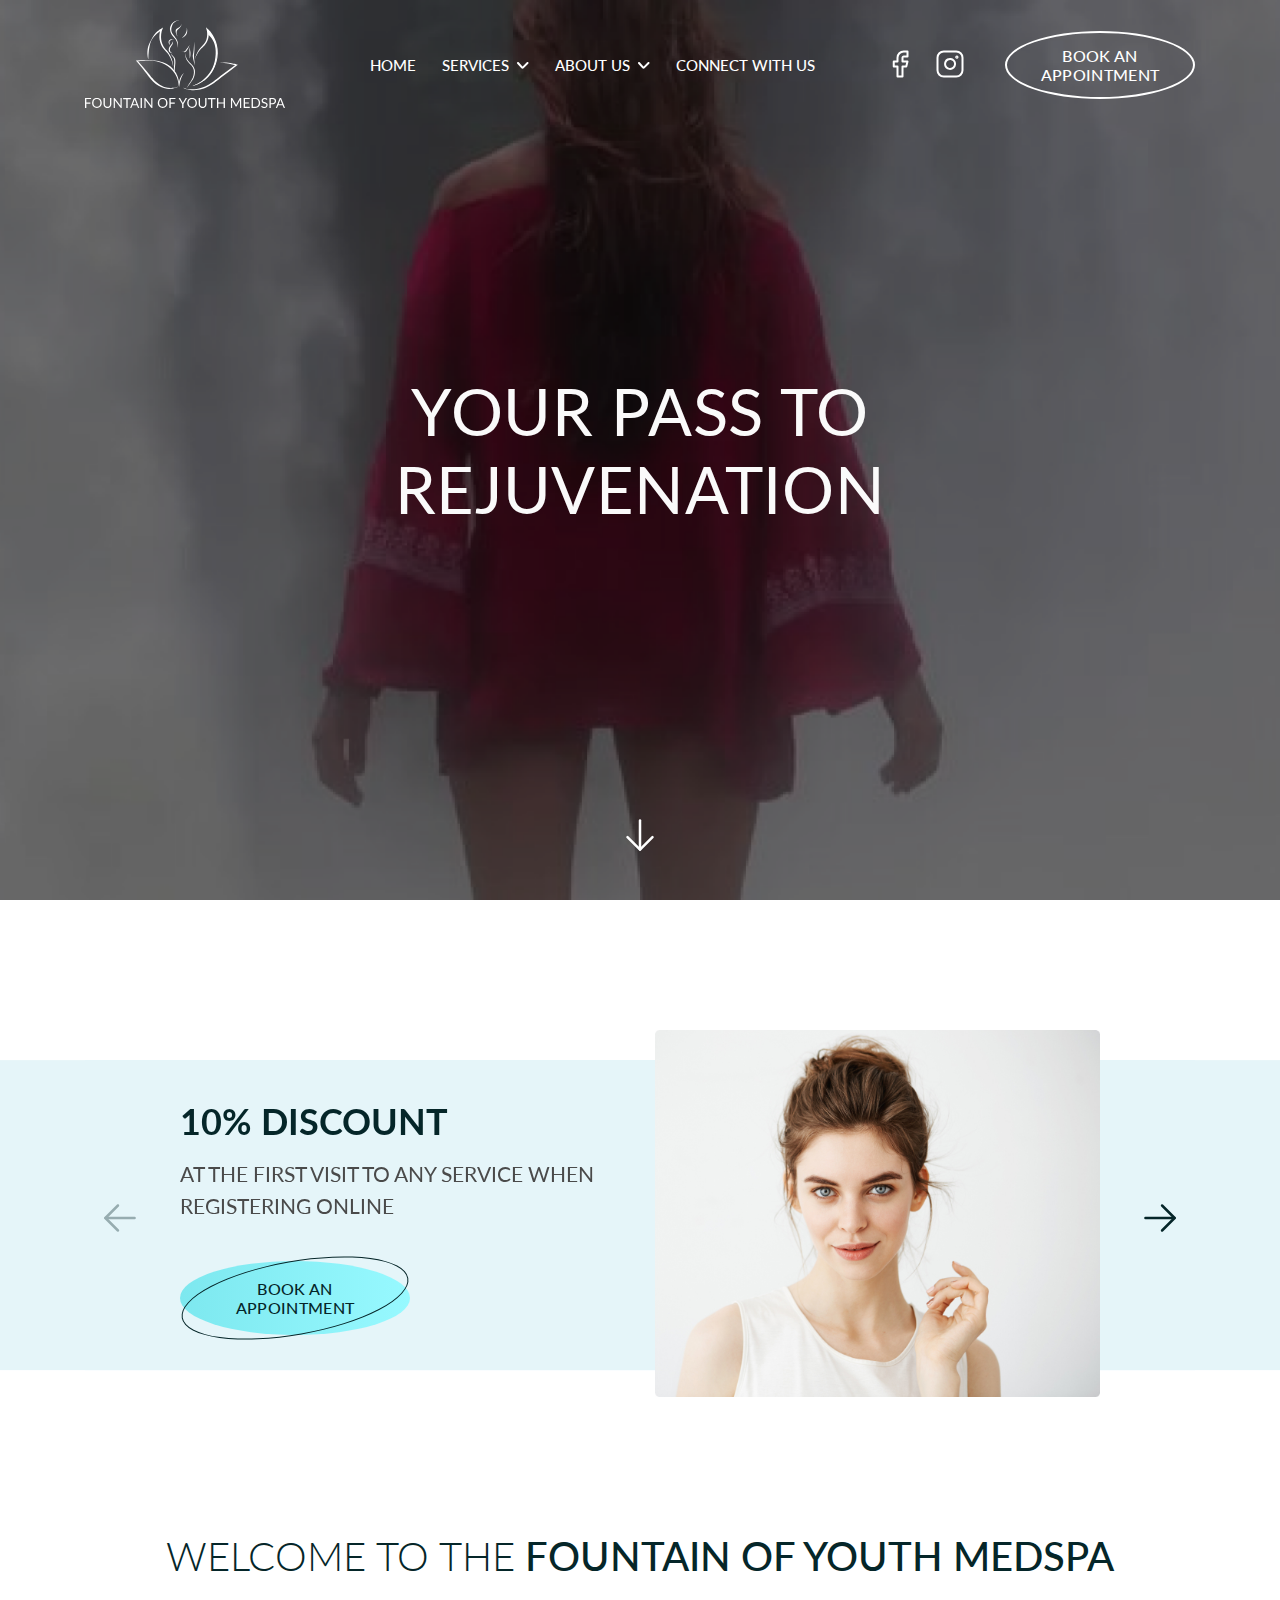
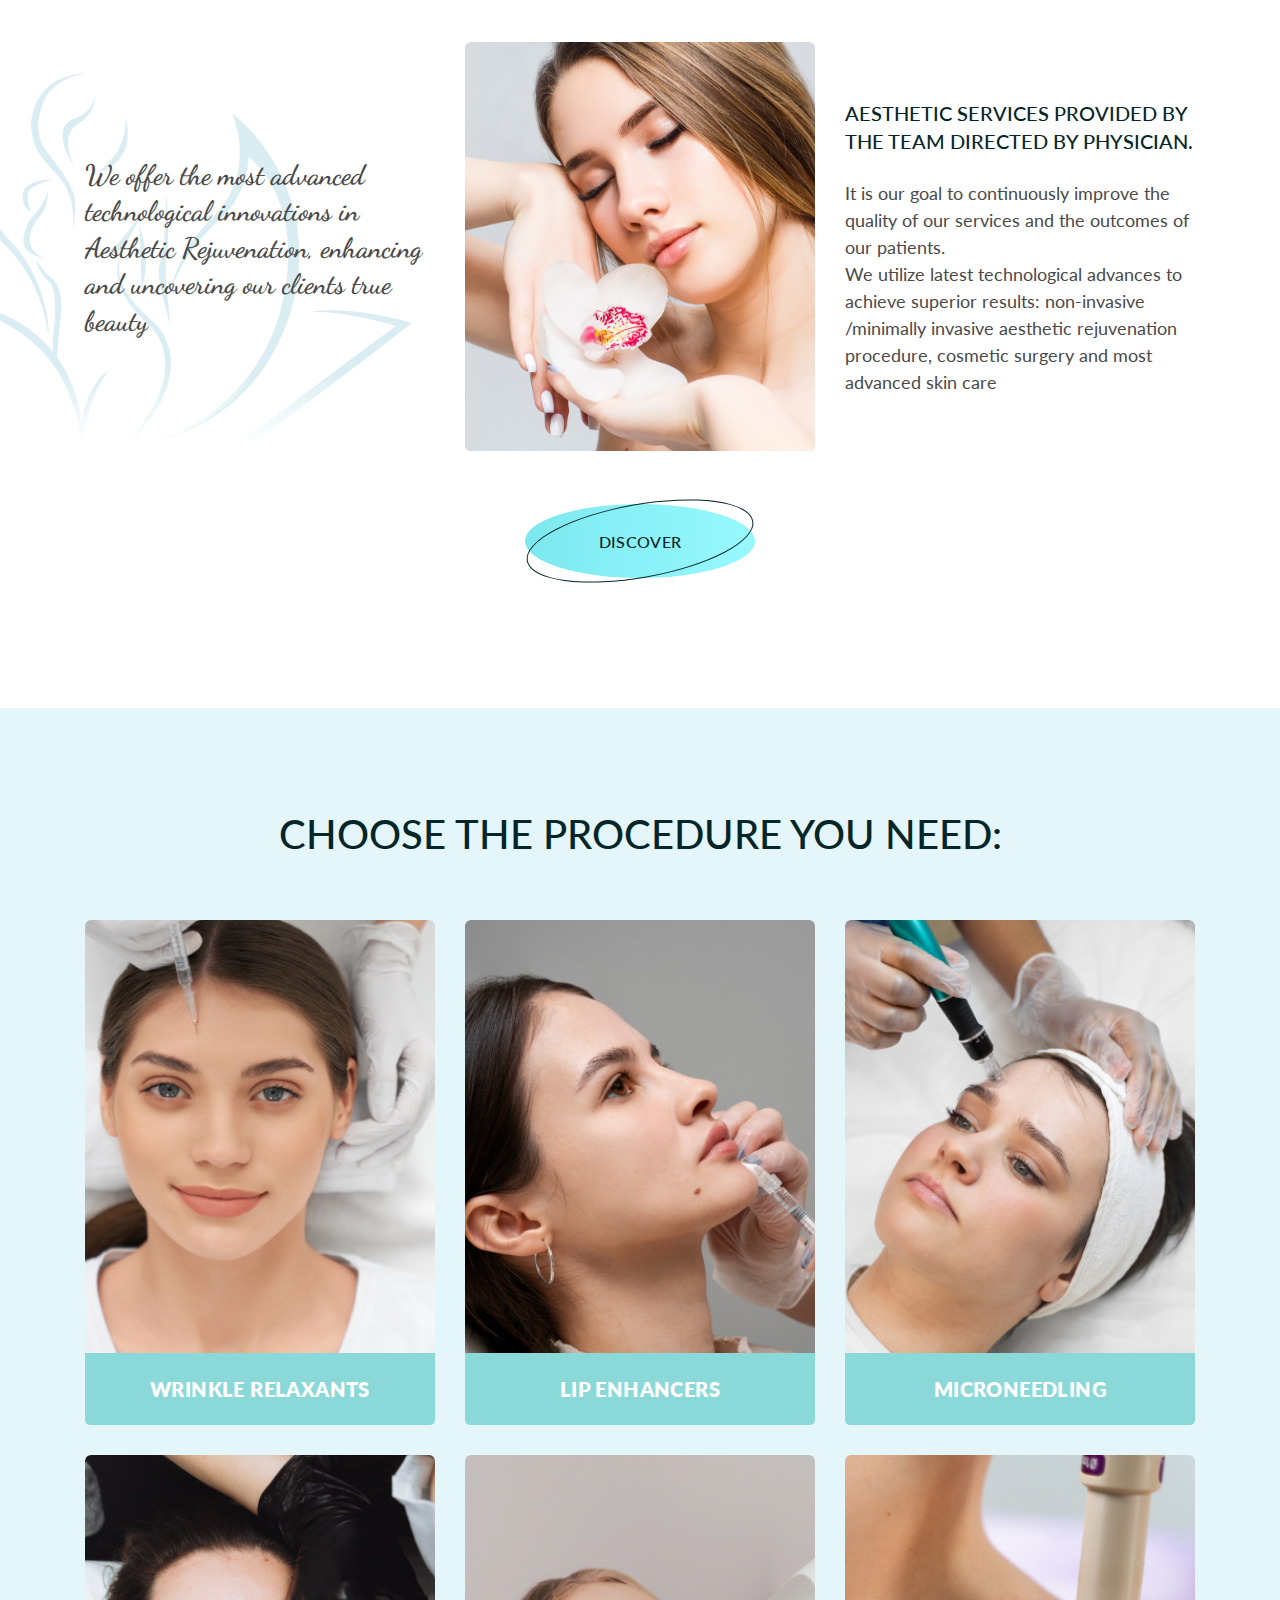
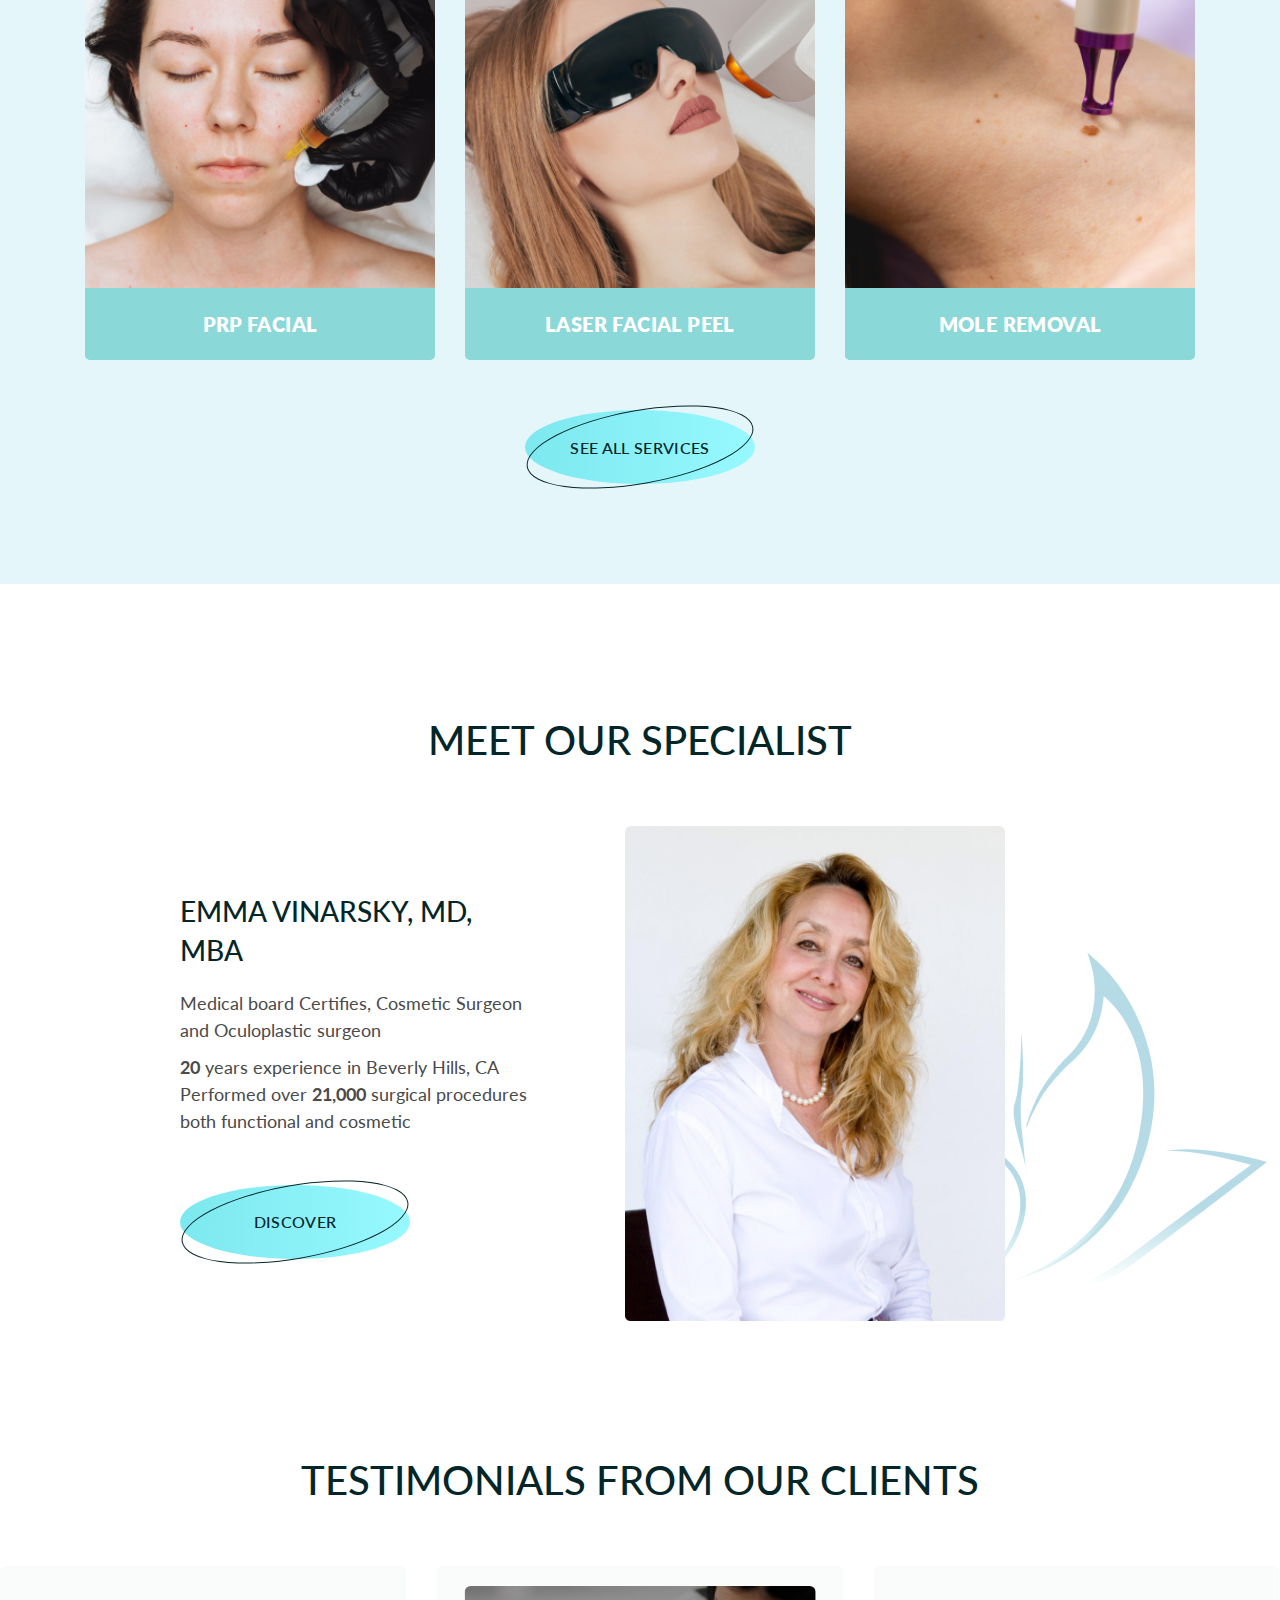
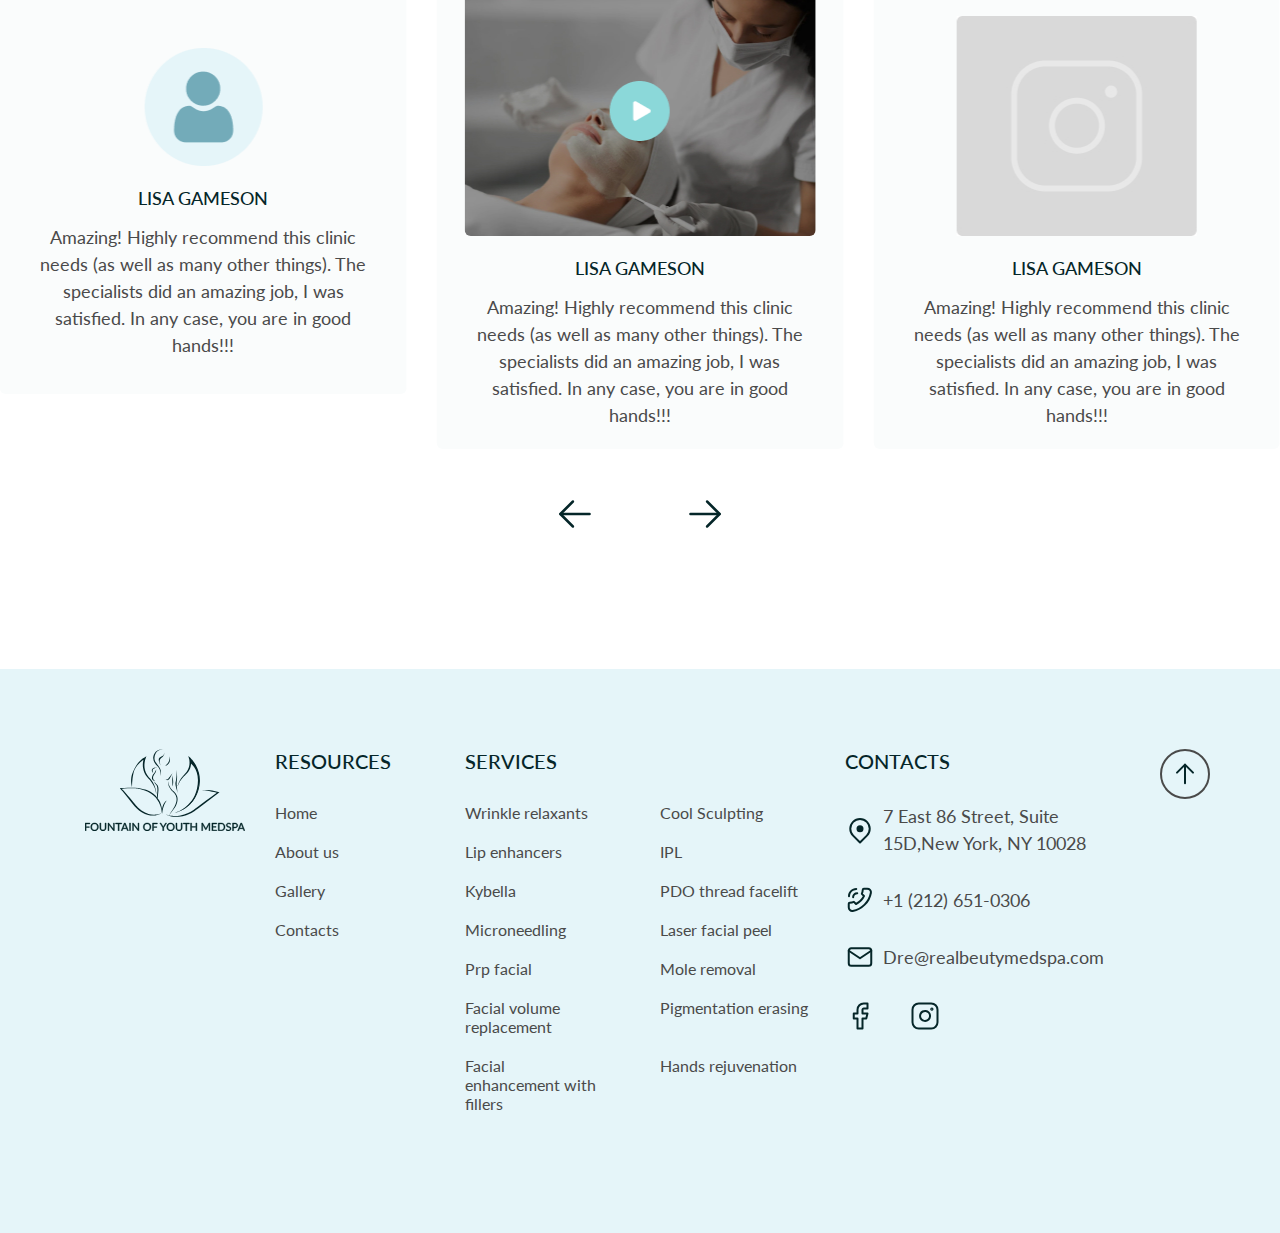
==== index.html @ 1c4e8d3d "Add files via upload" ====
<!DOCTYPE html>
<html lang="en">

<head>
    <meta charset="UTF-8">
    <meta http-equiv="X-UA-Compatible" content="IE=edge">
    <meta name="viewport" content="width=device-width, initial-scale=1.0">
    <title>Main</title>
    <link rel="stylesheet" href="css/lib/bootstrap-grid.css">
    <link rel="stylesheet" href="https://cdn.jsdelivr.net/npm/swiper@8/swiper-bundle.min.css" />
    <link rel="stylesheet" href="css/style.css">
</head>

<body>

    <header class="header" id="header">
        <div class="container">
            <div class="row align-items-center">
                <div class="col-xl-3 col-lg-2 col-sm-4 col-5">
                    <div class="header__logo">
                        <a href="index.html"><img src="img/logo.svg" alt="logo"></a>
                    </div>
                </div>
                <div class="col-xl-5 col-lg-6 mobmenu">
                    <div class="mobmenuheader">
                        <div class="mobmenuheader__wrap">
                            <img class="moblogo" src="img/logo.svg" alt="logo">
                            <bitton class="closemenu">
                                <img src="img/close.svg" alt="close menu">
                            </bitton>
                        </div>
                    </div>
                    <nav>
                        <ul>
                            <li><a href="#">Home</a></li>
                            <li class="dropdown">
                                <span>Services</span>
                                <div class="submenu twocol">
                                    <ul>
                                        <li><a href="#">Wrinkle relaxants </a></li>
                                        <li><a href="#">IPL</a></li>
                                        <li><a href="#">Lip enhancers</a></li>
                                        <li><a href="#">Cool Sculpting</a></li>
                                        <li><a href="#">Facial enhancement
                                                with fillers </a></li>
                                        <li><a href="#">PDO thread facelift</a></li>
                                        <li><a href="#">Facial volume
                                                replacement </a></li>
                                        <li><a href="#">Laser facial peel</a></li>
                                        <li><a href="#">Kybella</a></li>
                                        <li><a href="#">Mole removal</a></li>
                                        <li><a href="#">Microneedling</a></li>
                                        <li><a href="#">Pigmentation erasing</a></li>
                                        <li><a href="#">Prp facial</a></li>
                                        <li><a href="#">Hands rejuvenation</a></li>
                                    </ul>
                                </div>
                            </li>
                            <li class="dropdown">
                                <span>about us</span>
                                <div class="submenu">
                                    <ul>
                                        <li><a href="#">Office policies</a></li>
                                        <li><a href="#">Frequently asked questions</a></li>
                                        <li><a href="#">Meet providers</a></li>
                                    </ul>
                                </div>
                            </li>
                            <li><a href="#">Connect with us</a></li>
                        </ul>
                    </nav>
                    <div class="mobcontbox">
                        <ul>
                            <li><a href="#" target="_blank"><img src="img/fbblack.svg" alt="facebook"></a></li>
                            <li><a href="#" target="_blank"><img src="img/instblack.svg" alt="instagram"></a></li>
                        </ul>
                        <a href="#" class="circlink">
                            book an appointment
                        </a>
                    </div>
                </div>
                <div class="col-xl-4 col-lg-4 col-md-4 col-sm-8 col-7">
                    <div class="header__contacts">
                        <ul>
                            <li>
                                <a href="#" target="_blank">
                                    <svg width="30" height="30" viewBox="0 0 30 30" fill="none"
                                        xmlns="http://www.w3.org/2000/svg">
                                        <path
                                            d="M22.5 2.5H18.75C17.0924 2.5 15.5027 3.15848 14.3306 4.33058C13.1585 5.50269 12.5 7.0924 12.5 8.75V12.5H8.75V17.5H12.5V27.5H17.5V17.5H21.25L22.5 12.5H17.5V8.75C17.5 8.41848 17.6317 8.10054 17.8661 7.86612C18.1005 7.6317 18.4185 7.5 18.75 7.5H22.5V2.5Z"
                                            stroke="white" stroke-width="2" stroke-linecap="round"
                                            stroke-linejoin="round" />
                                    </svg>
                                </a>
                            </li>
                            <li>
                                <a href="#" target="_blank">
                                    <svg width="30" height="30" viewBox="0 0 30 30" fill="none"
                                        xmlns="http://www.w3.org/2000/svg">
                                        <path
                                            d="M21.25 2.5H8.75C5.29822 2.5 2.5 5.29822 2.5 8.75V21.25C2.5 24.7018 5.29822 27.5 8.75 27.5H21.25C24.7018 27.5 27.5 24.7018 27.5 21.25V8.75C27.5 5.29822 24.7018 2.5 21.25 2.5Z"
                                            stroke="white" stroke-width="2" stroke-linecap="round"
                                            stroke-linejoin="round" />
                                        <path
                                            d="M20 14.2125C20.1543 15.2528 19.9766 16.3153 19.4922 17.2488C19.0078 18.1823 18.2414 18.9393 17.302 19.4121C16.3626 19.8849 15.2981 20.0495 14.2597 19.8824C13.2214 19.7153 12.2622 19.2251 11.5185 18.4815C10.7749 17.7378 10.2847 16.7786 10.1176 15.7403C9.9505 14.702 10.1151 13.6374 10.5879 12.698C11.0607 11.7586 11.8177 10.9922 12.7512 10.5078C13.6847 10.0234 14.7472 9.84575 15.7875 10C16.8487 10.1574 17.8311 10.6518 18.5896 11.4104C19.3482 12.1689 19.8426 13.1514 20 14.2125Z"
                                            stroke="white" stroke-width="2" stroke-linecap="round"
                                            stroke-linejoin="round" />
                                        <path
                                            d="M22.4932 8.03332C22.5125 8.16336 22.4903 8.29617 22.4298 8.41286C22.3692 8.52954 22.2734 8.62417 22.156 8.68327C22.0386 8.74237 21.9055 8.76295 21.7757 8.74206C21.6459 8.72118 21.526 8.6599 21.4331 8.56694C21.3401 8.47398 21.2788 8.35408 21.2579 8.22429C21.2371 8.0945 21.2576 7.96143 21.3167 7.84401C21.3758 7.72658 21.4705 7.63078 21.5871 7.57024C21.7038 7.50969 21.8366 7.48748 21.9667 7.50676C22.0993 7.52643 22.2221 7.58824 22.3169 7.68306C22.4118 7.77788 22.4736 7.90068 22.4932 8.03332Z"
                                            stroke="white" stroke-width="2" stroke-linecap="round"
                                            stroke-linejoin="round" />
                                    </svg>
                                </a>
                            </li>
                        </ul>
                        <a href="#" class="circlebtn">
                            book an<br> appointment
                        </a>
                    </div>
                </div>
            </div>
            <div class="headerburger">
                <img src="img/burger.svg" alt="menu">
            </div>
        </div>


    </header>

    <main class="main">
        <section class="mainsection">
            <img class="mainsection__img" src="img/mainpic.png" alt="img">
            <div class="container">
                <h1>
                    YOUR PASS TO<br> REJUVENATION
                </h1>
            </div>
            <div class="scrollarrow">
                <a href="#discount"><img src="img/arrow-scroll.svg" alt="next section"></a>
            </div>
        </section>

        <div class="discountslidersect" id="discount">
            <div class="discountslider">
                <div class="container">
                    <div class="swiper discountslider">
                        <div class="swiper-wrapper">
                            <div class="swiper-slide">
                                <div class="row justify-content-center align-items-center">
                                    <div class="col-lg-5">
                                        <div class="textwrap">
                                            <p class="title">10% discount</p>
                                            <div class="descr">
                                                <p>
                                                    at the first visit to any service when registering online
                                                </p>
                                            </div>
                                            <a href="#" class="circbtn">
                                                book an<br>
                                                appointment
                                            </a>
                                        </div>
                                    </div>
                                    <div class="col-lg-5">
                                        <div class="imgwrap">
                                            <img src="img/img1.jpg" alt="slide img">
                                        </div>
                                    </div>
                                </div>
                            </div>
                            <div class="swiper-slide">
                                <div class="row justify-content-center align-items-center">
                                    <div class="col-lg-5">
                                        <div class="textwrap">
                                            <p class="title">10% discount</p>
                                            <div class="descr">
                                                <p>
                                                    at the first visit to any service when registering online
                                                </p>
                                            </div>
                                            <a href="#" class="circbtn">
                                                book an<br>
                                                appointment
                                            </a>
                                        </div>
                                    </div>
                                    <div class="col-lg-5">
                                        <div class="imgwrap">
                                            <img src="img/img1.jpg" alt="slide img">
                                        </div>
                                    </div>
                                </div>
                            </div>
                        </div>
                        <div class="swiper-button-next"></div>
                        <div class="swiper-button-prev"></div>
                    </div>
                </div>
            </div>
        </div>

        <section class="infosect">
            <div class="container">
                <h2 class="sectiontitle"><span>welcome to the</span> Fountain of Youth Medspa</h2>
                <div class="row align-items-center">
                    <div class="col-lg-4 left">
                        <div class="descr">
                            <p>
                                We offer the most advanced technological innovations in Aesthetic Rejuvenation,
                                enhancing and uncovering our clients true beauty
                            </p>
                        </div>
                    </div>
                    <div class="col-lg-4 center">
                        <div class="imgwrap">
                            <img src="img/img2.jpg" alt="img">
                        </div>
                    </div>
                    <div class="col-lg-4 right">
                        <div class="descr">
                            <p class="title">Aesthetic services provided by the team directed by physician.</p>
                            <p>
                                It is our goal to continuously improve the quality of our services and the outcomes of
                                our patients.
                            </p>
                            <p>
                                We utilize latest technological advances to achieve superior results: non-invasive
                                /minimally invasive aesthetic rejuvenation procedure, cosmetic surgery and most advanced
                                skin care
                            </p>
                        </div>
                    </div>
                </div>
                <div class="centerel">
                    <a href="#" class="circbtn blue">
                        discover
                    </a>
                </div>
            </div>
        </section>

        <section class="chooseprocedure">
            <div class="container">
                <h3 class="sectiontitle">choose the procedure you need:</h3>
                <div class="row">
                    <div class="col-lg-4 col-md-6">
                        <a href="#">
                            <div class="procedurebox">
                                <div class="procedurebox__img">
                                    <img src="img/procedure1.jpg" alt="Wrinkle  relaxants ">
                                </div>
                                <div class="procedurebox__title">
                                    <p>Wrinkle relaxants </p>
                                </div>
                            </div>
                        </a>
                    </div>
                    <div class="col-lg-4 col-md-6">
                        <a href="#">
                            <div class="procedurebox">
                                <div class="procedurebox__img">
                                    <img src="img/procedure2.jpg" alt="Wrinkle  relaxants ">
                                </div>
                                <div class="procedurebox__title">
                                    <p>Lip enhancers</p>
                                </div>
                            </div>
                        </a>
                    </div>
                    <div class="col-lg-4 col-md-6">
                        <a href="#">
                            <div class="procedurebox">
                                <div class="procedurebox__img">
                                    <img src="img/procedure3.jpg" alt="Wrinkle  relaxants ">
                                </div>
                                <div class="procedurebox__title">
                                    <p>Microneedling</p>
                                </div>
                            </div>
                        </a>
                    </div>
                    <div class="col-lg-4 col-md-6">
                        <a href="#">
                            <div class="procedurebox">
                                <div class="procedurebox__img">
                                    <img src="img/procedure4.jpg" alt="Wrinkle  relaxants ">
                                </div>
                                <div class="procedurebox__title">
                                    <p>PRP facial</p>
                                </div>
                            </div>
                        </a>
                    </div>
                    <div class="col-lg-4 col-md-6">
                        <a href="#">
                            <div class="procedurebox">
                                <div class="procedurebox__img">
                                    <img src="img/procedure5.jpg" alt="Wrinkle  relaxants ">
                                </div>
                                <div class="procedurebox__title">
                                    <p>Laser facial peel</p>
                                </div>
                            </div>
                        </a>
                    </div>
                    <div class="col-lg-4 col-md-6">
                        <a href="#">
                            <div class="procedurebox">
                                <div class="procedurebox__img">
                                    <img src="img/procedure6.jpg" alt="Wrinkle  relaxants ">
                                </div>
                                <div class="procedurebox__title">
                                    <p>Mole removal</p>
                                </div>
                            </div>
                        </a>
                    </div>
                </div>
                <div class="centerel">
                    <a href="#" class="circbtn blue">
                        see all services
                    </a>
                </div>
            </div>
        </section>

        <section class="infosect2">
            <div class="container">
                <h3 class="sectiontitle">Meet our specialist</h3>
                <div class="row align-items-center">
                    <div class="col-lg-4 offset-lg-1">
                        <div class="descr">
                            <p class="title">
                                Emma Vinarsky, MD, MBA
                            </p>
                            <p>
                                Medical board Certifies, Cosmetic Surgeon and Oculoplastic surgeon
                            </p>
                            <p>
                                <b>20</b> years experience in Beverly Hills, CA Performed over <b>21,000</b> surgical
                                procedures both
                                functional and cosmetic
                            </p>
                        </div>
                        <a href="#" class="circbtn blue">
                            discover
                        </a>
                    </div>
                    <div class="col-lg-5">
                        <div class="imgwrap">
                            <img src="img/img3.jpg" alt="img">
                        </div>
                    </div>
                </div>
            </div>
        </section>

        <section class="testimonials">
            <h3 class="sectiontitle">testimonials from our clients</h3>

            <div class="swiper testimonials-slider">
                <div class="swiper-wrapper">
                    <div class="swiper-slide">
                        <div class="slidebox">
                            <div class="videoposter">
                                <img class="vpimg" src="img/img4.jpg" alt="img">
                                <img class="playbtn" src="img/playbtn.png" alt="play">
                            </div>
                            <div class="textbox">
                                <p class="title">Lisa Gameson</p>
                                <p>
                                    Amazing! Highly recommend this clinic needs (as well as many other things). The
                                    specialists did an amazing job, I was satisfied. In any case, you are in good
                                    hands!!!
                                </p>
                            </div>
                        </div>
                    </div>
                    <div class="swiper-slide">
                        <div class="slidebox no-pic">
                            <div class="pictureslide">
                                <img class="vpimg" src="img/nopic.jpg" alt="img">
                            </div>
                            <div class="textbox">
                                <p class="title">Lisa Gameson</p>
                                <p>
                                    Amazing! Highly recommend this clinic needs (as well as many other things). The
                                    specialists did an amazing job, I was satisfied. In any case, you are in good
                                    hands!!!
                                </p>
                            </div>
                        </div>
                    </div>
                    <div class="swiper-slide">
                        <div class="slidebox">
                            <div class="pictureslide">
                                <img class="vpimg" src="img/img5.jpg" alt="img">
                            </div>
                            <div class="textbox">
                                <p class="title">Lisa Gameson</p>
                                <p>
                                    Amazing! Highly recommend this clinic needs (as well as many other things). The
                                    specialists did an amazing job, I was satisfied. In any case, you are in good
                                    hands!!!
                                </p>
                            </div>
                        </div>
                    </div>
                    <div class="swiper-slide">
                        <div class="slidebox avatar">
                            <div class="pictureslide">
                                <img class="vpimg" src="img/avatar.png" alt="img">
                            </div>
                            <div class="textbox">
                                <p class="title">Lisa Gameson</p>
                                <p>
                                    Amazing! Highly recommend this clinic needs (as well as many other things). The
                                    specialists did an amazing job, I was satisfied. In any case, you are in good
                                    hands!!!
                                </p>
                            </div>
                        </div>
                    </div>
                </div>
                <div class="swiper-button-next"></div>
                <div class="swiper-button-prev"></div>
            </div>
        </section>

    </main>

    <footer class="footer">
        <div class="container">
            <div class="row">
                <div class="col-lg-2 col-sm-6">
                    <div class="footer__logo">
                        <a href="index.html"><img src="img/footer-logo.svg" alt="logo"></a>
                    </div>
                </div>
                <div class="col-lg-2 col-sm-6">
                    <p class="footer__title">resources</p>
                    <ul class="footerlist">
                        <li><a href="#">Home</a></li>
                        <li><a href="#">About us</a></li>
                        <li><a href="#">Gallery</a></li>
                        <li><a href="#">Contacts</a></li>
                    </ul>
                </div>
                <div class="col-lg-4">
                    <p class="footer__title">Services</p>
                    <ul class="footerlist twocol">
                        <li><a href="#">Wrinkle relaxants </a></li>
                        <li><a href="#">Cool Sculpting</a></li>
                        <li><a href="#">Lip enhancers</a></li>
                        <li><a href="#">IPL</a></li>
                        <li><a href="#">Kybella</a></li>
                        <li><a href="#">PDO thread facelift</a></li>
                        <li><a href="#">Microneedling</a></li>
                        <li><a href="#">Laser facial peel</a></li>
                        <li><a href="#">Prp facial</a></li>
                        <li><a href="#">Mole removal</a></li>
                        <li><a href="#">Facial volume replacement </a></li>
                        <li><a href="#">Pigmentation erasing</a></li>
                        <li><a href="#">Facial enhancement
                                with fillers </a></li>
                        <li><a href="#">Hands rejuvenation</a></li>
                    </ul>
                </div>
                <div class="col-lg-3">
                    <p class="footer__title">Contacts</p>
                    <div class="footer__contacts">
                        <p class="loc">
                            7 East 86 Street, Suite 15D,New York, NY 10028
                        </p>
                        <p class="tel"><a href="tel:+12126510306">+1 (212) 651-0306</a></p>
                        <p class="email"><a href="mailto:Dre@realbeutymedspa.com">Dre@realbeutymedspa.com</a></p>
                        <ul>
                            <li><a href="#" target="_blank"><img src="img/footer-fb.svg" alt="facebook"></a></li>
                            <li><a href="#" target="_blank"><img src="img/footer-inst.svg" alt="instagram"></a></li>
                        </ul>
                    </div>
                </div>
            </div>

            <a href="#" class="totop">
                <img src="img/totop.svg" alt="to top">
            </a>
        </div>
    </footer>

    <div class="modalsect hide">
        <div class="modalwrapper">
            <div class="modalwindow">
                <button class="closemodal" role="button"><img src="img/close.svg" alt="close modal"></button>
                <div class="iframewrap">
                    <iframe class="videoyt" width="560" height="315" src="https://www.youtube.com/embed/2VS9kqpm0D0"
                        title="YouTube video player" frameborder="0"
                        allow="accelerometer; autoplay; clipboard-write; encrypted-media; gyroscope; picture-in-picture; web-share"
                        allowfullscreen></iframe>
                </div>
            </div>
        </div>
    </div>

    <script src="js/lib/jquery.js"></script>
    <script src="https://cdn.jsdelivr.net/npm/swiper@8/swiper-bundle.min.js"></script>
    <script src="js/common.js"></script>
</body>

</html>
---- css/style.css ----
@import url("https://fonts.googleapis.com/css2?family=Dancing+Script:wght@400;500;600;700&family=Lato:wght@100;300;400;700;900&display=swap");body{font-family:"Lato",sans-serif;margin:0}body *{-webkit-box-sizing:border-box;box-sizing:border-box}h1,h2,h3,h4,h5,h6,p{margin:0}.circlebtn{width:229px;height:74px;display:-webkit-box;display:-ms-flexbox;display:flex;-webkit-box-align:center;-ms-flex-align:center;align-items:center;-webkit-box-pack:center;-ms-flex-pack:center;justify-content:center;border:2px solid #FFFFFF;text-decoration:none;color:#fff;letter-spacing:0.02em;text-transform:uppercase;text-align:center;font-weight:500;font-size:16px;line-height:19px;border-radius:50%;-webkit-transition:0.3s;transition:0.3s}.circlebtn:hover{border:2px solid rgba(255,255,255,0.6)}.sectiontitle{text-align:center;color:#052629;text-transform:uppercase;font-weight:500;font-size:40px;line-height:130%;margin-bottom:60px}.sectiontitle span{font-weight:300}.circbtn.blue{display:-webkit-inline-box;display:-ms-inline-flexbox;display:inline-flex;-webkit-box-align:center;-ms-flex-align:center;align-items:center;-webkit-box-pack:center;-ms-flex-pack:center;justify-content:center;text-align:center;width:230px;height:74px;padding:10px;color:#052629;letter-spacing:0.02em;text-transform:uppercase;font-weight:500;font-size:16px;line-height:19px;background:linear-gradient(90.93deg,#7DE8EF 0.72%,#97F9FF 99.32%);border-radius:50%;text-decoration:none;-webkit-transition:0.3s;transition:0.3s;position:relative}.circbtn.blue:hover{background:linear-gradient(90.93deg,#A1F9FF 0.72%,#DCFDFF 99.32%),#C9ADA7}.circbtn.blue:after{content:"";display:block;position:absolute;left:0;top:0;width:100%;height:100%;border-radius:50%;border:1px solid #052629;-webkit-transform:rotate(-10deg);transform:rotate(-10deg)}.centerel{text-align:center;display:-webkit-box;display:-ms-flexbox;display:flex;-webkit-box-align:center;-ms-flex-align:center;align-items:center;-webkit-box-pack:center;-ms-flex-pack:center;justify-content:center}.textcenter{text-align:center}@media (min-width:1501px){.container{max-width:1450px}}header.header{position:absolute;left:0;padding:20px 0 10px;width:100%;z-index:11;-webkit-transition:0.3s;transition:0.3s}header.header nav>ul{list-style-type:none;padding:0;margin:0;display:-webkit-box;display:-ms-flexbox;display:flex;-webkit-box-align:center;-ms-flex-align:center;align-items:center;-webkit-box-pack:justify;-ms-flex-pack:justify;justify-content:space-between}header.header nav>ul>li{color:#fff;text-transform:uppercase;font-weight:500;font-size:16px;line-height:19px}header.header nav>ul>li>a{text-decoration:none;color:#fff;-webkit-transition:0.3s;transition:0.3s}header.header nav>ul>li>a:hover{color:#7DE8EF}header.header nav>ul>li>span{cursor:pointer;-webkit-transition:0.3s;transition:0.3s}header.header nav>ul>li>span:hover{color:#7DE8EF}header.header nav>ul li.dropdown{position:relative}header.header nav>ul li.dropdown span{padding-right:20px;position:relative}header.header nav>ul li.dropdown span:after{content:"";height:8px;width:12px;position:absolute;right:0;top:6px;background:url("../img/arrow-menu.svg") no-repeat center/100%}header.header nav>ul .submenu{position:absolute;left:0;top:15px;padding-top:20px;opacity:0;z-index:-1;visibility:hidden;-webkit-transform:translateY(-15px);transform:translateY(-15px);-webkit-transition:0.3s;transition:0.3s;width:270px}header.header nav>ul .submenu:after{content:"";display:block;width:100%;height:calc(100% - 20px);position:absolute;left:0;bottom:0;background:rgba(255,255,255,0.85);-webkit-backdrop-filter:blur(5px);backdrop-filter:blur(5px);z-index:1;border-radius:2px}header.header nav>ul .submenu ul{padding:25px 34px 7px;border-radius:2px;overflow:hidden;position:relative;z-index:2;list-style-type:none;margin:0;display:-webkit-box;display:-ms-flexbox;display:flex;-ms-flex-wrap:wrap;flex-wrap:wrap;-webkit-box-pack:justify;-ms-flex-pack:justify;justify-content:space-between}header.header nav>ul .submenu ul li{margin-bottom:18px;width:100%;max-width:100%;-webkit-box-flex:0;-ms-flex:0 0 100%;flex:0 0 100%}header.header nav>ul .submenu ul li a{color:#4A4A4A;font-size:16px;line-height:130%;text-transform:capitalize;text-decoration:none;-webkit-transition:0.3s;transition:0.3s}header.header nav>ul .submenu ul li a:hover{color:#1a9ca5}header.header nav>ul .submenu.twocol{width:422px}header.header nav>ul .submenu.twocol li{width:100%;max-width:145px;-webkit-box-flex:0;-ms-flex:0 0 145px;flex:0 0 145px}header.header nav>ul .submenu:hover,header.header nav>ul>li:hover .submenu{opacity:1;z-index:3;visibility:visible;-webkit-transform:translateY(0);transform:translateY(0)}.header__logo img{max-width:100%;max-height:98px}.header__contacts{display:-webkit-box;display:-ms-flexbox;display:flex;-webkit-box-align:center;-ms-flex-align:center;align-items:center;-webkit-box-pack:justify;-ms-flex-pack:justify;justify-content:space-between;padding-left:40px}.header__contacts ul{list-style-type:none;padding:0;margin:0;display:-webkit-inline-box;display:-ms-inline-flexbox;display:inline-flex;-webkit-box-align:center;-ms-flex-align:center;align-items:center;-webkit-box-pack:justify;-ms-flex-pack:justify;justify-content:space-between;width:95px}.header__contacts ul img,.header__contacts ul svg{max-width:30px;max-height:30px}.header__contacts ul svg path{-webkit-transition:0.3s;transition:0.3s}.header__contacts ul svg:hover path{stroke:#7DE8EF}.headerburger,.mobcontbox,.mobmenuheader{display:none}header.header.sticky{position:fixed;top:0;width:100%;background:rgba(14,20,25,0.7);-webkit-transition:0.3s;transition:0.3s}@media (min-width:992px){header.header.sticky{padding:10px 0}header.header.sticky .header__logo img{width:150px}header.header.sticky nav>ul .submenu ul{-webkit-box-shadow:0 0 10px #979797;box-shadow:0 0 10px #979797}.header__logo img{-webkit-transition:0.3s;transition:0.3s;width:223px}}@media (max-width:1500.8px){.header__logo img{max-width:200px}header.header nav>ul>li{font-size:15px}.header__contacts ul{width:80px}}@media (max-width:1199.8px){.header__logo img{max-width:100%}.header__contacts{padding-left:0}header.header nav>ul>li{font-size:14px}}@media (max-width:991.8px){header.header{top:0;padding-top:15px;padding-bottom:15px;background:rgba(14,20,25,0.5);height:125px}header.header .container{position:relative}.header__contacts ul,header.header .mobmenu{display:none}.headerburger{display:inline-block;position:absolute;right:0;top:50%;-webkit-transform:translateY(-50%);transform:translateY(-50%)}.header__contacts>.circlebtn{border:none;border-radius:0;font-size:16px;line-height:160%}header.header .row{-webkit-box-pack:justify;-ms-flex-pack:justify;justify-content:space-between}.mobmenuheader{height:125px;position:relative}.closemenu{position:absolute;right:0;top:50%;-webkit-transform:translateY(-50%);transform:translateY(-50%)}header.header .mobmenu{display:block;position:fixed;left:0;bottom:0;height:100%;background:#fff;z-index:20;padding:0;overflow:auto;-webkit-transition:0.5s;transition:0.5s;-webkit-transform:translateX(100%);transform:translateX(100%)}header.header .mobmenu.show{-webkit-transform:translateX(0);transform:translateX(0)}header.header .mobmenu .mobmenuheader{height:125px;background:#0E1419;display:block;padding:15px 20px}header.header nav>ul{display:block}header.header nav>ul>li,header.header nav>ul>li a{font-size:20px;color:#052629}header.header nav>ul li.dropdown span:after{background:url("../img/arrow-menumob.svg") no-repeat center/100%}header.header nav{padding:40px 50px}header.header nav>ul{text-align:center}header.header nav>ul>li{margin-bottom:55px}header.header nav>ul li.dropdown span:after{top:8px}header.header nav>ul li.dropdown{padding-right:0}header.header nav>ul .submenu,header.header nav>ul .submenu:hover,header.header nav>ul>li .submenu,header.header nav>ul>li:hover .submenu{opacity:1;z-index:3;visibility:visible;-webkit-transform:translateY(0);transform:translateY(0)}header.header nav>ul .submenu{top:0;position:relative;width:100%!important;padding-top:0}header.header nav>ul .submenu ul{display:none;text-align:center}header.header nav>ul .dropdown.show .submenu ul{display:block}header.header nav>ul .dropdown.show span:after{-webkit-transform:rotate(180deg);transform:rotate(180deg)}header.header nav>ul .submenu.twocol li{max-width:100%}header.header nav>ul>li>span:hover{color:#052629}.mobcontbox{display:block}.mobcontbox ul{list-style-type:none;padding:0;margin:0;display:-webkit-box;display:-ms-flexbox;display:flex;width:120px;-webkit-box-align:center;-ms-flex-align:center;align-items:center;-webkit-box-pack:justify;-ms-flex-pack:justify;justify-content:space-between;margin:0 auto}.mobcontbox .circlink{color:#052629;letter-spacing:0.02em;text-transform:uppercase;font-weight:500;font-size:16px;line-height:19px;width:230px;height:74px;display:-webkit-box;display:-ms-flexbox;display:flex;-webkit-box-align:center;-ms-flex-align:center;align-items:center;-webkit-box-pack:center;-ms-flex-pack:center;justify-content:center;text-align:center;text-decoration:none;border:2px solid #052629;border-radius:50%;margin:55px auto 0;padding:10px 20px}.mobmenuheader__wrap{max-width:720px;margin:0 auto;position:relative}}@media (max-width:767.8px){.header__contacts{-webkit-box-pack:end;-ms-flex-pack:end;justify-content:flex-end;padding-right:30px}header.header{height:90px;padding:10px 0}header.header .mobmenu .mobmenuheader{height:90px;padding:10px 0}.moblogo{max-width:150px}.mobmenuheader__wrap{max-width:546px}}@media (max-width:575.8px){.header__contacts>.circlebtn{font-size:14px;line-height:17px}header.header{padding:15px 0}header.header .mobmenu .mobmenuheader{height:90px}.header__logo{max-width:131px}.moblogo{max-width:126px}.headerburger{right:12px}header.header .mobmenu .mobmenuheader{padding:15px 12px}header.header nav>ul>li,header.header nav>ul>li a{font-weight:500;font-size:16px;line-height:19px}header.header nav{padding-top:60px;padding-bottom:0}}.mainsection{position:relative;height:100vh;display:-webkit-box;display:-ms-flexbox;display:flex;-webkit-box-align:center;-ms-flex-align:center;align-items:center;-webkit-box-pack:center;-ms-flex-pack:center;justify-content:center;padding:100px 0;min-height:500px}.mainsection h1{letter-spacing:0.01em;text-transform:uppercase;color:#FAFAFA;font-weight:400;font-size:65px;line-height:120%;position:relative;z-index:2;text-align:center}.mainsection__img{position:absolute;z-index:1;left:0;top:0;width:100%;height:100%;-o-object-fit:cover;object-fit:cover;-o-object-position:50% 50%;object-position:50% 50%}.scrollarrow{margin:0 auto;width:50px;height:50px;position:absolute;left:0;right:0;bottom:80px;z-index:2}.discountslidersect{padding:130px 0 30px;position:relative}.discountslider .imgwrap{border-radius:6px}.discountslider .imgwrap img{width:100%}.discountslider .title{margin-bottom:25px;color:#052629;text-transform:uppercase;font-weight:700;font-size:50px;line-height:150%}.discountslider .descr{color:#4A4A4A;font-size:30px;line-height:150%;text-transform:uppercase;margin-bottom:40px}.discountslider .descr p{margin-bottom:15px}.discountslider .descr p:last-child{margin-bottom:0}.discountslider .circbtn{display:-webkit-inline-box;display:-ms-inline-flexbox;display:inline-flex;-webkit-box-align:center;-ms-flex-align:center;align-items:center;-webkit-box-pack:center;-ms-flex-pack:center;justify-content:center;text-align:center;width:230px;height:74px;padding:10px;color:#052629;letter-spacing:0.02em;text-transform:uppercase;font-weight:500;font-size:16px;line-height:19px;background:linear-gradient(90.93deg,#7DE8EF 0.72%,#97F9FF 99.32%);border-radius:50%;text-decoration:none;-webkit-transition:0.3s;transition:0.3s;position:relative}.discountslider .circbtn:hover{background:linear-gradient(90.93deg,#A1F9FF 0.72%,#DCFDFF 99.32%),#C9ADA7}.discountslider .circbtn:after{content:"";display:block;position:absolute;left:0;top:0;width:100%;height:100%;border-radius:50%;border:1px solid #052629;-webkit-transform:rotate(-10deg);transform:rotate(-10deg)}.discountslider .textwrap{padding:15px 0}.swiper-button-next,.swiper-button-prev{width:50px;height:50px;background:url("../img/slider-arr.svg") no-repeat center/100%}.swiper-button-next:after,.swiper-button-prev:after{display:none}.swiper-button-prev{-webkit-transform:rotate(180deg);transform:rotate(180deg)}.discountslider{position:relative}.discountslider:after{content:"";display:block;width:100%;height:calc(100% - 60px);position:absolute;left:0;top:50%;-webkit-transform:translateY(-50%);transform:translateY(-50%);background:#E5F5F9}.infosect{padding:100px 0 130px;background:url("../img/gbimg1.png") no-repeat left top 50%}.infosect .center .imgwrap{overflow:hidden;border-radius:6px}.infosect .center .imgwrap img{width:100%}.infosect .left{color:#4A4A4A;font-weight:600;font-size:28px;line-height:130%;font-family:"Dancing Script",cursive}.infosect .right .descr{max-width:368px}.infosect .right .descr p{color:#4A4A4A;font-size:18px;line-height:150%}.infosect .right .descr p.title{margin-bottom:25px;color:#052629;font-weight:500;font-size:20px;line-height:140%;text-transform:uppercase}.infosect .centerel{margin-top:50px}.chooseprocedure{background:rgba(125,208,235,0.2);padding:100px 0}.chooseprocedure .col-lg-4{margin-bottom:30px}.chooseprocedure .centerel{margin-top:20px}.procedurebox{position:relative;border-radius:5px;overflow:hidden}.procedurebox__img{height:505px;position:relative;border-radius:6px;overflow:hidden}.procedurebox__img img{width:100%;height:100%;-o-object-fit:cover;object-fit:cover;-o-object-fit:50% 50%;object-fit:50% 50%;position:absolute;left:0;top:0;-webkit-transition:0.5s;transition:0.5s;-webkit-transform:scale(1.05);transform:scale(1.05);-webkit-animation-timing-function:ease-in-out;animation-timing-function:ease-in-out}.procedurebox__img:hover img{-webkit-transform:scale(1.01);transform:scale(1.01)}.procedurebox__title{position:absolute;left:0;bottom:0;width:100%;min-height:72px;display:-webkit-box;display:-ms-flexbox;display:flex;-webkit-box-align:center;-ms-flex-align:center;align-items:center;-webkit-box-pack:center;-ms-flex-pack:center;justify-content:center;background:#8BD8D9}.procedurebox__title p{text-align:center;color:#FFFFFF;letter-spacing:0.02em;text-transform:uppercase;font-weight:800;font-size:20px;line-height:24px}.infosect2{padding:130px 0 30px;background:url("../img/gbimg2.png") no-repeat right 13px bottom 50px}.infosect2 .descr{margin-bottom:50px}.infosect2 .descr p{color:#4A4A4A;font-size:20px;line-height:150%;margin-bottom:10px}.infosect2 .descr p:last-child{margin-bottom:0}.infosect2 .descr p.title{margin-bottom:30px;text-transform:uppercase;color:#052629;font-weight:500;font-size:35px;line-height:42px}.infosect2 .imgwrap{max-width:432px;overflow:hidden;border-radius:6px;margin-left:65px}.infosect2 .imgwrap img{width:100%}.testimonials{padding:100px 0 130px}.testimonials .videoposter{position:relative;overflow:hidden;border-radius:6px;height:250px;cursor:pointer}.testimonials .videoposter .vpimg{width:100%;height:100%;position:absolute;left:0;top:0;-o-object-fit:cover;object-fit:cover;-o-object-position:50% 50%;object-position:50% 50%}.testimonials .videoposter .playbtn{width:60px;position:absolute;z-index:2;left:50%;top:50%;-webkit-transform:translate(-50%,-50%);transform:translate(-50%,-50%)}.testimonials .textbox{padding:20px 0 0 0;text-align:center}.testimonials .textbox p{color:#4A4A4A;font-size:18px;line-height:150%}.testimonials .textbox p.title{margin-bottom:12px;text-transform:uppercase;color:#052629;font-weight:500;line-height:140%}.testimonials .pictureslide{position:relative;overflow:hidden;border-radius:6px;height:250px}.testimonials .pictureslide img{width:100%;height:100%;position:absolute;left:0;top:0;-o-object-fit:cover;object-fit:cover;-o-object-position:50% 50%;object-position:50% 50%}.testimonials .slidebox{padding:20px 28px;background:#FAFCFC;border-radius:6px;min-height:428px}.testimonials .slidebox.no-pic .pictureslide{display:-webkit-box;display:-ms-flexbox;display:flex;-webkit-box-align:end;-ms-flex-align:end;align-items:flex-end;-webkit-box-pack:center;-ms-flex-pack:center;justify-content:center}.testimonials .slidebox.no-pic .pictureslide img{position:relative;width:auto;height:auto;max-width:100%;max-height:100%}.testimonials .slidebox.avatar .pictureslide{display:-webkit-box;display:-ms-flexbox;display:flex;-webkit-box-align:end;-ms-flex-align:end;align-items:flex-end;-webkit-box-pack:center;-ms-flex-pack:center;justify-content:center;height:180px}.testimonials .slidebox.avatar .pictureslide img{position:relative;width:auto;height:auto;max-width:100%;max-height:100%}.testimonials .testimonials-slider{padding-bottom:90px}.testimonials .swiper-button-next,.testimonials .swiper-button-prev{top:initial;bottom:0}.testimonials .swiper-button-next{right:calc(50% - 90px)}.testimonials .swiper-button-prev{left:calc(50% - 90px)}.modalsect{position:fixed;top:0;left:0;width:100%;height:100%;overflow-x:hidden;overflow-y:auto;outline:0;background:rgba(0,0,0,0.7);z-index:99}.modalwrapper{max-width:800px;display:-webkit-box;display:-ms-flexbox;display:flex;-webkit-box-align:center;-ms-flex-align:center;align-items:center;min-height:calc(100% - 100px);position:relative;width:auto;margin:50px;margin-right:auto;margin-left:auto}.modalwindow{background:#fff;width:100%;border-radius:6px;position:relative}.iframewrap{position:relative;display:block;height:0;padding:0;overflow:hidden;padding-bottom:56.25%}.iframewrap iframe{position:absolute;top:0;left:0;bottom:0;height:100%;width:100%;border:0}.closemodal{border:none;padding:0;background:transparent;position:absolute;outline:none;right:-40px;top:-40px;cursor:pointer}.modalsect.hide{display:none}@media (max-width:1500.8px){.circlebtn{width:190px;height:68px}.scrollarrow{bottom:40px}.discountslider .title{font-size:36px;margin-bottom:10px}.discountslider .descr{font-size:21px}.infosect2 .descr p.title{font-size:28px;margin-bottom:20px;line-height:140%}.infosect2 .descr p{font-size:18px}}@media (max-width:1199.8px){.circlebtn{font-size:14px;width:170px;height:60px}.mainsection h1{font-size:55px}.discountslider .textwrap{padding:35px 0}.discountslider:after{height:calc(100% - 30px)}.procedurebox__img{height:400px}.procedurebox__title{min-height:62px}.infosect2{background-size:300px}.testimonials .pictureslide,.testimonials .videoposter{height:200px}.testimonials .slidebox.avatar .pictureslide{height:160px}.discountslider .title{font-size:28px}.discountslider .descr{font-size:18px;margin-bottom:30px}.sectiontitle{font-size:32px}.infosect .left,.infosect2 .descr p.title{font-size:22px}.footer__title,.infosect .right .descr p.title{font-size:18px}.infosect .right .descr p,.infosect2 .descr p,.procedurebox__title p,.testimonials .textbox p{font-size:16px}}@media (max-width:991.8px){.discountslidersect{background:#E5F5F9;padding:70px 0 50px}.discountslider:after{display:none}.infosect .center,.infosect .left{margin-bottom:20px}.infosect .right .descr{max-width:100%}.infosect2 .imgwrap{margin-top:30px}.infosect2 .imgwrap{margin-left:0}.infosect2{background-size:400px}.modalwrapper{max-width:600px}.testimonials{padding:100px 0 50px}.infosect2{padding-top:100px}.chooseprocedure,.infosect{padding:100px 0 70px}.sectiontitle{margin-bottom:40px}.discountslider .title{font-size:36px}}@media (max-width:767.8px){.modalwrapper{max-width:calc(100% - 80px)}}@media (max-width:575.8px){.mainsection h1{font-size:39px;line-height:120%}.discountslider .textwrap{padding-top:0}.swiper-button-next,.swiper-button-prev{top:calc(50% + 120px)}.infosect2{padding-top:50px}.testimonials .testimonials-slider{padding-bottom:60px}.modalwrapper{max-width:calc(100% - 20px)}.closemodal{right:0}.sectiontitle{margin-bottom:20px}.infosect .right .descr p.title,.infosect2 .descr p.title{margin-bottom:15px}.chooseprocedure,.discountslidersect,.infosect,.testimonials{padding:50px 0}.discountslider .title,.sectiontitle{font-size:26px}.infosect .left,.infosect2 .descr p.title{font-size:18px}.discountslider .descr{font-size:16px}}.titlesection{position:relative;min-height:460px;padding:100px 0 20px;display:-webkit-box;display:-ms-flexbox;display:flex;-webkit-box-align:center;-ms-flex-align:center;align-items:center;-webkit-box-pack:center;-ms-flex-pack:center;justify-content:center}.titlesection img{position:absolute;left:0;top:0;width:100%;height:100%;-o-object-fit:cover;object-fit:cover;-o-object-position:50% 50%;object-position:50% 50%}.titlesection .container{position:relative;z-index:1}.titlesection h1{color:#fff;text-align:center;letter-spacing:0.01em;text-transform:uppercase;font-weight:400;font-size:65px;line-height:120%}.infosect3{padding:130px 0 30px}.infosect3 .imgwrap{overflow:hidden;border-radius:6px}.infosect3 .imgwrap img{width:100%}.infosect3 .textwrap{padding-left:20px}.infosect3 .textwrap p{margin-bottom:10px;color:#4A4A4A;font-size:18px;line-height:150%}.infosect3 .textwrap p.title{margin-bottom:25px;color:#052629;font-weight:600;font-size:20px;line-height:140%;text-transform:uppercase}.discountslidersect.noslider .discountslider:after{z-index:-1}.faq{padding:100px 0 30px;background:url("../img/gbimg3.png") no-repeat right bottom}.question{margin-bottom:40px}.question:first-child .question__body{display:block}.question__header{position:relative;padding-right:30px}.question__header:after{content:"";width:26px;height:16px;display:inline-block;background:url("../img/faq-arrow.svg") no-repeat center/100%;position:absolute;right:0;top:12px;-webkit-transition:0.3s;transition:0.3s}.question__header p{position:relative;color:#052629;font-size:30px;line-height:140%;padding-left:29px}.question__header p:after{content:"";display:inline-block;border-radius:50%;width:15px;height:15px;background:#7DE8EF;position:absolute;left:0;top:50%;-webkit-transform:translateY(-50%);transform:translateY(-50%)}.question__header.show:after{-webkit-transform:rotate(-180deg);transform:rotate(-180deg)}.question__body{padding-top:30px;display:none}.question__body .question__bodywrapper{background:#E5F5F9;border-radius:6px;padding:50px}.question__body .question__bodywrapper p{color:#4A4A4A;font-size:18px;line-height:150%}.appointment{padding:100px 0 100px;background:url("../img/services3.jpg") no-repeat center right/auto calc(100% - 300px)}.appointmentform{width:100%;max-width:560px;background:#EEF8FB;border-radius:6px;padding:50px}.appointmentform p{color:#4A4A4A;font-size:20px;line-height:24px;text-align:center}.appointmentform p span{color:#052629;font-weight:600}.appointmentform p.title{margin-bottom:18px;color:#052629;text-transform:uppercase;font-size:38px;line-height:130%}.appointmentform form{margin-top:50px}.inputswrapper input{width:100%;height:58px;background:#FFFFFF;border-radius:6px;margin-bottom:25px;padding-left:14px;font-size:18px;border:none;outline:none;border:1px solid #fff}.inputswrapper input:focus{border-color:#cfebf2}.inputswrapper input::-webkit-input-placeholder{color:#949494}.inputswrapper input::-moz-placeholder{color:#949494}.inputswrapper input:-ms-input-placeholder{color:#949494}.inputswrapper input::-ms-input-placeholder{color:#949494}.inputswrapper input::placeholder{color:#949494}.inputswrapper button{margin-top:25px;border:none;outline:none;cursor:pointer}@media (min-width:1950px){.appointment{padding:100px 0 100px;background:url("../img/services3.jpg") no-repeat center center}}@media (max-width:1500.8px){.question__header p{font-size:24px}.appointmentform p{font-size:18px}.appointmentform p.title{font-size:26px}.appointmentform form{margin-top:30px}}@media (max-width:1199.8px){.titlesection h1{font-size:55px}.discountslidersect.noslider{padding-top:100px}.appointment{background-position:center right -100px}}@media (max-width:991.8px){.titlesection h1{font-size:48px}.infosect3 .textwrap{padding-left:0}.infosect3 .imgwrap{margin-bottom:20px}.discountslidersect.noslider .discountslider .textwrap{padding-top:0}.appointmentform{max-width:100%}.infosect3{padding-top:100px}}@media (max-width:575.8px){.titlesection h1{font-size:36px}.titlesection{min-height:300px}.infosect3{padding-top:50px}.infosect3 .textwrap p.title{margin-bottom:10px}.discountslidersect.noslider,.faq{padding-top:50px}.question__body .question__bodywrapper{padding:30px}.faq{background:none}.question{margin-bottom:30px}.question:last-child{margin-bottom:0}.appointment{background:none;padding:30px 0}.appointmentform{padding:30px}.appointmentform p.title{font-size:22px}.inputswrapper input{height:50px}.infosect3 .textwrap p.title,.question__header p{font-size:18px}.infosect3 .textwrap p,.question__body .question__bodywrapper p{font-size:16px}}footer.footer{background:#E5F5F9;padding:80px 0 100px}footer.footer .container{position:relative}footer.footer .totop{display:inline-block;position:absolute;right:0;top:0;-webkit-transition:0.3s;transition:0.3s}footer.footer .totop:hover{opacity:0.7}footer.footer .totop img{width:50px;height:50px;width:100%}.footer__logo img{max-width:100%}.footer__title{color:#052629;text-transform:uppercase;margin-bottom:30px;font-weight:500;font-size:20px;line-height:24px}.footerlist{padding:0;margin:0;list-style-type:none}.footerlist li{margin-bottom:20px}.footerlist li:last-child{margin-bottom:0}.footerlist a{text-decoration:none;color:#4A4A4A;font-size:16px;line-height:19px;-webkit-transition:0.3s;transition:0.3s}.footerlist a:hover{opacity:0.7}.footerlist.twocol{display:-webkit-box;display:-ms-flexbox;display:flex;-ms-flex-wrap:wrap;flex-wrap:wrap}.footerlist.twocol li{width:100%;max-width:50%;-webkit-box-flex:0;-ms-flex:0 0 50%;flex:0 0 50%}.footerlist.twocol li:nth-child(odd){padding-right:40px}.footerlist.twocol li:nth-child(2n){padding-left:20px}.footer__contacts p{color:#4A4A4A;font-size:18px;line-height:150%;margin-bottom:30px;position:relative;padding-left:38px}.footer__contacts p:last-child{margin-bottom:0}.footer__contacts p a{color:#4A4A4A;text-decoration:none;-webkit-transition:0.3s;transition:0.3s}.footer__contacts p a:hover{opacity:0.7}.footer__contacts p:after{content:"";display:inline-block;width:30px;height:30px;position:absolute;left:0;top:50%;-webkit-transform:translateY(-50%);transform:translateY(-50%)}.footer__contacts ul{list-style-type:none;padding:0;margin:0;display:-webkit-box;display:-ms-flexbox;display:flex;-webkit-box-align:center;-ms-flex-align:center;align-items:center;-webkit-box-pack:justify;-ms-flex-pack:justify;justify-content:space-between;width:95px}.footer__contacts ul li a{-webkit-transition:0.3s;transition:0.3s}.footer__contacts ul li a:hover{opacity:0.7}.footer__contacts .loc:after{background:url("../img/footer-loc.svg") no-repeat center/100%}.footer__contacts .tel:after{background:url("../img/footer-tel.svg") no-repeat center/100%}.footer__contacts .email:after{background:url("../img/footer-email.svg") no-repeat center/100%}@media (max-width:1199.8px){.footerlist.twocol li:nth-child(odd){padding-right:20px}.footerlist li{margin-bottom:15px}.footer__contacts p{font-size:16px}}@media (max-width:991.8px){footer.footer .col-lg-4{margin:30px 0}footer.footer{padding:60px 0}}@media (max-width:575.8px){footer.footer{padding:30px 0}.footer__logo{text-align:center;margin-bottom:20px}.footerlist.twocol li{max-width:100%;-webkit-box-flex:0;-ms-flex:0 0 100%;flex:0 0 100%;padding:0!important}footer.footer .totop{right:10px}.infosect,.infosect2{background:none}}
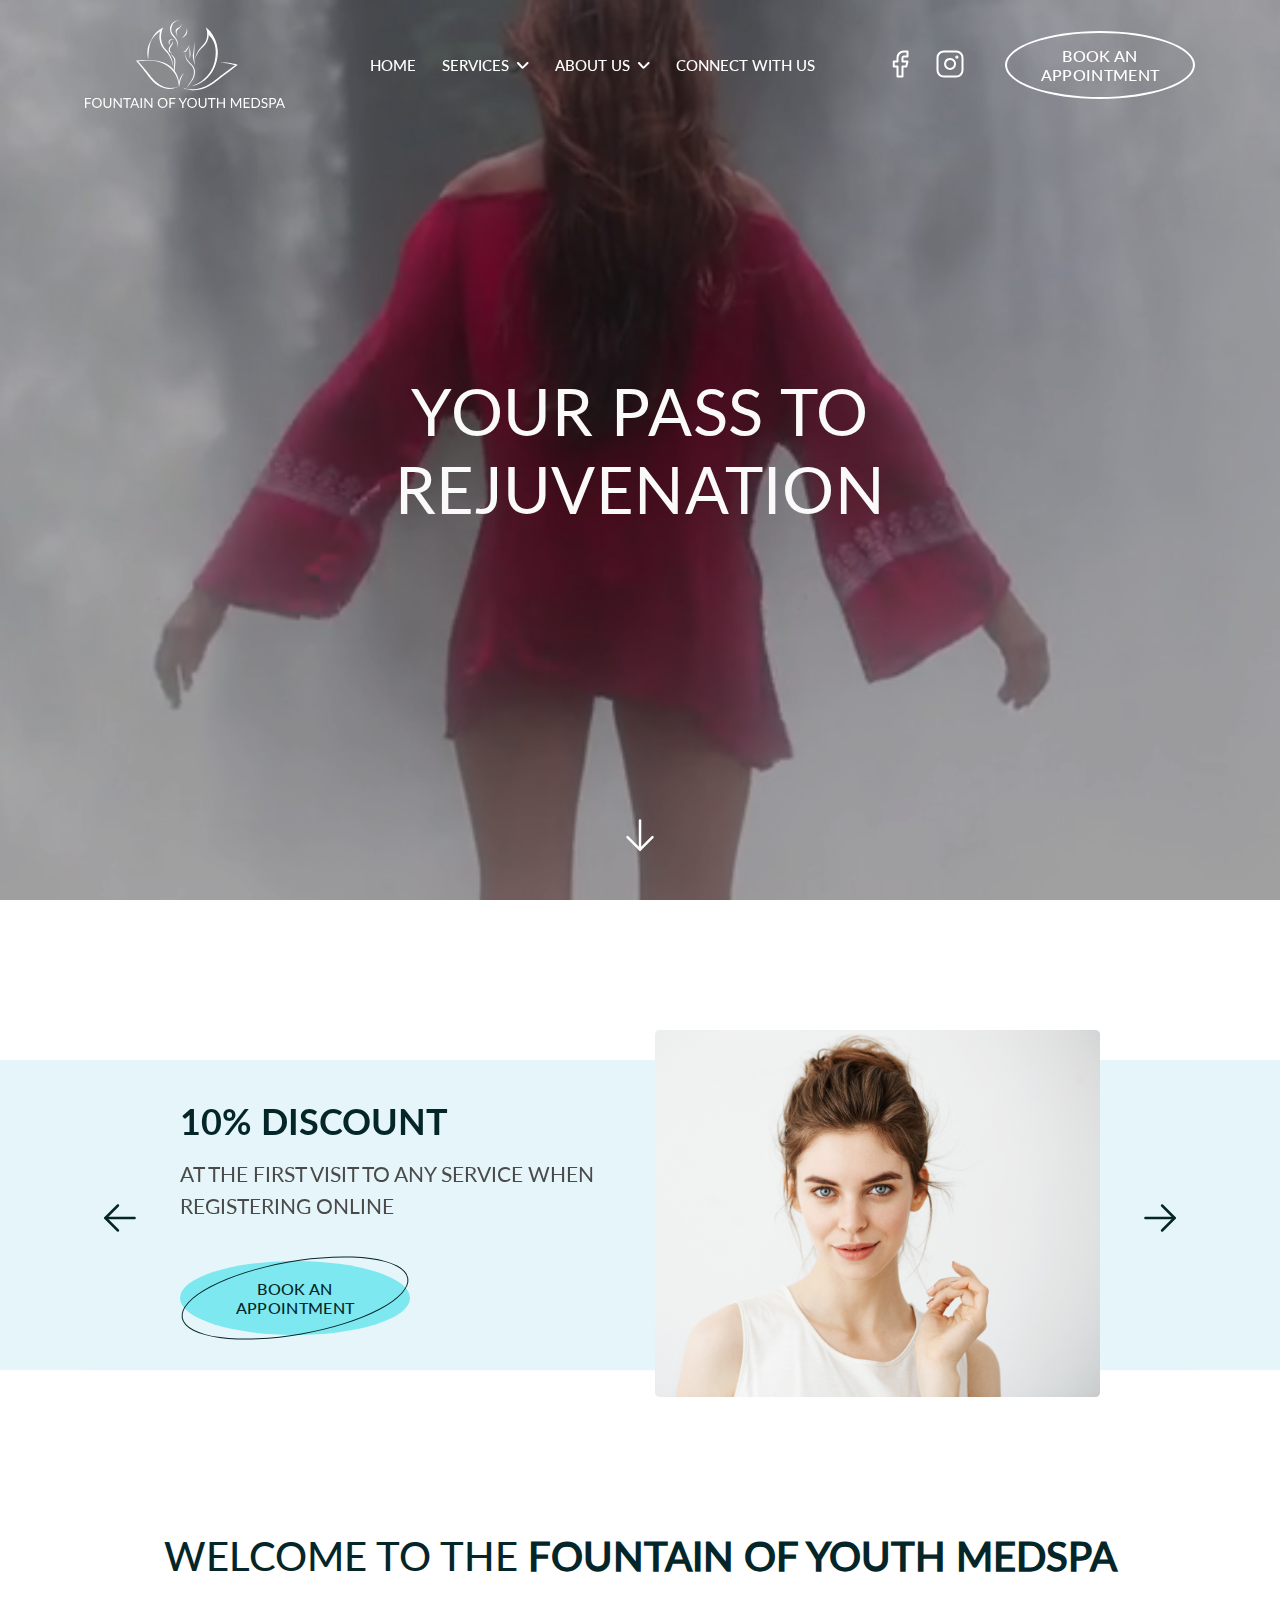
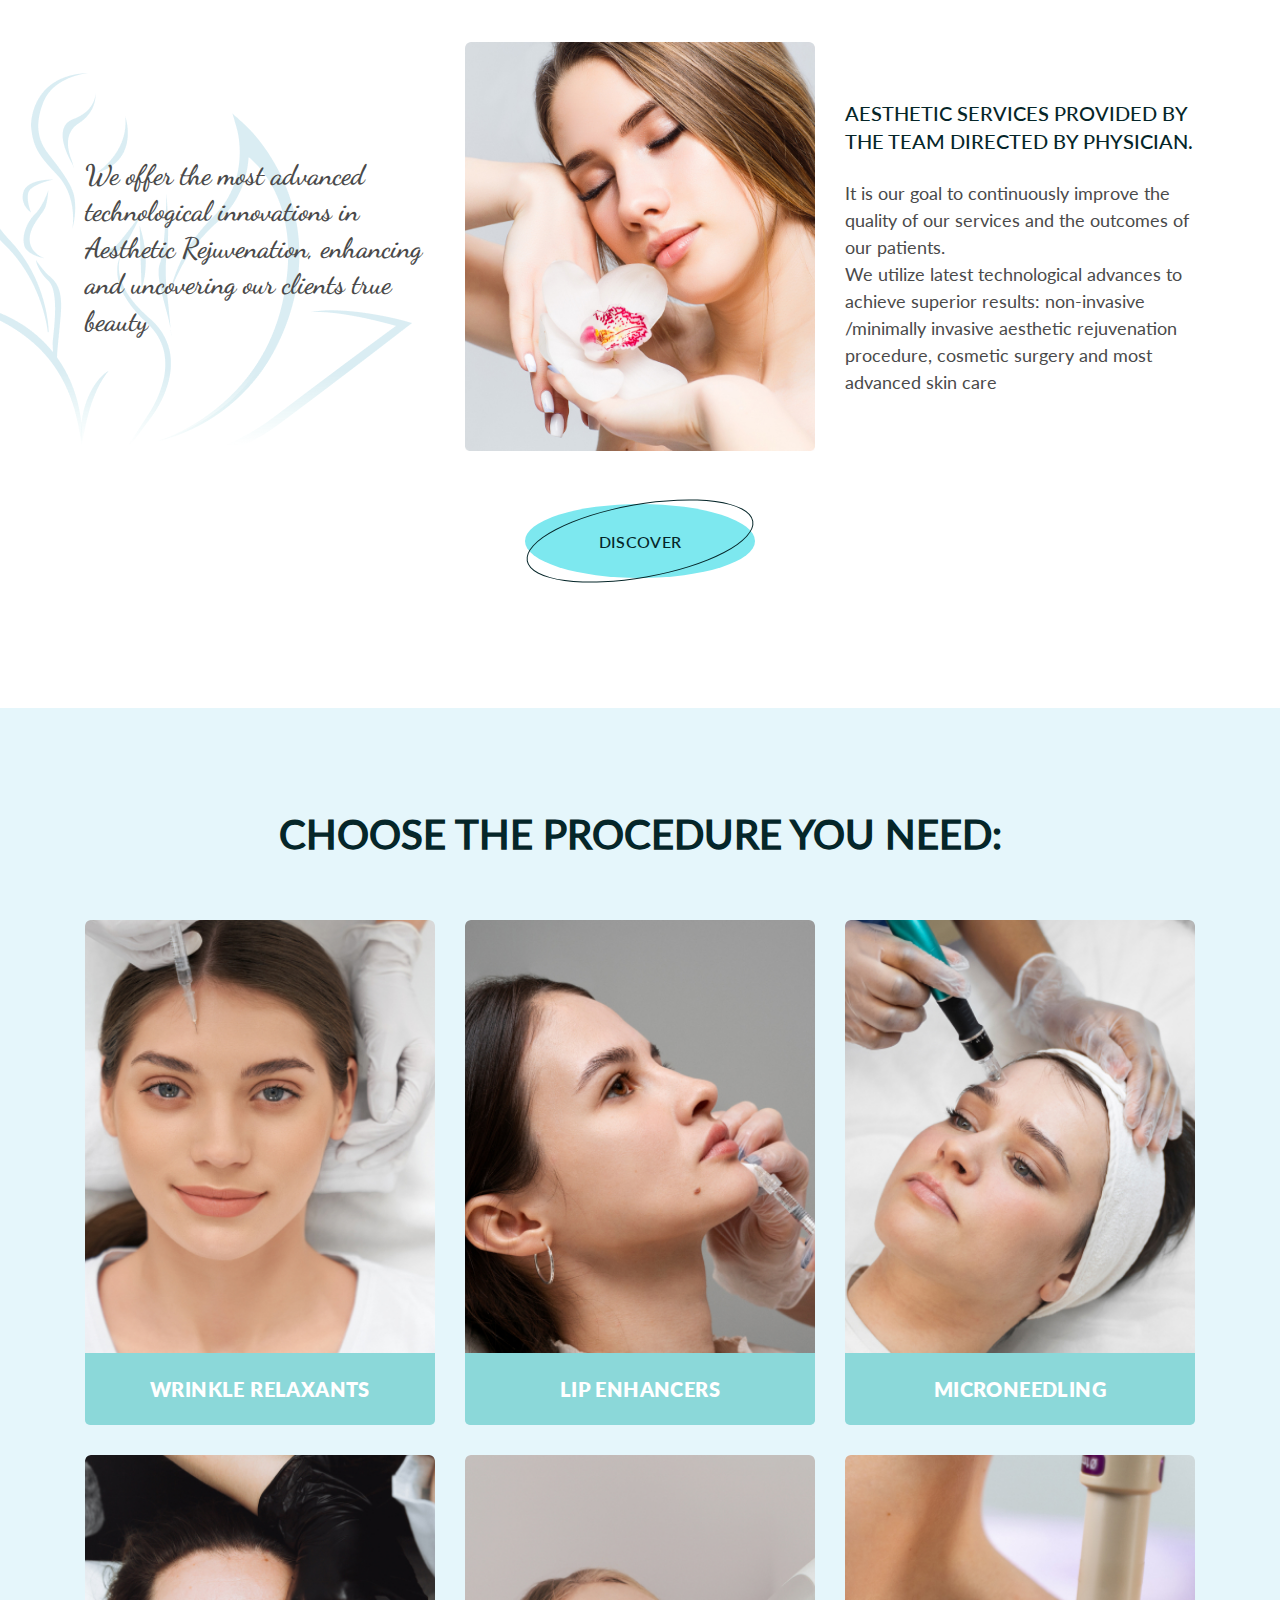
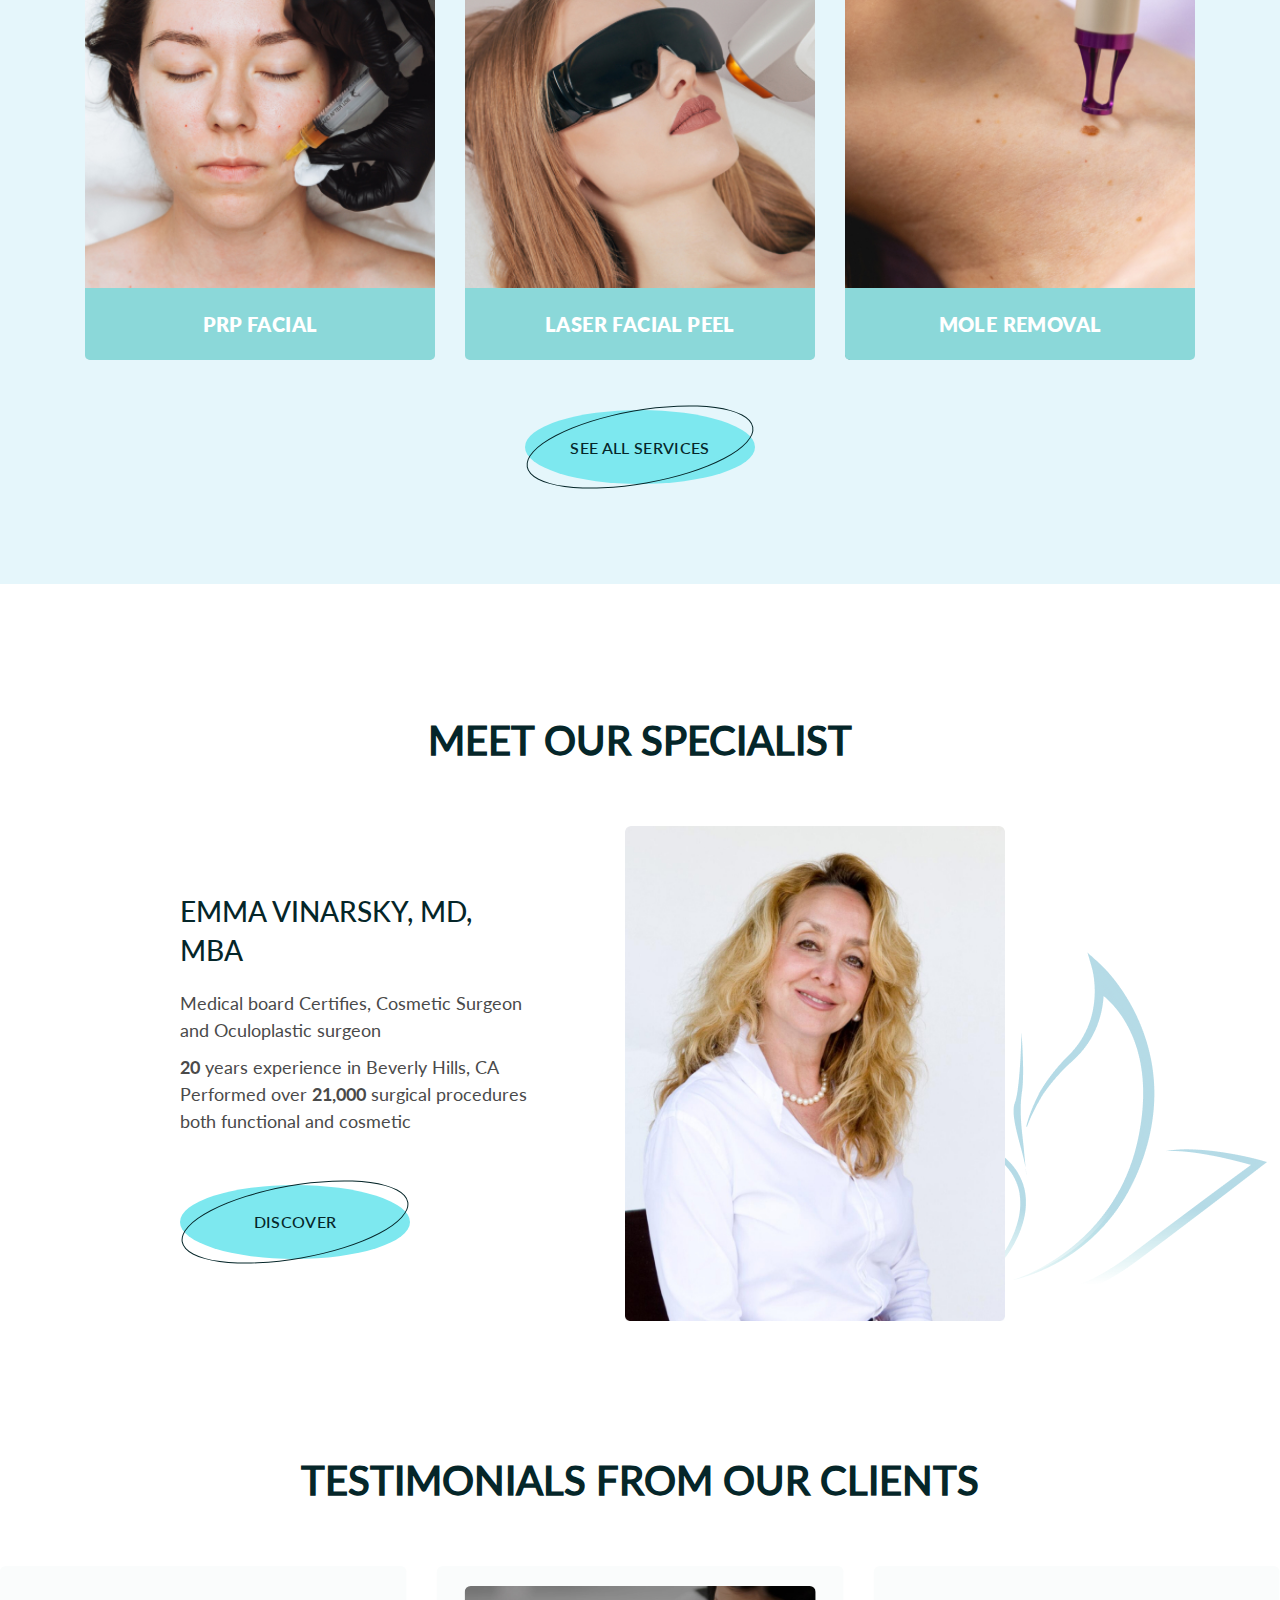
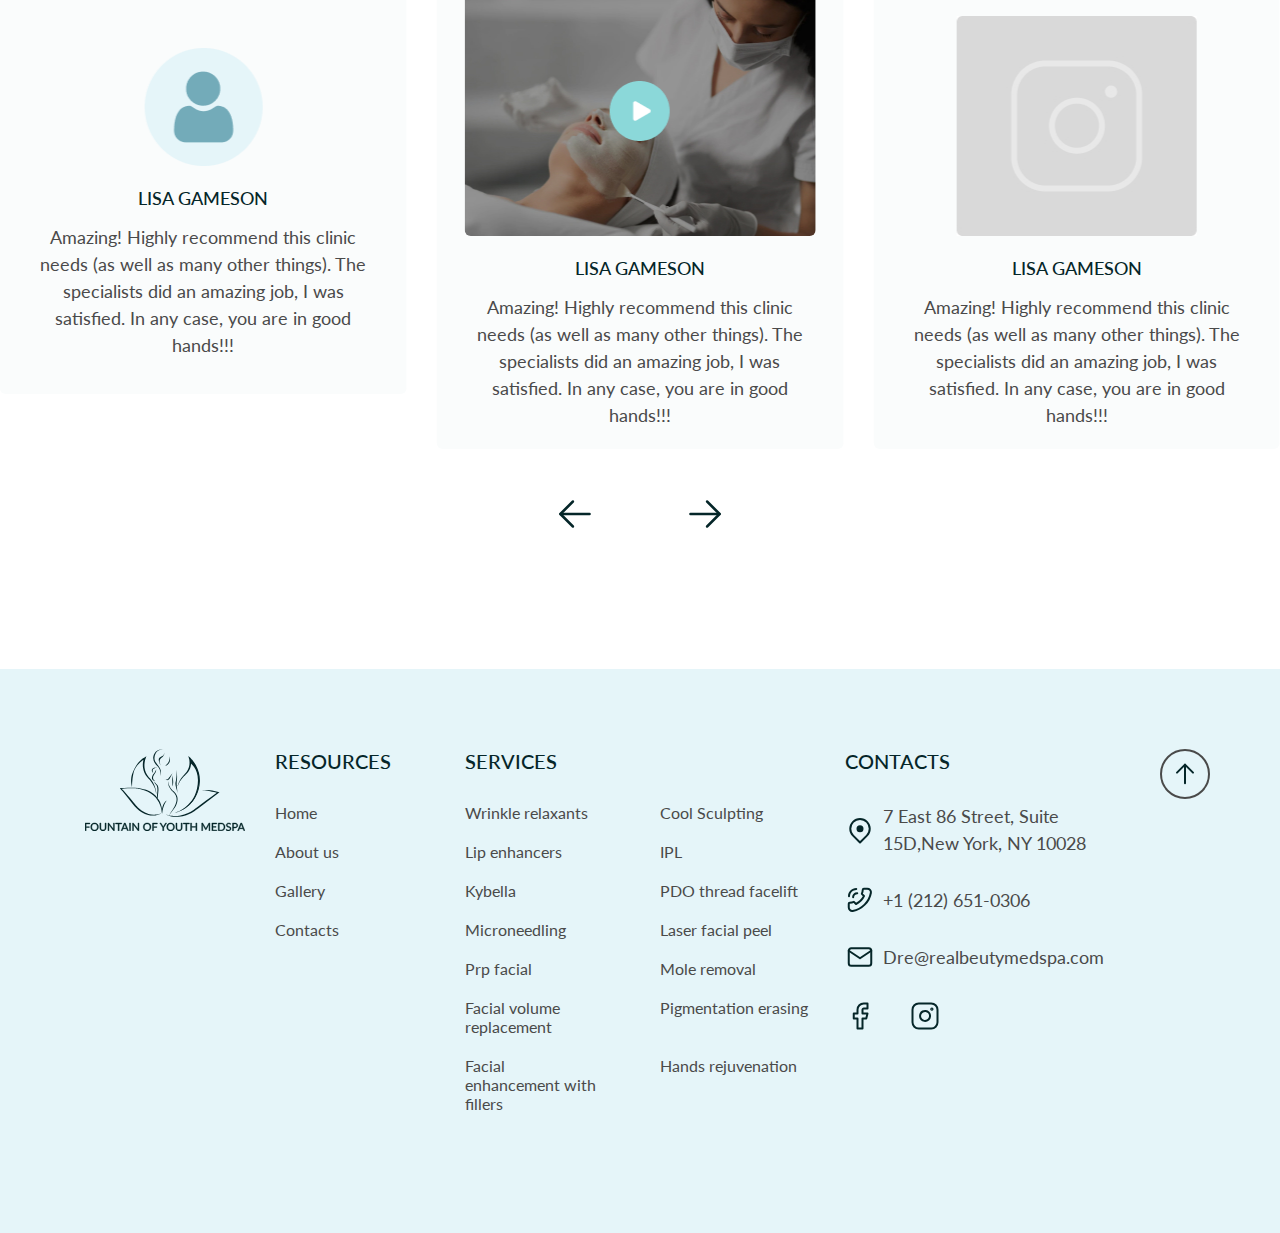
==== commit a14b490a: "Add files via upload" ====
--- a/index.html
+++ b/index.html
@@ -6,8 +6,10 @@
     <meta http-equiv="X-UA-Compatible" content="IE=edge">
     <meta name="viewport" content="width=device-width, initial-scale=1.0">
     <title>Main</title>
+    <link rel="apple-touch-icon-precomposed" href="favicon.svg">
+    <link rel="icon" href="favicon.svg">
     <link rel="stylesheet" href="css/lib/bootstrap-grid.css">
-    <link rel="stylesheet" href="https://cdn.jsdelivr.net/npm/swiper@8/swiper-bundle.min.css" />
+    <link rel="stylesheet" href="css/lib/swiper-bundle.min.css">
     <link rel="stylesheet" href="css/style.css">
 </head>
 
@@ -129,7 +131,10 @@
 
     <main class="main">
         <section class="mainsection">
-            <img class="mainsection__img" src="img/mainpic.png" alt="img">
+            <!-- <img class="mainsection__img" src="img/mainpic.png" alt="img"> -->
+            <video autoplay loop muted class="mainsection__img">
+                <source src="video/video1.mov" type="video/mp4">
+            </video>
             <div class="container">
                 <h1>
                     YOUR PASS TO<br> REJUVENATION
@@ -191,6 +196,29 @@
                                     </div>
                                 </div>
                             </div>
+                            <div class="swiper-slide">
+                                <div class="row justify-content-center align-items-center">
+                                    <div class="col-lg-5">
+                                        <div class="textwrap">
+                                            <p class="title">10% discount</p>
+                                            <div class="descr">
+                                                <p>
+                                                    at the first visit to any service when registering online
+                                                </p>
+                                            </div>
+                                            <a href="#" class="circbtn">
+                                                book an<br>
+                                                appointment
+                                            </a>
+                                        </div>
+                                    </div>
+                                    <div class="col-lg-5">
+                                        <div class="imgwrap">
+                                            <img src="img/img1.jpg" alt="slide img">
+                                        </div>
+                                    </div>
+                                </div>
+                            </div>
                         </div>
                         <div class="swiper-button-next"></div>
                         <div class="swiper-button-prev"></div>
@@ -503,7 +531,7 @@
     </div>
 
     <script src="js/lib/jquery.js"></script>
-    <script src="https://cdn.jsdelivr.net/npm/swiper@8/swiper-bundle.min.js"></script>
+    <script src="js/lib/swiper-bundle.min.js"></script>
     <script src="js/common.js"></script>
 </body>
 
--- a/css/style.css
+++ b/css/style.css
@@ -1 +1 @@
-@import url("https://fonts.googleapis.com/css2?family=Dancing+Script:wght@400;500;600;700&family=Lato:wght@100;300;400;700;900&display=swap");body{font-family:"Lato",sans-serif;margin:0}body *{-webkit-box-sizing:border-box;box-sizing:border-box}h1,h2,h3,h4,h5,h6,p{margin:0}.circlebtn{width:229px;height:74px;display:-webkit-box;display:-ms-flexbox;display:flex;-webkit-box-align:center;-ms-flex-align:center;align-items:center;-webkit-box-pack:center;-ms-flex-pack:center;justify-content:center;border:2px solid #FFFFFF;text-decoration:none;color:#fff;letter-spacing:0.02em;text-transform:uppercase;text-align:center;font-weight:500;font-size:16px;line-height:19px;border-radius:50%;-webkit-transition:0.3s;transition:0.3s}.circlebtn:hover{border:2px solid rgba(255,255,255,0.6)}.sectiontitle{text-align:center;color:#052629;text-transform:uppercase;font-weight:500;font-size:40px;line-height:130%;margin-bottom:60px}.sectiontitle span{font-weight:300}.circbtn.blue{display:-webkit-inline-box;display:-ms-inline-flexbox;display:inline-flex;-webkit-box-align:center;-ms-flex-align:center;align-items:center;-webkit-box-pack:center;-ms-flex-pack:center;justify-content:center;text-align:center;width:230px;height:74px;padding:10px;color:#052629;letter-spacing:0.02em;text-transform:uppercase;font-weight:500;font-size:16px;line-height:19px;background:linear-gradient(90.93deg,#7DE8EF 0.72%,#97F9FF 99.32%);border-radius:50%;text-decoration:none;-webkit-transition:0.3s;transition:0.3s;position:relative}.circbtn.blue:hover{background:linear-gradient(90.93deg,#A1F9FF 0.72%,#DCFDFF 99.32%),#C9ADA7}.circbtn.blue:after{content:"";display:block;position:absolute;left:0;top:0;width:100%;height:100%;border-radius:50%;border:1px solid #052629;-webkit-transform:rotate(-10deg);transform:rotate(-10deg)}.centerel{text-align:center;display:-webkit-box;display:-ms-flexbox;display:flex;-webkit-box-align:center;-ms-flex-align:center;align-items:center;-webkit-box-pack:center;-ms-flex-pack:center;justify-content:center}.textcenter{text-align:center}@media (min-width:1501px){.container{max-width:1450px}}header.header{position:absolute;left:0;padding:20px 0 10px;width:100%;z-index:11;-webkit-transition:0.3s;transition:0.3s}header.header nav>ul{list-style-type:none;padding:0;margin:0;display:-webkit-box;display:-ms-flexbox;display:flex;-webkit-box-align:center;-ms-flex-align:center;align-items:center;-webkit-box-pack:justify;-ms-flex-pack:justify;justify-content:space-between}header.header nav>ul>li{color:#fff;text-transform:uppercase;font-weight:500;font-size:16px;line-height:19px}header.header nav>ul>li>a{text-decoration:none;color:#fff;-webkit-transition:0.3s;transition:0.3s}header.header nav>ul>li>a:hover{color:#7DE8EF}header.header nav>ul>li>span{cursor:pointer;-webkit-transition:0.3s;transition:0.3s}header.header nav>ul>li>span:hover{color:#7DE8EF}header.header nav>ul li.dropdown{position:relative}header.header nav>ul li.dropdown span{padding-right:20px;position:relative}header.header nav>ul li.dropdown span:after{content:"";height:8px;width:12px;position:absolute;right:0;top:6px;background:url("../img/arrow-menu.svg") no-repeat center/100%}header.header nav>ul .submenu{position:absolute;left:0;top:15px;padding-top:20px;opacity:0;z-index:-1;visibility:hidden;-webkit-transform:translateY(-15px);transform:translateY(-15px);-webkit-transition:0.3s;transition:0.3s;width:270px}header.header nav>ul .submenu:after{content:"";display:block;width:100%;height:calc(100% - 20px);position:absolute;left:0;bottom:0;background:rgba(255,255,255,0.85);-webkit-backdrop-filter:blur(5px);backdrop-filter:blur(5px);z-index:1;border-radius:2px}header.header nav>ul .submenu ul{padding:25px 34px 7px;border-radius:2px;overflow:hidden;position:relative;z-index:2;list-style-type:none;margin:0;display:-webkit-box;display:-ms-flexbox;display:flex;-ms-flex-wrap:wrap;flex-wrap:wrap;-webkit-box-pack:justify;-ms-flex-pack:justify;justify-content:space-between}header.header nav>ul .submenu ul li{margin-bottom:18px;width:100%;max-width:100%;-webkit-box-flex:0;-ms-flex:0 0 100%;flex:0 0 100%}header.header nav>ul .submenu ul li a{color:#4A4A4A;font-size:16px;line-height:130%;text-transform:capitalize;text-decoration:none;-webkit-transition:0.3s;transition:0.3s}header.header nav>ul .submenu ul li a:hover{color:#1a9ca5}header.header nav>ul .submenu.twocol{width:422px}header.header nav>ul .submenu.twocol li{width:100%;max-width:145px;-webkit-box-flex:0;-ms-flex:0 0 145px;flex:0 0 145px}header.header nav>ul .submenu:hover,header.header nav>ul>li:hover .submenu{opacity:1;z-index:3;visibility:visible;-webkit-transform:translateY(0);transform:translateY(0)}.header__logo img{max-width:100%;max-height:98px}.header__contacts{display:-webkit-box;display:-ms-flexbox;display:flex;-webkit-box-align:center;-ms-flex-align:center;align-items:center;-webkit-box-pack:justify;-ms-flex-pack:justify;justify-content:space-between;padding-left:40px}.header__contacts ul{list-style-type:none;padding:0;margin:0;display:-webkit-inline-box;display:-ms-inline-flexbox;display:inline-flex;-webkit-box-align:center;-ms-flex-align:center;align-items:center;-webkit-box-pack:justify;-ms-flex-pack:justify;justify-content:space-between;width:95px}.header__contacts ul img,.header__contacts ul svg{max-width:30px;max-height:30px}.header__contacts ul svg path{-webkit-transition:0.3s;transition:0.3s}.header__contacts ul svg:hover path{stroke:#7DE8EF}.headerburger,.mobcontbox,.mobmenuheader{display:none}header.header.sticky{position:fixed;top:0;width:100%;background:rgba(14,20,25,0.7);-webkit-transition:0.3s;transition:0.3s}@media (min-width:992px){header.header.sticky{padding:10px 0}header.header.sticky .header__logo img{width:150px}header.header.sticky nav>ul .submenu ul{-webkit-box-shadow:0 0 10px #979797;box-shadow:0 0 10px #979797}.header__logo img{-webkit-transition:0.3s;transition:0.3s;width:223px}}@media (max-width:1500.8px){.header__logo img{max-width:200px}header.header nav>ul>li{font-size:15px}.header__contacts ul{width:80px}}@media (max-width:1199.8px){.header__logo img{max-width:100%}.header__contacts{padding-left:0}header.header nav>ul>li{font-size:14px}}@media (max-width:991.8px){header.header{top:0;padding-top:15px;padding-bottom:15px;background:rgba(14,20,25,0.5);height:125px}header.header .container{position:relative}.header__contacts ul,header.header .mobmenu{display:none}.headerburger{display:inline-block;position:absolute;right:0;top:50%;-webkit-transform:translateY(-50%);transform:translateY(-50%)}.header__contacts>.circlebtn{border:none;border-radius:0;font-size:16px;line-height:160%}header.header .row{-webkit-box-pack:justify;-ms-flex-pack:justify;justify-content:space-between}.mobmenuheader{height:125px;position:relative}.closemenu{position:absolute;right:0;top:50%;-webkit-transform:translateY(-50%);transform:translateY(-50%)}header.header .mobmenu{display:block;position:fixed;left:0;bottom:0;height:100%;background:#fff;z-index:20;padding:0;overflow:auto;-webkit-transition:0.5s;transition:0.5s;-webkit-transform:translateX(100%);transform:translateX(100%)}header.header .mobmenu.show{-webkit-transform:translateX(0);transform:translateX(0)}header.header .mobmenu .mobmenuheader{height:125px;background:#0E1419;display:block;padding:15px 20px}header.header nav>ul{display:block}header.header nav>ul>li,header.header nav>ul>li a{font-size:20px;color:#052629}header.header nav>ul li.dropdown span:after{background:url("../img/arrow-menumob.svg") no-repeat center/100%}header.header nav{padding:40px 50px}header.header nav>ul{text-align:center}header.header nav>ul>li{margin-bottom:55px}header.header nav>ul li.dropdown span:after{top:8px}header.header nav>ul li.dropdown{padding-right:0}header.header nav>ul .submenu,header.header nav>ul .submenu:hover,header.header nav>ul>li .submenu,header.header nav>ul>li:hover .submenu{opacity:1;z-index:3;visibility:visible;-webkit-transform:translateY(0);transform:translateY(0)}header.header nav>ul .submenu{top:0;position:relative;width:100%!important;padding-top:0}header.header nav>ul .submenu ul{display:none;text-align:center}header.header nav>ul .dropdown.show .submenu ul{display:block}header.header nav>ul .dropdown.show span:after{-webkit-transform:rotate(180deg);transform:rotate(180deg)}header.header nav>ul .submenu.twocol li{max-width:100%}header.header nav>ul>li>span:hover{color:#052629}.mobcontbox{display:block}.mobcontbox ul{list-style-type:none;padding:0;margin:0;display:-webkit-box;display:-ms-flexbox;display:flex;width:120px;-webkit-box-align:center;-ms-flex-align:center;align-items:center;-webkit-box-pack:justify;-ms-flex-pack:justify;justify-content:space-between;margin:0 auto}.mobcontbox .circlink{color:#052629;letter-spacing:0.02em;text-transform:uppercase;font-weight:500;font-size:16px;line-height:19px;width:230px;height:74px;display:-webkit-box;display:-ms-flexbox;display:flex;-webkit-box-align:center;-ms-flex-align:center;align-items:center;-webkit-box-pack:center;-ms-flex-pack:center;justify-content:center;text-align:center;text-decoration:none;border:2px solid #052629;border-radius:50%;margin:55px auto 0;padding:10px 20px}.mobmenuheader__wrap{max-width:720px;margin:0 auto;position:relative}}@media (max-width:767.8px){.header__contacts{-webkit-box-pack:end;-ms-flex-pack:end;justify-content:flex-end;padding-right:30px}header.header{height:90px;padding:10px 0}header.header .mobmenu .mobmenuheader{height:90px;padding:10px 0}.moblogo{max-width:150px}.mobmenuheader__wrap{max-width:546px}}@media (max-width:575.8px){.header__contacts>.circlebtn{font-size:14px;line-height:17px}header.header{padding:15px 0}header.header .mobmenu .mobmenuheader{height:90px}.header__logo{max-width:131px}.moblogo{max-width:126px}.headerburger{right:12px}header.header .mobmenu .mobmenuheader{padding:15px 12px}header.header nav>ul>li,header.header nav>ul>li a{font-weight:500;font-size:16px;line-height:19px}header.header nav{padding-top:60px;padding-bottom:0}}.mainsection{position:relative;height:100vh;display:-webkit-box;display:-ms-flexbox;display:flex;-webkit-box-align:center;-ms-flex-align:center;align-items:center;-webkit-box-pack:center;-ms-flex-pack:center;justify-content:center;padding:100px 0;min-height:500px}.mainsection h1{letter-spacing:0.01em;text-transform:uppercase;color:#FAFAFA;font-weight:400;font-size:65px;line-height:120%;position:relative;z-index:2;text-align:center}.mainsection__img{position:absolute;z-index:1;left:0;top:0;width:100%;height:100%;-o-object-fit:cover;object-fit:cover;-o-object-position:50% 50%;object-position:50% 50%}.scrollarrow{margin:0 auto;width:50px;height:50px;position:absolute;left:0;right:0;bottom:80px;z-index:2}.discountslidersect{padding:130px 0 30px;position:relative}.discountslider .imgwrap{border-radius:6px}.discountslider .imgwrap img{width:100%}.discountslider .title{margin-bottom:25px;color:#052629;text-transform:uppercase;font-weight:700;font-size:50px;line-height:150%}.discountslider .descr{color:#4A4A4A;font-size:30px;line-height:150%;text-transform:uppercase;margin-bottom:40px}.discountslider .descr p{margin-bottom:15px}.discountslider .descr p:last-child{margin-bottom:0}.discountslider .circbtn{display:-webkit-inline-box;display:-ms-inline-flexbox;display:inline-flex;-webkit-box-align:center;-ms-flex-align:center;align-items:center;-webkit-box-pack:center;-ms-flex-pack:center;justify-content:center;text-align:center;width:230px;height:74px;padding:10px;color:#052629;letter-spacing:0.02em;text-transform:uppercase;font-weight:500;font-size:16px;line-height:19px;background:linear-gradient(90.93deg,#7DE8EF 0.72%,#97F9FF 99.32%);border-radius:50%;text-decoration:none;-webkit-transition:0.3s;transition:0.3s;position:relative}.discountslider .circbtn:hover{background:linear-gradient(90.93deg,#A1F9FF 0.72%,#DCFDFF 99.32%),#C9ADA7}.discountslider .circbtn:after{content:"";display:block;position:absolute;left:0;top:0;width:100%;height:100%;border-radius:50%;border:1px solid #052629;-webkit-transform:rotate(-10deg);transform:rotate(-10deg)}.discountslider .textwrap{padding:15px 0}.swiper-button-next,.swiper-button-prev{width:50px;height:50px;background:url("../img/slider-arr.svg") no-repeat center/100%}.swiper-button-next:after,.swiper-button-prev:after{display:none}.swiper-button-prev{-webkit-transform:rotate(180deg);transform:rotate(180deg)}.discountslider{position:relative}.discountslider:after{content:"";display:block;width:100%;height:calc(100% - 60px);position:absolute;left:0;top:50%;-webkit-transform:translateY(-50%);transform:translateY(-50%);background:#E5F5F9}.infosect{padding:100px 0 130px;background:url("../img/gbimg1.png") no-repeat left top 50%}.infosect .center .imgwrap{overflow:hidden;border-radius:6px}.infosect .center .imgwrap img{width:100%}.infosect .left{color:#4A4A4A;font-weight:600;font-size:28px;line-height:130%;font-family:"Dancing Script",cursive}.infosect .right .descr{max-width:368px}.infosect .right .descr p{color:#4A4A4A;font-size:18px;line-height:150%}.infosect .right .descr p.title{margin-bottom:25px;color:#052629;font-weight:500;font-size:20px;line-height:140%;text-transform:uppercase}.infosect .centerel{margin-top:50px}.chooseprocedure{background:rgba(125,208,235,0.2);padding:100px 0}.chooseprocedure .col-lg-4{margin-bottom:30px}.chooseprocedure .centerel{margin-top:20px}.procedurebox{position:relative;border-radius:5px;overflow:hidden}.procedurebox__img{height:505px;position:relative;border-radius:6px;overflow:hidden}.procedurebox__img img{width:100%;height:100%;-o-object-fit:cover;object-fit:cover;-o-object-fit:50% 50%;object-fit:50% 50%;position:absolute;left:0;top:0;-webkit-transition:0.5s;transition:0.5s;-webkit-transform:scale(1.05);transform:scale(1.05);-webkit-animation-timing-function:ease-in-out;animation-timing-function:ease-in-out}.procedurebox__img:hover img{-webkit-transform:scale(1.01);transform:scale(1.01)}.procedurebox__title{position:absolute;left:0;bottom:0;width:100%;min-height:72px;display:-webkit-box;display:-ms-flexbox;display:flex;-webkit-box-align:center;-ms-flex-align:center;align-items:center;-webkit-box-pack:center;-ms-flex-pack:center;justify-content:center;background:#8BD8D9}.procedurebox__title p{text-align:center;color:#FFFFFF;letter-spacing:0.02em;text-transform:uppercase;font-weight:800;font-size:20px;line-height:24px}.infosect2{padding:130px 0 30px;background:url("../img/gbimg2.png") no-repeat right 13px bottom 50px}.infosect2 .descr{margin-bottom:50px}.infosect2 .descr p{color:#4A4A4A;font-size:20px;line-height:150%;margin-bottom:10px}.infosect2 .descr p:last-child{margin-bottom:0}.infosect2 .descr p.title{margin-bottom:30px;text-transform:uppercase;color:#052629;font-weight:500;font-size:35px;line-height:42px}.infosect2 .imgwrap{max-width:432px;overflow:hidden;border-radius:6px;margin-left:65px}.infosect2 .imgwrap img{width:100%}.testimonials{padding:100px 0 130px}.testimonials .videoposter{position:relative;overflow:hidden;border-radius:6px;height:250px;cursor:pointer}.testimonials .videoposter .vpimg{width:100%;height:100%;position:absolute;left:0;top:0;-o-object-fit:cover;object-fit:cover;-o-object-position:50% 50%;object-position:50% 50%}.testimonials .videoposter .playbtn{width:60px;position:absolute;z-index:2;left:50%;top:50%;-webkit-transform:translate(-50%,-50%);transform:translate(-50%,-50%)}.testimonials .textbox{padding:20px 0 0 0;text-align:center}.testimonials .textbox p{color:#4A4A4A;font-size:18px;line-height:150%}.testimonials .textbox p.title{margin-bottom:12px;text-transform:uppercase;color:#052629;font-weight:500;line-height:140%}.testimonials .pictureslide{position:relative;overflow:hidden;border-radius:6px;height:250px}.testimonials .pictureslide img{width:100%;height:100%;position:absolute;left:0;top:0;-o-object-fit:cover;object-fit:cover;-o-object-position:50% 50%;object-position:50% 50%}.testimonials .slidebox{padding:20px 28px;background:#FAFCFC;border-radius:6px;min-height:428px}.testimonials .slidebox.no-pic .pictureslide{display:-webkit-box;display:-ms-flexbox;display:flex;-webkit-box-align:end;-ms-flex-align:end;align-items:flex-end;-webkit-box-pack:center;-ms-flex-pack:center;justify-content:center}.testimonials .slidebox.no-pic .pictureslide img{position:relative;width:auto;height:auto;max-width:100%;max-height:100%}.testimonials .slidebox.avatar .pictureslide{display:-webkit-box;display:-ms-flexbox;display:flex;-webkit-box-align:end;-ms-flex-align:end;align-items:flex-end;-webkit-box-pack:center;-ms-flex-pack:center;justify-content:center;height:180px}.testimonials .slidebox.avatar .pictureslide img{position:relative;width:auto;height:auto;max-width:100%;max-height:100%}.testimonials .testimonials-slider{padding-bottom:90px}.testimonials .swiper-button-next,.testimonials .swiper-button-prev{top:initial;bottom:0}.testimonials .swiper-button-next{right:calc(50% - 90px)}.testimonials .swiper-button-prev{left:calc(50% - 90px)}.modalsect{position:fixed;top:0;left:0;width:100%;height:100%;overflow-x:hidden;overflow-y:auto;outline:0;background:rgba(0,0,0,0.7);z-index:99}.modalwrapper{max-width:800px;display:-webkit-box;display:-ms-flexbox;display:flex;-webkit-box-align:center;-ms-flex-align:center;align-items:center;min-height:calc(100% - 100px);position:relative;width:auto;margin:50px;margin-right:auto;margin-left:auto}.modalwindow{background:#fff;width:100%;border-radius:6px;position:relative}.iframewrap{position:relative;display:block;height:0;padding:0;overflow:hidden;padding-bottom:56.25%}.iframewrap iframe{position:absolute;top:0;left:0;bottom:0;height:100%;width:100%;border:0}.closemodal{border:none;padding:0;background:transparent;position:absolute;outline:none;right:-40px;top:-40px;cursor:pointer}.modalsect.hide{display:none}@media (max-width:1500.8px){.circlebtn{width:190px;height:68px}.scrollarrow{bottom:40px}.discountslider .title{font-size:36px;margin-bottom:10px}.discountslider .descr{font-size:21px}.infosect2 .descr p.title{font-size:28px;margin-bottom:20px;line-height:140%}.infosect2 .descr p{font-size:18px}}@media (max-width:1199.8px){.circlebtn{font-size:14px;width:170px;height:60px}.mainsection h1{font-size:55px}.discountslider .textwrap{padding:35px 0}.discountslider:after{height:calc(100% - 30px)}.procedurebox__img{height:400px}.procedurebox__title{min-height:62px}.infosect2{background-size:300px}.testimonials .pictureslide,.testimonials .videoposter{height:200px}.testimonials .slidebox.avatar .pictureslide{height:160px}.discountslider .title{font-size:28px}.discountslider .descr{font-size:18px;margin-bottom:30px}.sectiontitle{font-size:32px}.infosect .left,.infosect2 .descr p.title{font-size:22px}.footer__title,.infosect .right .descr p.title{font-size:18px}.infosect .right .descr p,.infosect2 .descr p,.procedurebox__title p,.testimonials .textbox p{font-size:16px}}@media (max-width:991.8px){.discountslidersect{background:#E5F5F9;padding:70px 0 50px}.discountslider:after{display:none}.infosect .center,.infosect .left{margin-bottom:20px}.infosect .right .descr{max-width:100%}.infosect2 .imgwrap{margin-top:30px}.infosect2 .imgwrap{margin-left:0}.infosect2{background-size:400px}.modalwrapper{max-width:600px}.testimonials{padding:100px 0 50px}.infosect2{padding-top:100px}.chooseprocedure,.infosect{padding:100px 0 70px}.sectiontitle{margin-bottom:40px}.discountslider .title{font-size:36px}}@media (max-width:767.8px){.modalwrapper{max-width:calc(100% - 80px)}}@media (max-width:575.8px){.mainsection h1{font-size:39px;line-height:120%}.discountslider .textwrap{padding-top:0}.swiper-button-next,.swiper-button-prev{top:calc(50% + 120px)}.infosect2{padding-top:50px}.testimonials .testimonials-slider{padding-bottom:60px}.modalwrapper{max-width:calc(100% - 20px)}.closemodal{right:0}.sectiontitle{margin-bottom:20px}.infosect .right .descr p.title,.infosect2 .descr p.title{margin-bottom:15px}.chooseprocedure,.discountslidersect,.infosect,.testimonials{padding:50px 0}.discountslider .title,.sectiontitle{font-size:26px}.infosect .left,.infosect2 .descr p.title{font-size:18px}.discountslider .descr{font-size:16px}}.titlesection{position:relative;min-height:460px;padding:100px 0 20px;display:-webkit-box;display:-ms-flexbox;display:flex;-webkit-box-align:center;-ms-flex-align:center;align-items:center;-webkit-box-pack:center;-ms-flex-pack:center;justify-content:center}.titlesection img{position:absolute;left:0;top:0;width:100%;height:100%;-o-object-fit:cover;object-fit:cover;-o-object-position:50% 50%;object-position:50% 50%}.titlesection .container{position:relative;z-index:1}.titlesection h1{color:#fff;text-align:center;letter-spacing:0.01em;text-transform:uppercase;font-weight:400;font-size:65px;line-height:120%}.infosect3{padding:130px 0 30px}.infosect3 .imgwrap{overflow:hidden;border-radius:6px}.infosect3 .imgwrap img{width:100%}.infosect3 .textwrap{padding-left:20px}.infosect3 .textwrap p{margin-bottom:10px;color:#4A4A4A;font-size:18px;line-height:150%}.infosect3 .textwrap p.title{margin-bottom:25px;color:#052629;font-weight:600;font-size:20px;line-height:140%;text-transform:uppercase}.discountslidersect.noslider .discountslider:after{z-index:-1}.faq{padding:100px 0 30px;background:url("../img/gbimg3.png") no-repeat right bottom}.question{margin-bottom:40px}.question:first-child .question__body{display:block}.question__header{position:relative;padding-right:30px}.question__header:after{content:"";width:26px;height:16px;display:inline-block;background:url("../img/faq-arrow.svg") no-repeat center/100%;position:absolute;right:0;top:12px;-webkit-transition:0.3s;transition:0.3s}.question__header p{position:relative;color:#052629;font-size:30px;line-height:140%;padding-left:29px}.question__header p:after{content:"";display:inline-block;border-radius:50%;width:15px;height:15px;background:#7DE8EF;position:absolute;left:0;top:50%;-webkit-transform:translateY(-50%);transform:translateY(-50%)}.question__header.show:after{-webkit-transform:rotate(-180deg);transform:rotate(-180deg)}.question__body{padding-top:30px;display:none}.question__body .question__bodywrapper{background:#E5F5F9;border-radius:6px;padding:50px}.question__body .question__bodywrapper p{color:#4A4A4A;font-size:18px;line-height:150%}.appointment{padding:100px 0 100px;background:url("../img/services3.jpg") no-repeat center right/auto calc(100% - 300px)}.appointmentform{width:100%;max-width:560px;background:#EEF8FB;border-radius:6px;padding:50px}.appointmentform p{color:#4A4A4A;font-size:20px;line-height:24px;text-align:center}.appointmentform p span{color:#052629;font-weight:600}.appointmentform p.title{margin-bottom:18px;color:#052629;text-transform:uppercase;font-size:38px;line-height:130%}.appointmentform form{margin-top:50px}.inputswrapper input{width:100%;height:58px;background:#FFFFFF;border-radius:6px;margin-bottom:25px;padding-left:14px;font-size:18px;border:none;outline:none;border:1px solid #fff}.inputswrapper input:focus{border-color:#cfebf2}.inputswrapper input::-webkit-input-placeholder{color:#949494}.inputswrapper input::-moz-placeholder{color:#949494}.inputswrapper input:-ms-input-placeholder{color:#949494}.inputswrapper input::-ms-input-placeholder{color:#949494}.inputswrapper input::placeholder{color:#949494}.inputswrapper button{margin-top:25px;border:none;outline:none;cursor:pointer}@media (min-width:1950px){.appointment{padding:100px 0 100px;background:url("../img/services3.jpg") no-repeat center center}}@media (max-width:1500.8px){.question__header p{font-size:24px}.appointmentform p{font-size:18px}.appointmentform p.title{font-size:26px}.appointmentform form{margin-top:30px}}@media (max-width:1199.8px){.titlesection h1{font-size:55px}.discountslidersect.noslider{padding-top:100px}.appointment{background-position:center right -100px}}@media (max-width:991.8px){.titlesection h1{font-size:48px}.infosect3 .textwrap{padding-left:0}.infosect3 .imgwrap{margin-bottom:20px}.discountslidersect.noslider .discountslider .textwrap{padding-top:0}.appointmentform{max-width:100%}.infosect3{padding-top:100px}}@media (max-width:575.8px){.titlesection h1{font-size:36px}.titlesection{min-height:300px}.infosect3{padding-top:50px}.infosect3 .textwrap p.title{margin-bottom:10px}.discountslidersect.noslider,.faq{padding-top:50px}.question__body .question__bodywrapper{padding:30px}.faq{background:none}.question{margin-bottom:30px}.question:last-child{margin-bottom:0}.appointment{background:none;padding:30px 0}.appointmentform{padding:30px}.appointmentform p.title{font-size:22px}.inputswrapper input{height:50px}.infosect3 .textwrap p.title,.question__header p{font-size:18px}.infosect3 .textwrap p,.question__body .question__bodywrapper p{font-size:16px}}footer.footer{background:#E5F5F9;padding:80px 0 100px}footer.footer .container{position:relative}footer.footer .totop{display:inline-block;position:absolute;right:0;top:0;-webkit-transition:0.3s;transition:0.3s}footer.footer .totop:hover{opacity:0.7}footer.footer .totop img{width:50px;height:50px;width:100%}.footer__logo img{max-width:100%}.footer__title{color:#052629;text-transform:uppercase;margin-bottom:30px;font-weight:500;font-size:20px;line-height:24px}.footerlist{padding:0;margin:0;list-style-type:none}.footerlist li{margin-bottom:20px}.footerlist li:last-child{margin-bottom:0}.footerlist a{text-decoration:none;color:#4A4A4A;font-size:16px;line-height:19px;-webkit-transition:0.3s;transition:0.3s}.footerlist a:hover{opacity:0.7}.footerlist.twocol{display:-webkit-box;display:-ms-flexbox;display:flex;-ms-flex-wrap:wrap;flex-wrap:wrap}.footerlist.twocol li{width:100%;max-width:50%;-webkit-box-flex:0;-ms-flex:0 0 50%;flex:0 0 50%}.footerlist.twocol li:nth-child(odd){padding-right:40px}.footerlist.twocol li:nth-child(2n){padding-left:20px}.footer__contacts p{color:#4A4A4A;font-size:18px;line-height:150%;margin-bottom:30px;position:relative;padding-left:38px}.footer__contacts p:last-child{margin-bottom:0}.footer__contacts p a{color:#4A4A4A;text-decoration:none;-webkit-transition:0.3s;transition:0.3s}.footer__contacts p a:hover{opacity:0.7}.footer__contacts p:after{content:"";display:inline-block;width:30px;height:30px;position:absolute;left:0;top:50%;-webkit-transform:translateY(-50%);transform:translateY(-50%)}.footer__contacts ul{list-style-type:none;padding:0;margin:0;display:-webkit-box;display:-ms-flexbox;display:flex;-webkit-box-align:center;-ms-flex-align:center;align-items:center;-webkit-box-pack:justify;-ms-flex-pack:justify;justify-content:space-between;width:95px}.footer__contacts ul li a{-webkit-transition:0.3s;transition:0.3s}.footer__contacts ul li a:hover{opacity:0.7}.footer__contacts .loc:after{background:url("../img/footer-loc.svg") no-repeat center/100%}.footer__contacts .tel:after{background:url("../img/footer-tel.svg") no-repeat center/100%}.footer__contacts .email:after{background:url("../img/footer-email.svg") no-repeat center/100%}@media (max-width:1199.8px){.footerlist.twocol li:nth-child(odd){padding-right:20px}.footerlist li{margin-bottom:15px}.footer__contacts p{font-size:16px}}@media (max-width:991.8px){footer.footer .col-lg-4{margin:30px 0}footer.footer{padding:60px 0}}@media (max-width:575.8px){footer.footer{padding:30px 0}.footer__logo{text-align:center;margin-bottom:20px}.footerlist.twocol li{max-width:100%;-webkit-box-flex:0;-ms-flex:0 0 100%;flex:0 0 100%;padding:0!important}footer.footer .totop{right:10px}.infosect,.infosect2{background:none}}+@import url("https://fonts.googleapis.com/css2?family=Dancing+Script:wght@400;500;600;700&family=Lato:wght@100;300;400;700;900&display=swap");@font-face{font-family:"Lato-medium";src:url("../fonts/Lato-Medium.ttf") format("truetype")}body{font-family:"Lato",sans-serif;margin:0}body *{-webkit-box-sizing:border-box;box-sizing:border-box}h1,h2,h3,h4,h5,h6,p{margin:0}.circlebtn{width:229px;height:74px;display:-webkit-box;display:-ms-flexbox;display:flex;-webkit-box-align:center;-ms-flex-align:center;align-items:center;-webkit-box-pack:center;-ms-flex-pack:center;justify-content:center;border:2px solid #FFFFFF;text-decoration:none;color:#fff;letter-spacing:0.02em;text-transform:uppercase;text-align:center;font-family:"Lato-medium";font-size:16px;line-height:19px;border-radius:50%;-webkit-transition:0.3s;transition:0.3s}.circlebtn:hover{border:2px solid rgba(255,255,255,0.6)}.sectiontitle{text-align:center;color:#052629;text-transform:uppercase;font-family:"Lato-medium";font-size:40px;line-height:130%;margin-bottom:60px}.sectiontitle span{font-weight:300}.circbtn.blue{display:-webkit-inline-box;display:-ms-inline-flexbox;display:inline-flex;-webkit-box-align:center;-ms-flex-align:center;align-items:center;-webkit-box-pack:center;-ms-flex-pack:center;justify-content:center;text-align:center;width:230px;height:74px;padding:10px;color:#052629;letter-spacing:0.02em;text-transform:uppercase;font-family:"Lato-medium";font-size:16px;line-height:19px;background:#7DE8EF;border-radius:50%;text-decoration:none;-webkit-transition:0.3s;transition:0.3s;position:relative}.circbtn.blue:hover{background:#A1F9FF}.circbtn.blue:after{content:"";display:block;position:absolute;left:0;top:0;width:100%;height:100%;border-radius:50%;border:1px solid #052629;-webkit-transform:rotate(-10deg);transform:rotate(-10deg)}.centerel{text-align:center;display:-webkit-box;display:-ms-flexbox;display:flex;-webkit-box-align:center;-ms-flex-align:center;align-items:center;-webkit-box-pack:center;-ms-flex-pack:center;justify-content:center}.textcenter{text-align:center}@media (min-width:1501px){.container{max-width:1450px}}header.header{position:absolute;left:0;padding:20px 0 10px;width:100%;z-index:11;-webkit-transition:0.3s;transition:0.3s}header.header nav>ul{list-style-type:none;padding:0;margin:0;display:-webkit-box;display:-ms-flexbox;display:flex;-webkit-box-align:center;-ms-flex-align:center;align-items:center;-webkit-box-pack:justify;-ms-flex-pack:justify;justify-content:space-between}header.header nav>ul>li{color:#fff;text-transform:uppercase;font-family:"Lato-medium";font-size:16px;line-height:19px}header.header nav>ul>li>a{text-decoration:none;color:#fff;-webkit-transition:0.3s;transition:0.3s}header.header nav>ul>li>a:hover{color:#7DE8EF}header.header nav>ul>li>span{cursor:pointer;-webkit-transition:0.3s;transition:0.3s}header.header nav>ul>li>span:hover{color:#7DE8EF}header.header nav>ul li.dropdown{position:relative}header.header nav>ul li.dropdown span{padding-right:20px;position:relative}header.header nav>ul li.dropdown span:after{content:"";height:8px;width:12px;position:absolute;right:0;top:6px;background:url("../img/arrow-menu.svg") no-repeat center/100%}header.header nav>ul .submenu{position:absolute;left:0;top:15px;padding-top:20px;opacity:0;z-index:-1;visibility:hidden;-webkit-transform:translateY(-15px);transform:translateY(-15px);-webkit-transition:0.3s;transition:0.3s;width:270px}header.header nav>ul .submenu:after{content:"";display:block;width:100%;height:calc(100% - 20px);position:absolute;left:0;bottom:0;background:rgba(255,255,255,0.85);-webkit-backdrop-filter:blur(5px);backdrop-filter:blur(5px);z-index:1;border-radius:2px}header.header nav>ul .submenu ul{padding:25px 34px 7px;border-radius:2px;overflow:hidden;position:relative;z-index:2;list-style-type:none;margin:0;display:-webkit-box;display:-ms-flexbox;display:flex;-ms-flex-wrap:wrap;flex-wrap:wrap;-webkit-box-pack:justify;-ms-flex-pack:justify;justify-content:space-between}header.header nav>ul .submenu ul li{margin-bottom:18px;width:100%;max-width:100%;-webkit-box-flex:0;-ms-flex:0 0 100%;flex:0 0 100%}header.header nav>ul .submenu ul li a{color:#4A4A4A;font-size:16px;line-height:130%;text-transform:capitalize;text-decoration:none;-webkit-transition:0.3s;transition:0.3s}header.header nav>ul .submenu ul li a:hover{color:#1a9ca5}header.header nav>ul .submenu.twocol{width:422px}header.header nav>ul .submenu.twocol li{width:100%;max-width:145px;-webkit-box-flex:0;-ms-flex:0 0 145px;flex:0 0 145px}header.header nav>ul .submenu:hover,header.header nav>ul>li:hover .submenu{opacity:1;z-index:3;visibility:visible;-webkit-transform:translateY(0);transform:translateY(0)}.header__logo img{max-width:100%;max-height:98px}.header__contacts{display:-webkit-box;display:-ms-flexbox;display:flex;-webkit-box-align:center;-ms-flex-align:center;align-items:center;-webkit-box-pack:justify;-ms-flex-pack:justify;justify-content:space-between;padding-left:40px}.header__contacts ul{list-style-type:none;padding:0;margin:0;display:-webkit-inline-box;display:-ms-inline-flexbox;display:inline-flex;-webkit-box-align:center;-ms-flex-align:center;align-items:center;-webkit-box-pack:justify;-ms-flex-pack:justify;justify-content:space-between;width:95px}.header__contacts ul img,.header__contacts ul svg{max-width:30px;max-height:30px}.header__contacts ul svg path{-webkit-transition:0.3s;transition:0.3s}.header__contacts ul svg:hover path{stroke:#7DE8EF}.headerburger,.mobcontbox,.mobmenuheader{display:none}header.header.sticky{position:fixed;top:0;width:100%;background:rgba(14,20,25,0.7);-webkit-transition:0.3s;transition:0.3s}.header.header_black nav>ul>li>a{color:#052629}.header.header_black nav>ul>li>a:hover{color:#1a9ca5}.header.header_black nav>ul>li>span{color:#052629}.header.header_black nav>ul>li>span:hover{color:#1a9ca5}.header.header_black nav>ul li.dropdown span:after{background:url("../img/hb-arrow.svg") no-repeat center/100%}.header.header_black .header__contacts ul svg:hover path{stroke:#1a9ca5}.header.header_black .circlebtn{border:2px solid #052629;color:#052629}.header.header_black.sticky{background:#fff;-webkit-box-shadow:0 0 10px #d7d7d7;box-shadow:0 0 10px #d7d7d7}.header.header_black nav>ul .submenu ul{-webkit-box-shadow:0 0 10px #979797;box-shadow:0 0 10px #979797}@media (min-width:992px){header.header.sticky{padding:10px 0}header.header.sticky .header__logo img{width:150px}header.header.sticky nav>ul .submenu ul{-webkit-box-shadow:0 0 10px #979797;box-shadow:0 0 10px #979797}.header__logo img{-webkit-transition:0.3s;transition:0.3s;width:223px}}@media (max-width:1500.8px){.header__logo img{max-width:200px}header.header nav>ul>li{font-size:15px}.header__contacts ul{width:80px}}@media (max-width:1199.8px){.header__logo img{max-width:100%}.header__contacts{padding-left:0}header.header nav>ul>li{font-size:14px}}@media (max-width:991.8px){header.header{top:0;padding-top:15px;padding-bottom:15px;background:rgba(14,20,25,0.5);height:125px}header.header .container{position:relative}.header__contacts ul,header.header .mobmenu{display:none}.headerburger{display:inline-block;position:absolute;right:0;top:50%;-webkit-transform:translateY(-50%);transform:translateY(-50%)}.header__contacts>.circlebtn{border:none;border-radius:0;font-size:16px;line-height:160%}header.header .row{-webkit-box-pack:justify;-ms-flex-pack:justify;justify-content:space-between}.mobmenuheader{height:125px;position:relative}.closemenu{position:absolute;right:0;top:50%;-webkit-transform:translateY(-50%);transform:translateY(-50%)}header.header .mobmenu{display:block;position:fixed;left:0;bottom:0;height:100%;background:#fff;z-index:20;padding:0;overflow:auto;-webkit-transition:0.5s;transition:0.5s;-webkit-transform:translateX(100%);transform:translateX(100%)}header.header .mobmenu.show{-webkit-transform:translateX(0);transform:translateX(0)}header.header .mobmenu .mobmenuheader{height:125px;background:#0E1419;display:block;padding:15px 20px}header.header nav>ul{display:block}header.header nav>ul>li,header.header nav>ul>li a{font-size:20px;color:#052629}header.header nav>ul li.dropdown span:after{background:url("../img/arrow-menumob.svg") no-repeat center/100%}header.header nav{padding:40px 50px}header.header nav>ul{text-align:center}header.header nav>ul>li{margin-bottom:55px}header.header nav>ul li.dropdown span:after{top:8px}header.header nav>ul li.dropdown{padding-right:0}header.header nav>ul .submenu,header.header nav>ul .submenu:hover,header.header nav>ul>li .submenu,header.header nav>ul>li:hover .submenu{opacity:1;z-index:3;visibility:visible;-webkit-transform:translateY(0);transform:translateY(0)}header.header nav>ul .submenu{top:0;position:relative;width:100%!important;padding-top:0}header.header nav>ul .submenu ul{display:none;text-align:center}header.header nav>ul .dropdown.show .submenu ul{display:block}header.header nav>ul .dropdown.show span:after{-webkit-transform:rotate(180deg);transform:rotate(180deg)}header.header nav>ul .submenu.twocol li{max-width:100%}header.header nav>ul>li>span:hover{color:#052629}.mobcontbox{display:block}.mobcontbox ul{list-style-type:none;padding:0;margin:0;display:-webkit-box;display:-ms-flexbox;display:flex;width:120px;-webkit-box-align:center;-ms-flex-align:center;align-items:center;-webkit-box-pack:justify;-ms-flex-pack:justify;justify-content:space-between;margin:0 auto}.mobcontbox .circlink{color:#052629;letter-spacing:0.02em;text-transform:uppercase;font-family:"Lato-medium";font-size:16px;line-height:19px;width:230px;height:74px;display:-webkit-box;display:-ms-flexbox;display:flex;-webkit-box-align:center;-ms-flex-align:center;align-items:center;-webkit-box-pack:center;-ms-flex-pack:center;justify-content:center;text-align:center;text-decoration:none;border:2px solid #052629;border-radius:50%;margin:55px auto 0;padding:10px 20px}.mobmenuheader__wrap{max-width:720px;margin:0 auto;position:relative}.header.header_black .circlebtn{border:none}.header.header_black{background:#fff}}@media (max-width:767.8px){.header__contacts{-webkit-box-pack:end;-ms-flex-pack:end;justify-content:flex-end;padding-right:30px}header.header{height:90px;padding:10px 0}header.header .mobmenu .mobmenuheader{height:90px;padding:10px 0}.moblogo{max-width:150px}.mobmenuheader__wrap{max-width:546px}}@media (max-width:575.8px){.header__contacts>.circlebtn{font-size:14px;line-height:17px}header.header{padding:15px 0}header.header .mobmenu .mobmenuheader{height:90px}.header__logo{max-width:131px}.moblogo{max-width:126px}.headerburger{right:12px}header.header .mobmenu .mobmenuheader{padding:15px 12px}header.header nav>ul>li,header.header nav>ul>li a{font-family:"Lato-medium";font-size:16px;line-height:19px}header.header nav{padding-top:60px;padding-bottom:0}}.mainsection{position:relative;height:100vh;display:-webkit-box;display:-ms-flexbox;display:flex;-webkit-box-align:center;-ms-flex-align:center;align-items:center;-webkit-box-pack:center;-ms-flex-pack:center;justify-content:center;padding:100px 0;min-height:500px}.mainsection h1{letter-spacing:0.01em;text-transform:uppercase;color:#FAFAFA;font-weight:400;font-size:65px;line-height:120%;position:relative;z-index:2;text-align:center}.mainsection__img{position:absolute;z-index:1;left:0;top:0;width:100%;height:100%;-o-object-fit:cover;object-fit:cover;-o-object-position:50% 50%;object-position:50% 50%}.scrollarrow{margin:0 auto;width:50px;height:50px;position:absolute;left:0;right:0;bottom:80px;z-index:2;-webkit-animation:2s ease-in-out infinite move;animation:2s ease-in-out infinite move}@-webkit-keyframes move{0%{-webkit-transform:translateY(0);transform:translateY(0)}50%{-webkit-transform:translateY(30px);transform:translateY(30px)}to{-webkit-transform:translateY(0);transform:translateY(0)}}@keyframes move{0%{-webkit-transform:translateY(0);transform:translateY(0)}50%{-webkit-transform:translateY(30px);transform:translateY(30px)}to{-webkit-transform:translateY(0);transform:translateY(0)}}.mainsection:after{content:"";display:block;position:absolute;left:0;top:0;width:100%;height:100%;background:rgba(0,0,0,0.3);z-index:2}.mainsection .container{position:relative;z-index:3}.mainsection .scrollarrow{z-index:3}.discountslidersect{padding:130px 0 30px;position:relative}.discountslider .imgwrap{border-radius:6px}.discountslider .imgwrap img{width:100%}.discountslider .title{margin-bottom:25px;color:#052629;text-transform:uppercase;font-weight:700;font-size:50px;line-height:150%}.discountslider .descr{color:#4A4A4A;font-size:30px;line-height:150%;text-transform:uppercase;margin-bottom:40px}.discountslider .descr p{margin-bottom:15px}.discountslider .descr p:last-child{margin-bottom:0}.discountslider .circbtn{display:-webkit-inline-box;display:-ms-inline-flexbox;display:inline-flex;-webkit-box-align:center;-ms-flex-align:center;align-items:center;-webkit-box-pack:center;-ms-flex-pack:center;justify-content:center;text-align:center;width:230px;height:74px;padding:10px;color:#052629;letter-spacing:0.02em;text-transform:uppercase;font-family:"Lato-medium";font-size:16px;line-height:19px;background:#7DE8EF;border-radius:50%;text-decoration:none;-webkit-transition:0.3s;transition:0.3s;position:relative}.discountslider .circbtn:hover{background:#A1F9FF}.discountslider .circbtn:after{content:"";display:block;position:absolute;left:0;top:0;width:100%;height:100%;border-radius:50%;border:1px solid #052629;-webkit-transform:rotate(-10deg);transform:rotate(-10deg)}.discountslider .textwrap{padding:15px 0}.swiper-button-next,.swiper-button-prev{width:50px;height:50px;background:url("../img/slider-arr.svg") no-repeat center/100%}.swiper-button-next:after,.swiper-button-prev:after{display:none}.swiper-button-prev{-webkit-transform:rotate(180deg);transform:rotate(180deg)}.discountslider{position:relative}.discountslider:after{content:"";display:block;width:100%;height:calc(100% - 60px);position:absolute;left:0;top:50%;-webkit-transform:translateY(-50%);transform:translateY(-50%);background:#E5F5F9}.infosect{padding:100px 0 130px;background:url("../img/gbimg1.png") no-repeat left top 50%}.infosect .center .imgwrap{overflow:hidden;border-radius:6px}.infosect .center .imgwrap img{width:100%}.infosect .left{color:#4A4A4A;font-weight:600;font-size:28px;line-height:130%;font-family:"Dancing Script",cursive}.infosect .right .descr{max-width:368px}.infosect .right .descr p{color:#4A4A4A;font-size:18px;line-height:150%}.infosect .right .descr p.title{margin-bottom:25px;color:#052629;font-family:"Lato-medium";font-size:20px;line-height:140%;text-transform:uppercase}.infosect .centerel{margin-top:50px}.chooseprocedure{background:rgba(125,208,235,0.2);padding:100px 0}.chooseprocedure .col-lg-4{margin-bottom:30px}.chooseprocedure .centerel{margin-top:20px}.procedurebox{position:relative;border-radius:5px;overflow:hidden}.procedurebox__img{height:505px;position:relative;border-radius:6px;overflow:hidden}.procedurebox__img img{width:100%;height:100%;-o-object-fit:cover;object-fit:cover;-o-object-fit:50% 50%;object-fit:50% 50%;position:absolute;left:0;top:0;-webkit-transition:0.5s;transition:0.5s;-webkit-transform:scale(1.05);transform:scale(1.05);-webkit-animation-timing-function:ease-in-out;animation-timing-function:ease-in-out}.procedurebox__img:hover img{-webkit-transform:scale(1.01);transform:scale(1.01)}.procedurebox__title{position:absolute;left:0;bottom:0;width:100%;min-height:72px;display:-webkit-box;display:-ms-flexbox;display:flex;-webkit-box-align:center;-ms-flex-align:center;align-items:center;-webkit-box-pack:center;-ms-flex-pack:center;justify-content:center;background:#8BD8D9}.procedurebox__title p{text-align:center;color:#FFFFFF;letter-spacing:0.02em;text-transform:uppercase;font-weight:800;font-size:20px;line-height:24px}.infosect2{padding:130px 0 30px;background:url("../img/gbimg2.png") no-repeat right 13px bottom 50px}.infosect2 .descr{margin-bottom:50px}.infosect2 .descr p{color:#4A4A4A;font-size:20px;line-height:150%;margin-bottom:10px}.infosect2 .descr p:last-child{margin-bottom:0}.infosect2 .descr p.title{margin-bottom:30px;text-transform:uppercase;color:#052629;font-family:"Lato-medium";font-size:35px;line-height:42px}.infosect2 .imgwrap{max-width:432px;overflow:hidden;border-radius:6px;margin-left:65px}.infosect2 .imgwrap img{width:100%}.testimonials{padding:100px 0 130px}.testimonials .videoposter{position:relative;overflow:hidden;border-radius:6px;height:250px;cursor:pointer}.testimonials .videoposter .vpimg{width:100%;height:100%;position:absolute;left:0;top:0;-o-object-fit:cover;object-fit:cover;-o-object-position:50% 50%;object-position:50% 50%}.testimonials .videoposter .playbtn{width:60px;position:absolute;z-index:2;left:50%;top:50%;-webkit-transform:translate(-50%,-50%);transform:translate(-50%,-50%)}.testimonials .textbox{padding:20px 0 0 0;text-align:center}.testimonials .textbox p{color:#4A4A4A;font-size:18px;line-height:150%}.testimonials .textbox p.title{margin-bottom:12px;text-transform:uppercase;color:#052629;font-family:"Lato-medium";line-height:140%}.testimonials .pictureslide{position:relative;overflow:hidden;border-radius:6px;height:250px}.testimonials .pictureslide img{width:100%;height:100%;position:absolute;left:0;top:0;-o-object-fit:cover;object-fit:cover;-o-object-position:50% 50%;object-position:50% 50%}.testimonials .slidebox{padding:20px 28px;background:#FAFCFC;border-radius:6px;min-height:428px}.testimonials .slidebox.no-pic .pictureslide{display:-webkit-box;display:-ms-flexbox;display:flex;-webkit-box-align:end;-ms-flex-align:end;align-items:flex-end;-webkit-box-pack:center;-ms-flex-pack:center;justify-content:center}.testimonials .slidebox.no-pic .pictureslide img{position:relative;width:auto;height:auto;max-width:100%;max-height:100%}.testimonials .slidebox.avatar .pictureslide{display:-webkit-box;display:-ms-flexbox;display:flex;-webkit-box-align:end;-ms-flex-align:end;align-items:flex-end;-webkit-box-pack:center;-ms-flex-pack:center;justify-content:center;height:180px}.testimonials .slidebox.avatar .pictureslide img{position:relative;width:auto;height:auto;max-width:100%;max-height:100%}.testimonials .testimonials-slider{padding-bottom:90px}.testimonials .swiper-button-next,.testimonials .swiper-button-prev{top:initial;bottom:0}.testimonials .swiper-button-next{right:calc(50% - 90px)}.testimonials .swiper-button-prev{left:calc(50% - 90px)}.modalsect{position:fixed;top:0;left:0;width:100%;height:100%;overflow-x:hidden;overflow-y:auto;outline:0;background:rgba(0,0,0,0.7);z-index:99}.modalwrapper{max-width:800px;display:-webkit-box;display:-ms-flexbox;display:flex;-webkit-box-align:center;-ms-flex-align:center;align-items:center;min-height:calc(100% - 100px);position:relative;width:auto;margin:50px;margin-right:auto;margin-left:auto}.modalwindow{background:#fff;width:100%;border-radius:6px;position:relative}.iframewrap{position:relative;display:block;height:0;padding:0;overflow:hidden;padding-bottom:56.25%}.iframewrap iframe{position:absolute;top:0;left:0;bottom:0;height:100%;width:100%;border:0}.closemodal{border:none;padding:0;background:transparent;position:absolute;outline:none;right:-40px;top:-40px;cursor:pointer}.modalsect.hide{display:none}@media (max-width:1500.8px){.circlebtn{width:190px;height:68px}.scrollarrow{bottom:40px}.discountslider .title{font-size:36px;margin-bottom:10px}.discountslider .descr{font-size:21px}.infosect2 .descr p.title{font-size:28px;margin-bottom:20px;line-height:140%}.infosect2 .descr p{font-size:18px}}@media (max-width:1199.8px){.circlebtn{font-size:14px;width:170px;height:60px}.mainsection h1{font-size:55px}.discountslider .textwrap{padding:35px 0}.discountslider:after{height:calc(100% - 30px)}.procedurebox__img{height:400px}.procedurebox__title{min-height:62px}.infosect2{background-size:300px}.testimonials .pictureslide,.testimonials .videoposter{height:200px}.testimonials .slidebox.avatar .pictureslide{height:160px}.discountslider .title{font-size:28px}.discountslider .descr{font-size:18px;margin-bottom:30px}.sectiontitle{font-size:32px}.infosect .left,.infosect2 .descr p.title{font-size:22px}.footer__title,.infosect .right .descr p.title{font-size:18px}.infosect .right .descr p,.infosect2 .descr p,.procedurebox__title p,.testimonials .textbox p{font-size:16px}}@media (max-width:991.8px){.discountslidersect{background:#E5F5F9;padding:70px 0 50px}.discountslider:after{display:none}.infosect .center,.infosect .left{margin-bottom:20px}.infosect .right .descr{max-width:100%}.infosect2 .imgwrap{margin-top:30px}.infosect2 .imgwrap{margin-left:0}.infosect2{background-size:400px}.modalwrapper{max-width:600px}.testimonials{padding:100px 0 50px}.infosect2{padding-top:100px}.chooseprocedure,.infosect{padding:100px 0 70px}.sectiontitle{margin-bottom:40px}.discountslider .title{font-size:36px}}@media (max-width:767.8px){.modalwrapper{max-width:calc(100% - 80px)}}@media (max-width:575.8px){.mainsection h1{font-size:39px;line-height:120%}.discountslider .textwrap{padding-top:0}.swiper-button-next,.swiper-button-prev{top:calc(50% + 120px)}.infosect2{padding-top:50px}.testimonials .testimonials-slider{padding-bottom:60px}.modalwrapper{max-width:calc(100% - 20px)}.closemodal{right:0}.sectiontitle{margin-bottom:20px}.infosect .right .descr p.title,.infosect2 .descr p.title{margin-bottom:15px}.chooseprocedure,.discountslidersect,.infosect,.testimonials{padding:50px 0}.discountslider .title,.sectiontitle{font-size:26px}.infosect .left,.infosect2 .descr p.title{font-size:18px}.discountslider .descr{font-size:16px}}.titlesection{position:relative;min-height:460px;padding:100px 0 20px;display:-webkit-box;display:-ms-flexbox;display:flex;-webkit-box-align:center;-ms-flex-align:center;align-items:center;-webkit-box-pack:center;-ms-flex-pack:center;justify-content:center}.titlesection img{position:absolute;left:0;top:0;width:100%;height:100%;-o-object-fit:cover;object-fit:cover;-o-object-position:50% 50%;object-position:50% 50%}.titlesection .container{position:relative;z-index:1}.titlesection h1{color:#fff;text-align:center;letter-spacing:0.01em;text-transform:uppercase;font-weight:400;font-size:65px;line-height:120%}.infosect3{padding:130px 0 30px}.infosect3 .imgwrap{overflow:hidden;border-radius:6px}.infosect3 .imgwrap img{width:100%}.infosect3 .textwrap{padding-left:20px}.infosect3 .textwrap p{margin-bottom:10px;color:#4A4A4A;font-size:18px;line-height:150%}.infosect3 .textwrap p.title{margin-bottom:25px;color:#052629;font-weight:600;font-size:20px;line-height:140%;text-transform:uppercase}.discountslidersect.noslider .discountslider:after{z-index:-1}.faq{padding:100px 0 30px;background:url("../img/gbimg3.png") no-repeat right bottom}.question{margin-bottom:40px}.question:first-child .question__body{display:block}.question__header{position:relative;padding-right:30px;cursor:pointer}.question__header:after{content:"";width:26px;height:16px;display:inline-block;background:url("../img/faq-arrow.svg") no-repeat center/100%;position:absolute;right:0;top:12px;-webkit-transition:0.3s;transition:0.3s}.question__header p{position:relative;color:#052629;font-size:30px;line-height:140%;padding-left:29px}.question__header p:after{content:"";display:inline-block;border-radius:50%;width:15px;height:15px;background:#7DE8EF;position:absolute;left:0;top:50%;-webkit-transform:translateY(-50%);transform:translateY(-50%)}.question__header.show:after{-webkit-transform:rotate(-180deg);transform:rotate(-180deg)}.question__body{padding-top:30px;display:none}.question__body .question__bodywrapper{background:#E5F5F9;border-radius:6px;padding:50px}.question__body .question__bodywrapper p{color:#4A4A4A;font-size:18px;line-height:150%}.appointment{padding:100px 0 100px;background:url("../img/services3.jpg") no-repeat center right/auto calc(100% - 300px)}.appointmentform{width:100%;max-width:560px;background:#EEF8FB;border-radius:6px;padding:50px}.appointmentform p{color:#4A4A4A;font-size:20px;line-height:24px;text-align:center}.appointmentform p span{color:#052629;font-weight:600}.appointmentform p.title{margin-bottom:18px;color:#052629;text-transform:uppercase;font-size:38px;line-height:130%}.appointmentform form{margin-top:50px}.inputswrapper input{width:100%;height:58px;background:#FFFFFF;border-radius:6px;margin-bottom:25px;padding-left:14px;font-size:18px;border:none;outline:none;border:1px solid #fff}.inputswrapper input:focus{border-color:#cfebf2}.inputswrapper input::-webkit-input-placeholder{color:#949494}.inputswrapper input::-moz-placeholder{color:#949494}.inputswrapper input:-ms-input-placeholder{color:#949494}.inputswrapper input::-ms-input-placeholder{color:#949494}.inputswrapper input::placeholder{color:#949494}.inputswrapper button{margin-top:25px;border:none;outline:none;cursor:pointer}input::-webkit-inner-spin-button,input::-webkit-outer-spin-button{-webkit-appearance:none;margin:0}input[type=number]{-moz-appearance:textfield}@media (min-width:1950px){.appointment{padding:100px 0 100px;background:url("../img/services3.jpg") no-repeat center center}}@media (max-width:1500.8px){.question__header p{font-size:24px}.appointmentform p{font-size:18px}.appointmentform p.title{font-size:26px}.appointmentform form{margin-top:30px}}@media (max-width:1199.8px){.titlesection h1{font-size:55px}.discountslidersect.noslider{padding-top:100px}.appointment{background-position:center right -100px}}@media (max-width:991.8px){.titlesection h1{font-size:48px}.infosect3 .textwrap{padding-left:0}.infosect3 .imgwrap{margin-bottom:20px}.discountslidersect.noslider .discountslider .textwrap{padding-top:0}.appointmentform{max-width:100%}.infosect3{padding-top:100px}}@media (max-width:575.8px){.titlesection h1{font-size:36px}.titlesection{min-height:300px}.infosect3{padding-top:50px}.infosect3 .textwrap p.title{margin-bottom:10px}.discountslidersect.noslider,.faq{padding-top:50px}.question__body .question__bodywrapper{padding:30px}.faq{background:none}.question{margin-bottom:30px}.question:last-child{margin-bottom:0}.appointment{background:none;padding:30px 0}.appointmentform{padding:30px}.appointmentform p.title{font-size:22px}.inputswrapper input{height:50px}.infosect3 .textwrap p.title,.question__header p{font-size:18px}.infosect3 .textwrap p,.question__body .question__bodywrapper p{font-size:16px}}.conttopsect{padding:234px 0 110px;text-align:center}.conttopsect h1{margin-bottom:40px;color:#052629;letter-spacing:0.01em;text-transform:uppercase;font-weight:400;font-size:50px;line-height:120%}.conttopsect .descr{max-width:455px;margin:0 auto}.conttopsect .descr p{color:#4A4A4A;font-size:20px;line-height:150%}.contactsection{padding-bottom:130px}.contactsection__wrapper{padding-top:60px}.contactsection__box{margin-bottom:50px}.contactsection__box .title{color:#052629;text-transform:uppercase;font-family:"Lato-medium";font-size:20px;line-height:140%;margin-bottom:20px}.contactsection__box ul{padding:0;margin:0;list-style-type:none}.contactsection__box ul li{margin-bottom:15px;color:#4A4A4A;font-size:20px;line-height:150%}.contactsection__box ul li:last-child{margin-bottom:0}.contactsection__box ul li a{color:#4A4A4A;text-decoration:none}.contactsection__box ul li a:hover{color:#1a9ca5}.contactsection__box .soc li{display:inline-block;vertical-align:middle;vertical-align:top;margin-right:20px}.contactsection__box .soc li:last-child{margin-right:0}.contactsection__box .soc li a{-webkit-transition:0.3s;transition:0.3s}.contactsection__box .soc li a:hover{opacity:0.7}.contactsection__box .workour span{display:inline-block;width:90px}.map{position:relative;height:450px;overflow:hidden}.map .mappic{position:absolute;left:0;top:0;width:100%;height:100%;-o-object-fit:cover;object-fit:cover;-o-object-position:50% 50%;object-position:50% 50%}@media (max-width:1500.8px){.contactsection__box .title,.contactsection__box ul li{font-size:18px}}@media (max-width:1199.8px){.conttopsect h1{font-size:42px}.conttopsect{padding:201px 0 80px}.contactsection__wrapper{padding-top:20px}.contactsection__box ul li{margin-bottom:5px}.contactsection__box{margin-bottom:30px}.contactsection__box .soc li{margin-bottom:0}.map{height:350px}.contactsection{padding-bottom:80px}}@media (max-width:991.8px){.conttopsect{padding:200px 0 60px}.conttopsect h1{font-size:36px;margin-bottom:20px}.contactsection__wrapper{margin-bottom:20px}}@media (max-width:575.8px){.conttopsect h1{font-size:26px;margin-bottom:20px}.conttopsect{padding:140px 0 40px}.conttopsect .descr p{font-size:16px}.contactsection__box ul li{font-size:16px}.map{height:250px}.contactsection{padding-bottom:50px}}footer.footer{background:#E5F5F9;padding:80px 0 100px}footer.footer .container{position:relative}footer.footer .totop{display:inline-block;position:absolute;right:0;top:0;-webkit-transition:0.3s;transition:0.3s}footer.footer .totop:hover{opacity:0.7}footer.footer .totop img{width:50px;height:50px;width:100%}.footer__logo img{max-width:100%}.footer__title{color:#052629;text-transform:uppercase;margin-bottom:30px;font-family:"Lato-medium";font-size:20px;line-height:24px}.footerlist{padding:0;margin:0;list-style-type:none}.footerlist li{margin-bottom:20px}.footerlist li:last-child{margin-bottom:0}.footerlist a{text-decoration:none;color:#4A4A4A;font-size:16px;line-height:19px;-webkit-transition:0.3s;transition:0.3s}.footerlist a:hover{opacity:0.7}.footerlist.twocol{display:-webkit-box;display:-ms-flexbox;display:flex;-ms-flex-wrap:wrap;flex-wrap:wrap}.footerlist.twocol li{width:100%;max-width:50%;-webkit-box-flex:0;-ms-flex:0 0 50%;flex:0 0 50%}.footerlist.twocol li:nth-child(odd){padding-right:40px}.footerlist.twocol li:nth-child(2n){padding-left:20px}.footer__contacts p{color:#4A4A4A;font-size:18px;line-height:150%;margin-bottom:30px;position:relative;padding-left:38px}.footer__contacts p:last-child{margin-bottom:0}.footer__contacts p a{color:#4A4A4A;text-decoration:none;-webkit-transition:0.3s;transition:0.3s}.footer__contacts p a:hover{opacity:0.7}.footer__contacts p:after{content:"";display:inline-block;width:30px;height:30px;position:absolute;left:0;top:50%;-webkit-transform:translateY(-50%);transform:translateY(-50%)}.footer__contacts ul{list-style-type:none;padding:0;margin:0;display:-webkit-box;display:-ms-flexbox;display:flex;-webkit-box-align:center;-ms-flex-align:center;align-items:center;-webkit-box-pack:justify;-ms-flex-pack:justify;justify-content:space-between;width:95px}.footer__contacts ul li a{-webkit-transition:0.3s;transition:0.3s}.footer__contacts ul li a:hover{opacity:0.7}.footer__contacts .loc:after{background:url("../img/footer-loc.svg") no-repeat center/100%}.footer__contacts .tel:after{background:url("../img/footer-tel.svg") no-repeat center/100%}.footer__contacts .email:after{background:url("../img/footer-email.svg") no-repeat center/100%}@media (max-width:1199.8px){.footerlist.twocol li:nth-child(odd){padding-right:20px}.footerlist li{margin-bottom:15px}.footer__contacts p{font-size:16px}}@media (max-width:991.8px){footer.footer .col-lg-4{margin:30px 0}footer.footer{padding:60px 0}}@media (max-width:575.8px){footer.footer{padding:30px 0}.footer__logo{text-align:center;margin-bottom:20px}.footerlist.twocol li{max-width:100%;-webkit-box-flex:0;-ms-flex:0 0 100%;flex:0 0 100%;padding:0!important}footer.footer .totop{right:10px}.infosect,.infosect2{background:none}}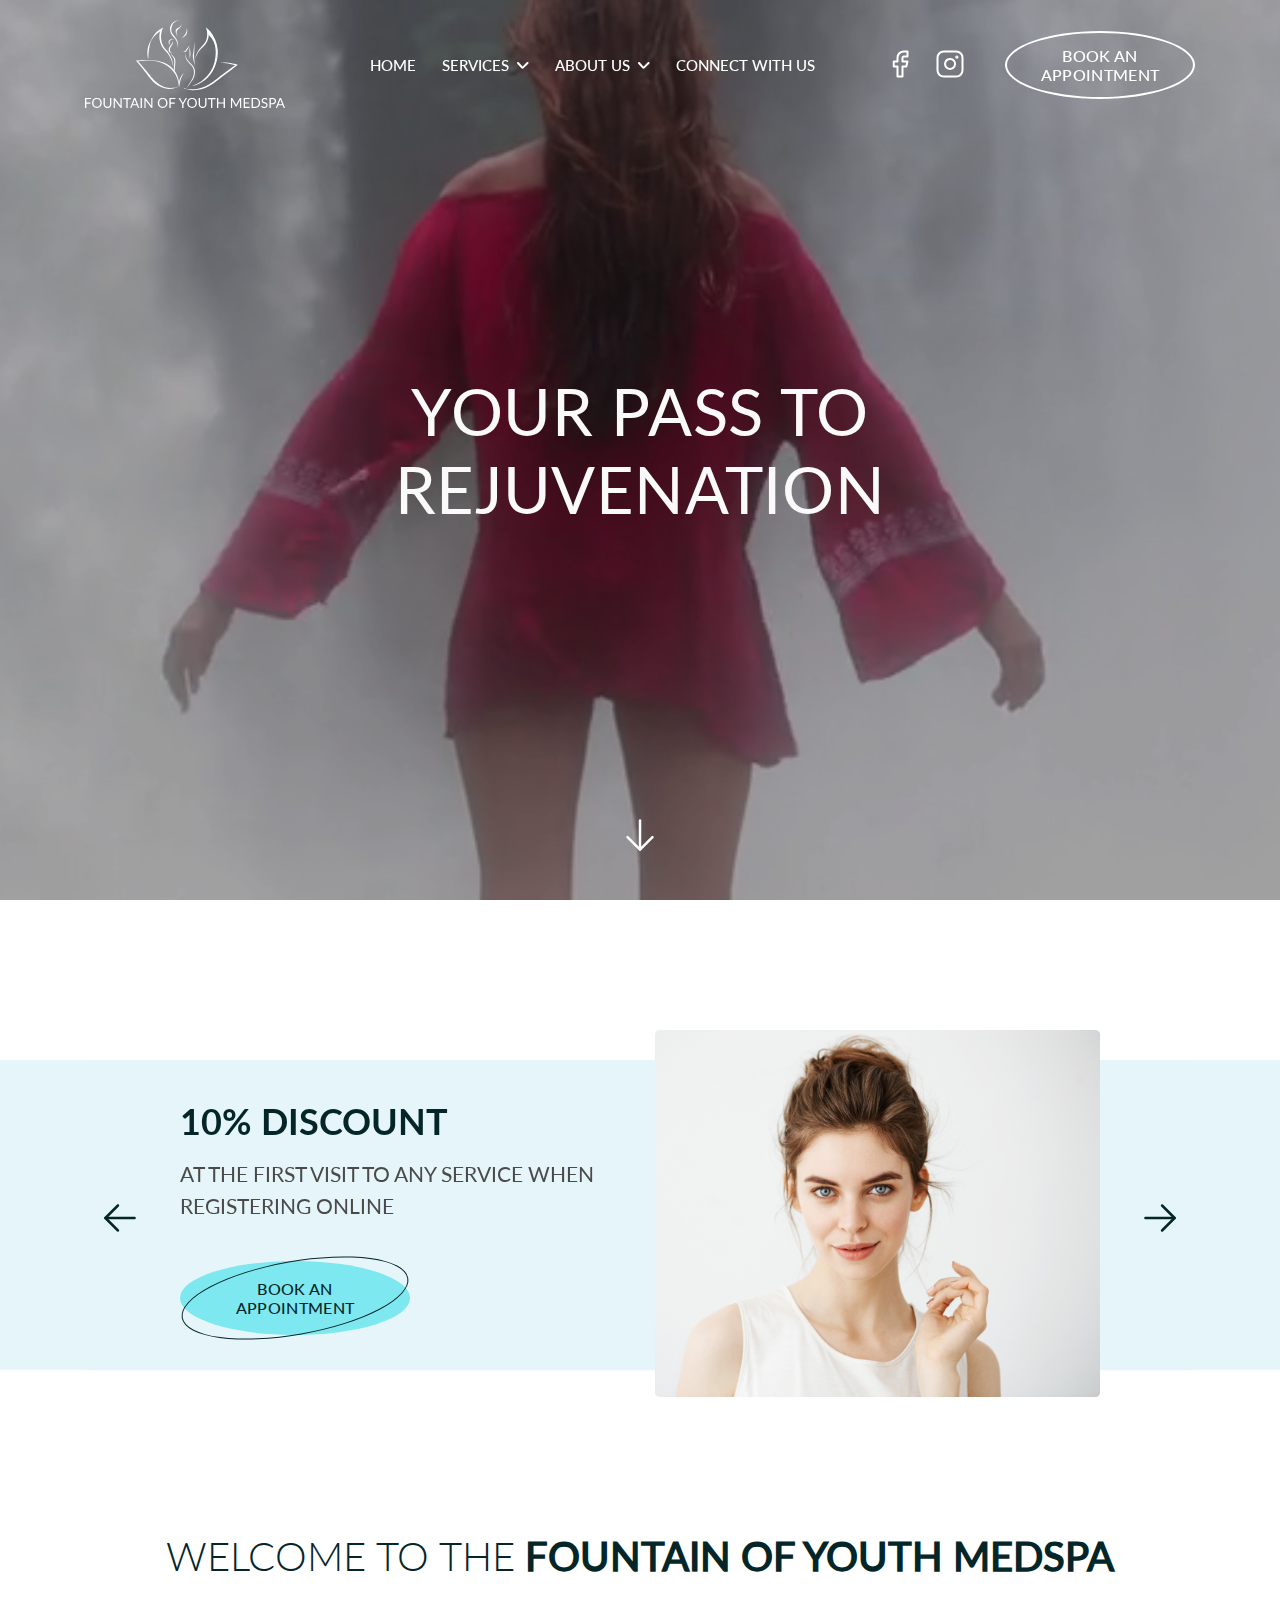
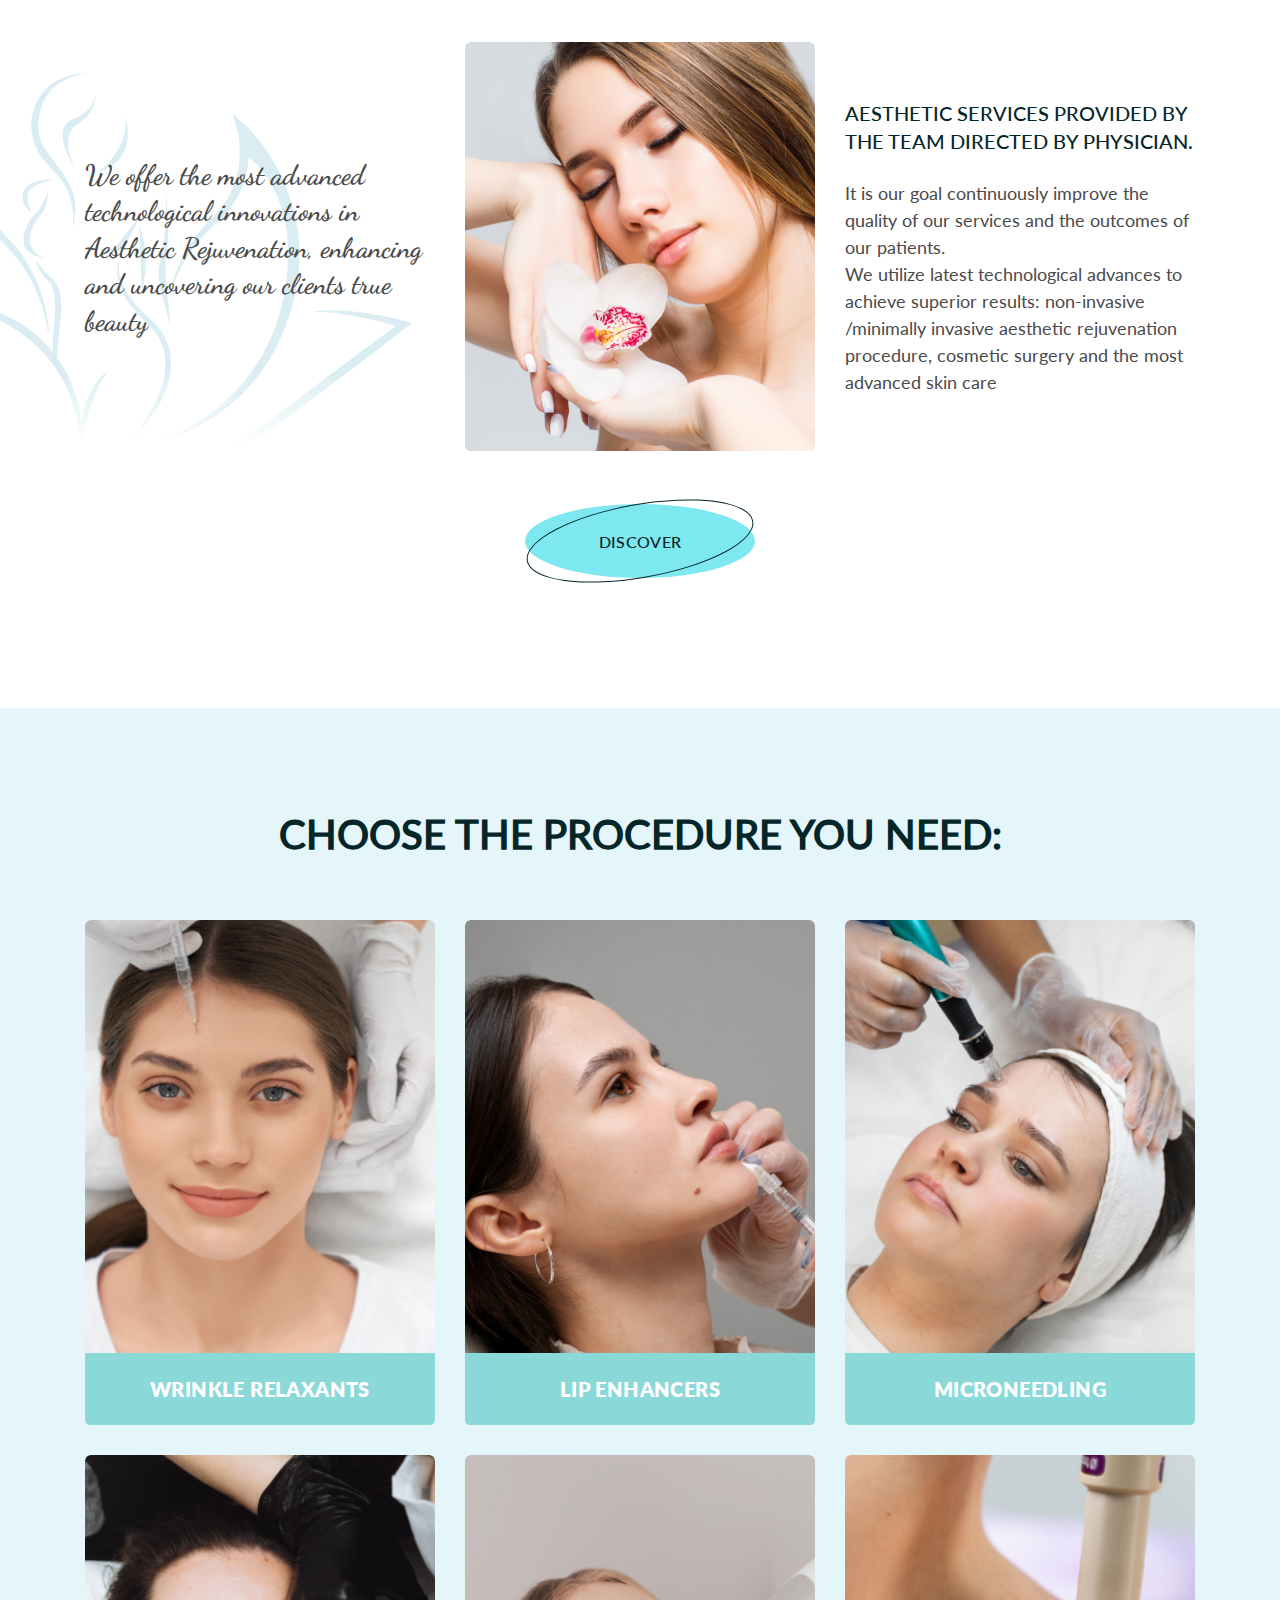
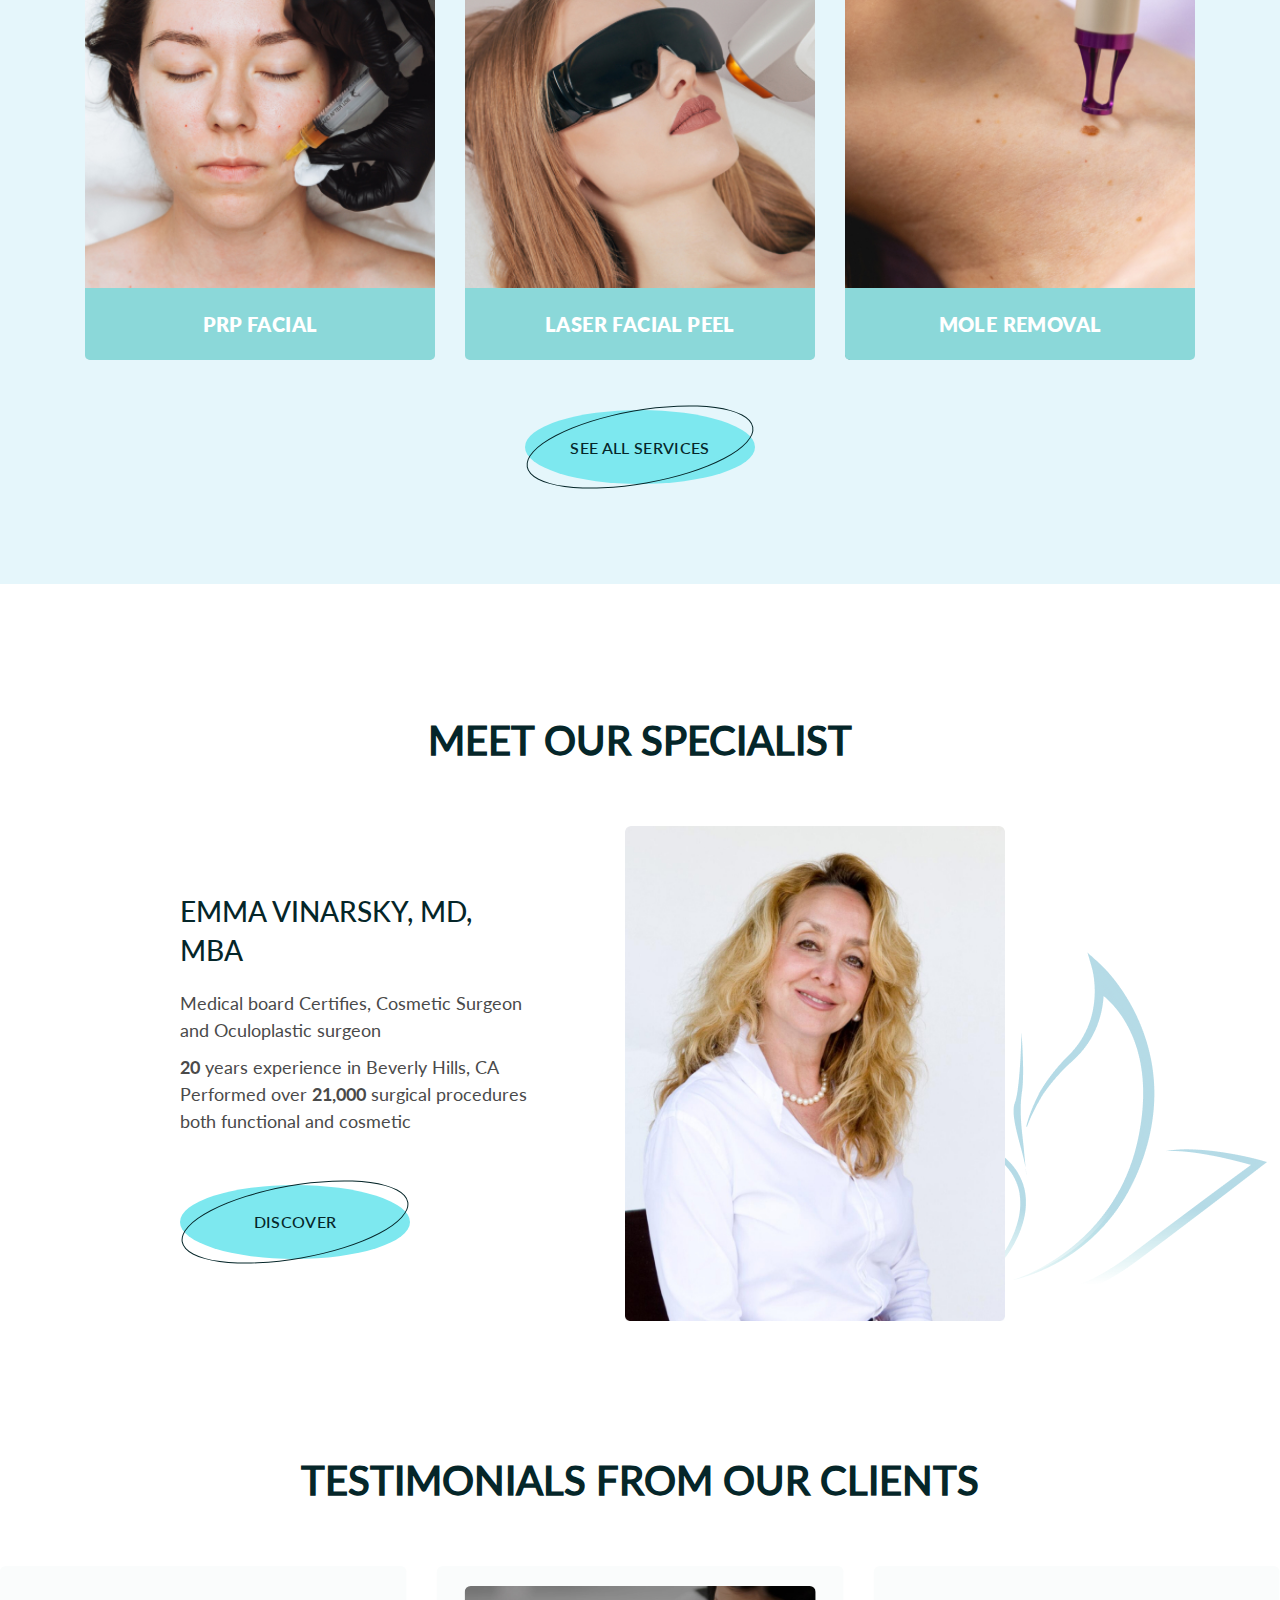
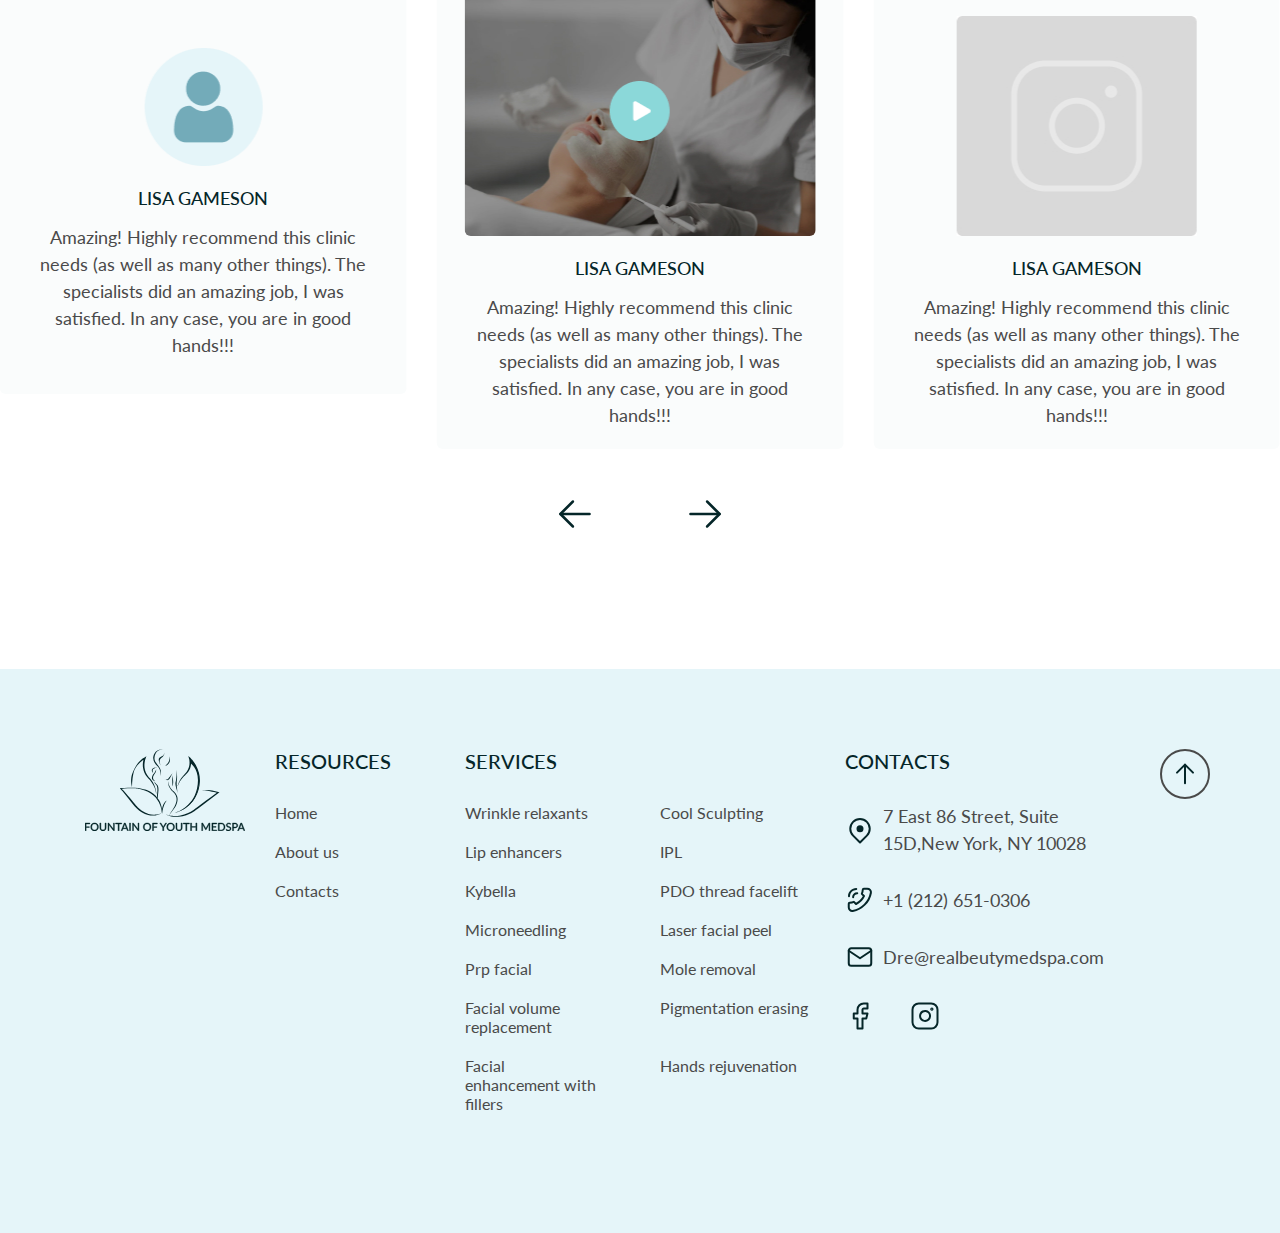
==== commit b78b529e: "Add files via upload" ====
--- a/index.html
+++ b/index.html
@@ -34,27 +34,27 @@
                     </div>
                     <nav>
                         <ul>
-                            <li><a href="#">Home</a></li>
+                            <li><a href="index.html">Home</a></li>
                             <li class="dropdown">
                                 <span>Services</span>
                                 <div class="submenu twocol">
                                     <ul>
-                                        <li><a href="#">Wrinkle relaxants </a></li>
-                                        <li><a href="#">IPL</a></li>
-                                        <li><a href="#">Lip enhancers</a></li>
-                                        <li><a href="#">Cool Sculpting</a></li>
-                                        <li><a href="#">Facial enhancement
+                                        <li><a href="services.html">Wrinkle relaxants </a></li>
+                                        <li><a href="services.html">IPL</a></li>
+                                        <li><a href="services.html">Lip enhancers</a></li>
+                                        <li><a href="services.html">Cool Sculpting</a></li>
+                                        <li><a href="services.html">Facial enhancement
                                                 with fillers </a></li>
-                                        <li><a href="#">PDO thread facelift</a></li>
-                                        <li><a href="#">Facial volume
+                                        <li><a href="services.html">PDO thread facelift</a></li>
+                                        <li><a href="services.html">Facial volume
                                                 replacement </a></li>
-                                        <li><a href="#">Laser facial peel</a></li>
-                                        <li><a href="#">Kybella</a></li>
-                                        <li><a href="#">Mole removal</a></li>
-                                        <li><a href="#">Microneedling</a></li>
-                                        <li><a href="#">Pigmentation erasing</a></li>
-                                        <li><a href="#">Prp facial</a></li>
-                                        <li><a href="#">Hands rejuvenation</a></li>
+                                        <li><a href="services.html">Laser facial peel</a></li>
+                                        <li><a href="services.html">Kybella</a></li>
+                                        <li><a href="services.html">Mole removal</a></li>
+                                        <li><a href="services.html">Microneedling</a></li>
+                                        <li><a href="services.html">Pigmentation erasing</a></li>
+                                        <li><a href="services.html">Prp facial</a></li>
+                                        <li><a href="services.html">Hands rejuvenation</a></li>
                                     </ul>
                                 </div>
                             </li>
@@ -62,13 +62,13 @@
                                 <span>about us</span>
                                 <div class="submenu">
                                     <ul>
-                                        <li><a href="#">Office policies</a></li>
-                                        <li><a href="#">Frequently asked questions</a></li>
-                                        <li><a href="#">Meet providers</a></li>
+                                        <li><a href="aboutus.html">Office policies</a></li>
+                                        <li><a href="aboutus.html">Frequently asked questions</a></li>
+                                        <li><a href="aboutus.html">Meet providers</a></li>
                                     </ul>
                                 </div>
                             </li>
-                            <li><a href="#">Connect with us</a></li>
+                            <li><a href="contacts.html">Connect with us</a></li>
                         </ul>
                     </nav>
                     <div class="mobcontbox">
@@ -76,7 +76,7 @@
                             <li><a href="#" target="_blank"><img src="img/fbblack.svg" alt="facebook"></a></li>
                             <li><a href="#" target="_blank"><img src="img/instblack.svg" alt="instagram"></a></li>
                         </ul>
-                        <a href="#" class="circlink">
+                        <a href="contacts.html#appointmentformmob2" class="circlink">
                             book an appointment
                         </a>
                     </div>
@@ -115,7 +115,7 @@
                                 </a>
                             </li>
                         </ul>
-                        <a href="#" class="circlebtn">
+                        <a href="contacts.html#appointmentform" class="circlebtn">
                             book an<br> appointment
                         </a>
                     </div>
@@ -248,12 +248,12 @@
                         <div class="descr">
                             <p class="title">Aesthetic services provided by the team directed by physician.</p>
                             <p>
-                                It is our goal to continuously improve the quality of our services and the outcomes of
+                                It is our goal continuously improve the quality of our services and the outcomes of
                                 our patients.
                             </p>
                             <p>
                                 We utilize latest technological advances to achieve superior results: non-invasive
-                                /minimally invasive aesthetic rejuvenation procedure, cosmetic surgery and most advanced
+                                /minimally invasive aesthetic rejuvenation procedure, cosmetic surgery and the most advanced
                                 skin care
                             </p>
                         </div>
@@ -468,37 +468,38 @@
                 <div class="col-lg-2 col-sm-6">
                     <p class="footer__title">resources</p>
                     <ul class="footerlist">
-                        <li><a href="#">Home</a></li>
-                        <li><a href="#">About us</a></li>
-                        <li><a href="#">Gallery</a></li>
-                        <li><a href="#">Contacts</a></li>
+                        <li><a href="index.html">Home</a></li>
+                        <li><a href="aboutus.html">About us</a></li>
+                        <li><a href="contacts.html">Contacts</a></li>
                     </ul>
                 </div>
                 <div class="col-lg-4">
                     <p class="footer__title">Services</p>
                     <ul class="footerlist twocol">
-                        <li><a href="#">Wrinkle relaxants </a></li>
-                        <li><a href="#">Cool Sculpting</a></li>
-                        <li><a href="#">Lip enhancers</a></li>
-                        <li><a href="#">IPL</a></li>
-                        <li><a href="#">Kybella</a></li>
-                        <li><a href="#">PDO thread facelift</a></li>
-                        <li><a href="#">Microneedling</a></li>
-                        <li><a href="#">Laser facial peel</a></li>
-                        <li><a href="#">Prp facial</a></li>
-                        <li><a href="#">Mole removal</a></li>
-                        <li><a href="#">Facial volume replacement </a></li>
-                        <li><a href="#">Pigmentation erasing</a></li>
-                        <li><a href="#">Facial enhancement
+                        <li><a href="services.html">Wrinkle relaxants </a></li>
+                        <li><a href="services.html">Cool Sculpting</a></li>
+                        <li><a href="services.html">Lip enhancers</a></li>
+                        <li><a href="services.html">IPL</a></li>
+                        <li><a href="services.html">Kybella</a></li>
+                        <li><a href="services.html">PDO thread facelift</a></li>
+                        <li><a href="services.html">Microneedling</a></li>
+                        <li><a href="services.html">Laser facial peel</a></li>
+                        <li><a href="services.html">Prp facial</a></li>
+                        <li><a href="services.html">Mole removal</a></li>
+                        <li><a href="services.html">Facial volume replacement </a></li>
+                        <li><a href="services.html">Pigmentation erasing</a></li>
+                        <li><a href="services.html">Facial enhancement
                                 with fillers </a></li>
-                        <li><a href="#">Hands rejuvenation</a></li>
+                        <li><a href="services.html">Hands rejuvenation</a></li>
                     </ul>
                 </div>
                 <div class="col-lg-3">
                     <p class="footer__title">Contacts</p>
                     <div class="footer__contacts">
                         <p class="loc">
-                            7 East 86 Street, Suite 15D,New York, NY 10028
+                            <a href="https://www.google.com.ua/maps/place/7+East+86th+St+%2315d,+New+York,+NY+10028,+USA/@40.7814748,-73.9618089,17z/data=!3m1!4b1!4m5!3m4!1s0x89c25897ff825647:0xb41ab4ab51e25fdd!8m2!3d40.7814748!4d-73.9596202?hl=en" target="_blank">
+                                7 East 86 Street, Suite 15D,New York, NY 10028
+                            </a>
                         </p>
                         <p class="tel"><a href="tel:+12126510306">+1 (212) 651-0306</a></p>
                         <p class="email"><a href="mailto:Dre@realbeutymedspa.com">Dre@realbeutymedspa.com</a></p>
--- a/css/style.css
+++ b/css/style.css
@@ -1 +1 @@
-@import url("https://fonts.googleapis.com/css2?family=Dancing+Script:wght@400;500;600;700&family=Lato:wght@100;300;400;700;900&display=swap");@font-face{font-family:"Lato-medium";src:url("../fonts/Lato-Medium.ttf") format("truetype")}body{font-family:"Lato",sans-serif;margin:0}body *{-webkit-box-sizing:border-box;box-sizing:border-box}h1,h2,h3,h4,h5,h6,p{margin:0}.circlebtn{width:229px;height:74px;display:-webkit-box;display:-ms-flexbox;display:flex;-webkit-box-align:center;-ms-flex-align:center;align-items:center;-webkit-box-pack:center;-ms-flex-pack:center;justify-content:center;border:2px solid #FFFFFF;text-decoration:none;color:#fff;letter-spacing:0.02em;text-transform:uppercase;text-align:center;font-family:"Lato-medium";font-size:16px;line-height:19px;border-radius:50%;-webkit-transition:0.3s;transition:0.3s}.circlebtn:hover{border:2px solid rgba(255,255,255,0.6)}.sectiontitle{text-align:center;color:#052629;text-transform:uppercase;font-family:"Lato-medium";font-size:40px;line-height:130%;margin-bottom:60px}.sectiontitle span{font-weight:300}.circbtn.blue{display:-webkit-inline-box;display:-ms-inline-flexbox;display:inline-flex;-webkit-box-align:center;-ms-flex-align:center;align-items:center;-webkit-box-pack:center;-ms-flex-pack:center;justify-content:center;text-align:center;width:230px;height:74px;padding:10px;color:#052629;letter-spacing:0.02em;text-transform:uppercase;font-family:"Lato-medium";font-size:16px;line-height:19px;background:#7DE8EF;border-radius:50%;text-decoration:none;-webkit-transition:0.3s;transition:0.3s;position:relative}.circbtn.blue:hover{background:#A1F9FF}.circbtn.blue:after{content:"";display:block;position:absolute;left:0;top:0;width:100%;height:100%;border-radius:50%;border:1px solid #052629;-webkit-transform:rotate(-10deg);transform:rotate(-10deg)}.centerel{text-align:center;display:-webkit-box;display:-ms-flexbox;display:flex;-webkit-box-align:center;-ms-flex-align:center;align-items:center;-webkit-box-pack:center;-ms-flex-pack:center;justify-content:center}.textcenter{text-align:center}@media (min-width:1501px){.container{max-width:1450px}}header.header{position:absolute;left:0;padding:20px 0 10px;width:100%;z-index:11;-webkit-transition:0.3s;transition:0.3s}header.header nav>ul{list-style-type:none;padding:0;margin:0;display:-webkit-box;display:-ms-flexbox;display:flex;-webkit-box-align:center;-ms-flex-align:center;align-items:center;-webkit-box-pack:justify;-ms-flex-pack:justify;justify-content:space-between}header.header nav>ul>li{color:#fff;text-transform:uppercase;font-family:"Lato-medium";font-size:16px;line-height:19px}header.header nav>ul>li>a{text-decoration:none;color:#fff;-webkit-transition:0.3s;transition:0.3s}header.header nav>ul>li>a:hover{color:#7DE8EF}header.header nav>ul>li>span{cursor:pointer;-webkit-transition:0.3s;transition:0.3s}header.header nav>ul>li>span:hover{color:#7DE8EF}header.header nav>ul li.dropdown{position:relative}header.header nav>ul li.dropdown span{padding-right:20px;position:relative}header.header nav>ul li.dropdown span:after{content:"";height:8px;width:12px;position:absolute;right:0;top:6px;background:url("../img/arrow-menu.svg") no-repeat center/100%}header.header nav>ul .submenu{position:absolute;left:0;top:15px;padding-top:20px;opacity:0;z-index:-1;visibility:hidden;-webkit-transform:translateY(-15px);transform:translateY(-15px);-webkit-transition:0.3s;transition:0.3s;width:270px}header.header nav>ul .submenu:after{content:"";display:block;width:100%;height:calc(100% - 20px);position:absolute;left:0;bottom:0;background:rgba(255,255,255,0.85);-webkit-backdrop-filter:blur(5px);backdrop-filter:blur(5px);z-index:1;border-radius:2px}header.header nav>ul .submenu ul{padding:25px 34px 7px;border-radius:2px;overflow:hidden;position:relative;z-index:2;list-style-type:none;margin:0;display:-webkit-box;display:-ms-flexbox;display:flex;-ms-flex-wrap:wrap;flex-wrap:wrap;-webkit-box-pack:justify;-ms-flex-pack:justify;justify-content:space-between}header.header nav>ul .submenu ul li{margin-bottom:18px;width:100%;max-width:100%;-webkit-box-flex:0;-ms-flex:0 0 100%;flex:0 0 100%}header.header nav>ul .submenu ul li a{color:#4A4A4A;font-size:16px;line-height:130%;text-transform:capitalize;text-decoration:none;-webkit-transition:0.3s;transition:0.3s}header.header nav>ul .submenu ul li a:hover{color:#1a9ca5}header.header nav>ul .submenu.twocol{width:422px}header.header nav>ul .submenu.twocol li{width:100%;max-width:145px;-webkit-box-flex:0;-ms-flex:0 0 145px;flex:0 0 145px}header.header nav>ul .submenu:hover,header.header nav>ul>li:hover .submenu{opacity:1;z-index:3;visibility:visible;-webkit-transform:translateY(0);transform:translateY(0)}.header__logo img{max-width:100%;max-height:98px}.header__contacts{display:-webkit-box;display:-ms-flexbox;display:flex;-webkit-box-align:center;-ms-flex-align:center;align-items:center;-webkit-box-pack:justify;-ms-flex-pack:justify;justify-content:space-between;padding-left:40px}.header__contacts ul{list-style-type:none;padding:0;margin:0;display:-webkit-inline-box;display:-ms-inline-flexbox;display:inline-flex;-webkit-box-align:center;-ms-flex-align:center;align-items:center;-webkit-box-pack:justify;-ms-flex-pack:justify;justify-content:space-between;width:95px}.header__contacts ul img,.header__contacts ul svg{max-width:30px;max-height:30px}.header__contacts ul svg path{-webkit-transition:0.3s;transition:0.3s}.header__contacts ul svg:hover path{stroke:#7DE8EF}.headerburger,.mobcontbox,.mobmenuheader{display:none}header.header.sticky{position:fixed;top:0;width:100%;background:rgba(14,20,25,0.7);-webkit-transition:0.3s;transition:0.3s}.header.header_black nav>ul>li>a{color:#052629}.header.header_black nav>ul>li>a:hover{color:#1a9ca5}.header.header_black nav>ul>li>span{color:#052629}.header.header_black nav>ul>li>span:hover{color:#1a9ca5}.header.header_black nav>ul li.dropdown span:after{background:url("../img/hb-arrow.svg") no-repeat center/100%}.header.header_black .header__contacts ul svg:hover path{stroke:#1a9ca5}.header.header_black .circlebtn{border:2px solid #052629;color:#052629}.header.header_black.sticky{background:#fff;-webkit-box-shadow:0 0 10px #d7d7d7;box-shadow:0 0 10px #d7d7d7}.header.header_black nav>ul .submenu ul{-webkit-box-shadow:0 0 10px #979797;box-shadow:0 0 10px #979797}@media (min-width:992px){header.header.sticky{padding:10px 0}header.header.sticky .header__logo img{width:150px}header.header.sticky nav>ul .submenu ul{-webkit-box-shadow:0 0 10px #979797;box-shadow:0 0 10px #979797}.header__logo img{-webkit-transition:0.3s;transition:0.3s;width:223px}}@media (max-width:1500.8px){.header__logo img{max-width:200px}header.header nav>ul>li{font-size:15px}.header__contacts ul{width:80px}}@media (max-width:1199.8px){.header__logo img{max-width:100%}.header__contacts{padding-left:0}header.header nav>ul>li{font-size:14px}}@media (max-width:991.8px){header.header{top:0;padding-top:15px;padding-bottom:15px;background:rgba(14,20,25,0.5);height:125px}header.header .container{position:relative}.header__contacts ul,header.header .mobmenu{display:none}.headerburger{display:inline-block;position:absolute;right:0;top:50%;-webkit-transform:translateY(-50%);transform:translateY(-50%)}.header__contacts>.circlebtn{border:none;border-radius:0;font-size:16px;line-height:160%}header.header .row{-webkit-box-pack:justify;-ms-flex-pack:justify;justify-content:space-between}.mobmenuheader{height:125px;position:relative}.closemenu{position:absolute;right:0;top:50%;-webkit-transform:translateY(-50%);transform:translateY(-50%)}header.header .mobmenu{display:block;position:fixed;left:0;bottom:0;height:100%;background:#fff;z-index:20;padding:0;overflow:auto;-webkit-transition:0.5s;transition:0.5s;-webkit-transform:translateX(100%);transform:translateX(100%)}header.header .mobmenu.show{-webkit-transform:translateX(0);transform:translateX(0)}header.header .mobmenu .mobmenuheader{height:125px;background:#0E1419;display:block;padding:15px 20px}header.header nav>ul{display:block}header.header nav>ul>li,header.header nav>ul>li a{font-size:20px;color:#052629}header.header nav>ul li.dropdown span:after{background:url("../img/arrow-menumob.svg") no-repeat center/100%}header.header nav{padding:40px 50px}header.header nav>ul{text-align:center}header.header nav>ul>li{margin-bottom:55px}header.header nav>ul li.dropdown span:after{top:8px}header.header nav>ul li.dropdown{padding-right:0}header.header nav>ul .submenu,header.header nav>ul .submenu:hover,header.header nav>ul>li .submenu,header.header nav>ul>li:hover .submenu{opacity:1;z-index:3;visibility:visible;-webkit-transform:translateY(0);transform:translateY(0)}header.header nav>ul .submenu{top:0;position:relative;width:100%!important;padding-top:0}header.header nav>ul .submenu ul{display:none;text-align:center}header.header nav>ul .dropdown.show .submenu ul{display:block}header.header nav>ul .dropdown.show span:after{-webkit-transform:rotate(180deg);transform:rotate(180deg)}header.header nav>ul .submenu.twocol li{max-width:100%}header.header nav>ul>li>span:hover{color:#052629}.mobcontbox{display:block}.mobcontbox ul{list-style-type:none;padding:0;margin:0;display:-webkit-box;display:-ms-flexbox;display:flex;width:120px;-webkit-box-align:center;-ms-flex-align:center;align-items:center;-webkit-box-pack:justify;-ms-flex-pack:justify;justify-content:space-between;margin:0 auto}.mobcontbox .circlink{color:#052629;letter-spacing:0.02em;text-transform:uppercase;font-family:"Lato-medium";font-size:16px;line-height:19px;width:230px;height:74px;display:-webkit-box;display:-ms-flexbox;display:flex;-webkit-box-align:center;-ms-flex-align:center;align-items:center;-webkit-box-pack:center;-ms-flex-pack:center;justify-content:center;text-align:center;text-decoration:none;border:2px solid #052629;border-radius:50%;margin:55px auto 0;padding:10px 20px}.mobmenuheader__wrap{max-width:720px;margin:0 auto;position:relative}.header.header_black .circlebtn{border:none}.header.header_black{background:#fff}}@media (max-width:767.8px){.header__contacts{-webkit-box-pack:end;-ms-flex-pack:end;justify-content:flex-end;padding-right:30px}header.header{height:90px;padding:10px 0}header.header .mobmenu .mobmenuheader{height:90px;padding:10px 0}.moblogo{max-width:150px}.mobmenuheader__wrap{max-width:546px}}@media (max-width:575.8px){.header__contacts>.circlebtn{font-size:14px;line-height:17px}header.header{padding:15px 0}header.header .mobmenu .mobmenuheader{height:90px}.header__logo{max-width:131px}.moblogo{max-width:126px}.headerburger{right:12px}header.header .mobmenu .mobmenuheader{padding:15px 12px}header.header nav>ul>li,header.header nav>ul>li a{font-family:"Lato-medium";font-size:16px;line-height:19px}header.header nav{padding-top:60px;padding-bottom:0}}.mainsection{position:relative;height:100vh;display:-webkit-box;display:-ms-flexbox;display:flex;-webkit-box-align:center;-ms-flex-align:center;align-items:center;-webkit-box-pack:center;-ms-flex-pack:center;justify-content:center;padding:100px 0;min-height:500px}.mainsection h1{letter-spacing:0.01em;text-transform:uppercase;color:#FAFAFA;font-weight:400;font-size:65px;line-height:120%;position:relative;z-index:2;text-align:center}.mainsection__img{position:absolute;z-index:1;left:0;top:0;width:100%;height:100%;-o-object-fit:cover;object-fit:cover;-o-object-position:50% 50%;object-position:50% 50%}.scrollarrow{margin:0 auto;width:50px;height:50px;position:absolute;left:0;right:0;bottom:80px;z-index:2;-webkit-animation:2s ease-in-out infinite move;animation:2s ease-in-out infinite move}@-webkit-keyframes move{0%{-webkit-transform:translateY(0);transform:translateY(0)}50%{-webkit-transform:translateY(30px);transform:translateY(30px)}to{-webkit-transform:translateY(0);transform:translateY(0)}}@keyframes move{0%{-webkit-transform:translateY(0);transform:translateY(0)}50%{-webkit-transform:translateY(30px);transform:translateY(30px)}to{-webkit-transform:translateY(0);transform:translateY(0)}}.mainsection:after{content:"";display:block;position:absolute;left:0;top:0;width:100%;height:100%;background:rgba(0,0,0,0.3);z-index:2}.mainsection .container{position:relative;z-index:3}.mainsection .scrollarrow{z-index:3}.discountslidersect{padding:130px 0 30px;position:relative}.discountslider .imgwrap{border-radius:6px}.discountslider .imgwrap img{width:100%}.discountslider .title{margin-bottom:25px;color:#052629;text-transform:uppercase;font-weight:700;font-size:50px;line-height:150%}.discountslider .descr{color:#4A4A4A;font-size:30px;line-height:150%;text-transform:uppercase;margin-bottom:40px}.discountslider .descr p{margin-bottom:15px}.discountslider .descr p:last-child{margin-bottom:0}.discountslider .circbtn{display:-webkit-inline-box;display:-ms-inline-flexbox;display:inline-flex;-webkit-box-align:center;-ms-flex-align:center;align-items:center;-webkit-box-pack:center;-ms-flex-pack:center;justify-content:center;text-align:center;width:230px;height:74px;padding:10px;color:#052629;letter-spacing:0.02em;text-transform:uppercase;font-family:"Lato-medium";font-size:16px;line-height:19px;background:#7DE8EF;border-radius:50%;text-decoration:none;-webkit-transition:0.3s;transition:0.3s;position:relative}.discountslider .circbtn:hover{background:#A1F9FF}.discountslider .circbtn:after{content:"";display:block;position:absolute;left:0;top:0;width:100%;height:100%;border-radius:50%;border:1px solid #052629;-webkit-transform:rotate(-10deg);transform:rotate(-10deg)}.discountslider .textwrap{padding:15px 0}.swiper-button-next,.swiper-button-prev{width:50px;height:50px;background:url("../img/slider-arr.svg") no-repeat center/100%}.swiper-button-next:after,.swiper-button-prev:after{display:none}.swiper-button-prev{-webkit-transform:rotate(180deg);transform:rotate(180deg)}.discountslider{position:relative}.discountslider:after{content:"";display:block;width:100%;height:calc(100% - 60px);position:absolute;left:0;top:50%;-webkit-transform:translateY(-50%);transform:translateY(-50%);background:#E5F5F9}.infosect{padding:100px 0 130px;background:url("../img/gbimg1.png") no-repeat left top 50%}.infosect .center .imgwrap{overflow:hidden;border-radius:6px}.infosect .center .imgwrap img{width:100%}.infosect .left{color:#4A4A4A;font-weight:600;font-size:28px;line-height:130%;font-family:"Dancing Script",cursive}.infosect .right .descr{max-width:368px}.infosect .right .descr p{color:#4A4A4A;font-size:18px;line-height:150%}.infosect .right .descr p.title{margin-bottom:25px;color:#052629;font-family:"Lato-medium";font-size:20px;line-height:140%;text-transform:uppercase}.infosect .centerel{margin-top:50px}.chooseprocedure{background:rgba(125,208,235,0.2);padding:100px 0}.chooseprocedure .col-lg-4{margin-bottom:30px}.chooseprocedure .centerel{margin-top:20px}.procedurebox{position:relative;border-radius:5px;overflow:hidden}.procedurebox__img{height:505px;position:relative;border-radius:6px;overflow:hidden}.procedurebox__img img{width:100%;height:100%;-o-object-fit:cover;object-fit:cover;-o-object-fit:50% 50%;object-fit:50% 50%;position:absolute;left:0;top:0;-webkit-transition:0.5s;transition:0.5s;-webkit-transform:scale(1.05);transform:scale(1.05);-webkit-animation-timing-function:ease-in-out;animation-timing-function:ease-in-out}.procedurebox__img:hover img{-webkit-transform:scale(1.01);transform:scale(1.01)}.procedurebox__title{position:absolute;left:0;bottom:0;width:100%;min-height:72px;display:-webkit-box;display:-ms-flexbox;display:flex;-webkit-box-align:center;-ms-flex-align:center;align-items:center;-webkit-box-pack:center;-ms-flex-pack:center;justify-content:center;background:#8BD8D9}.procedurebox__title p{text-align:center;color:#FFFFFF;letter-spacing:0.02em;text-transform:uppercase;font-weight:800;font-size:20px;line-height:24px}.infosect2{padding:130px 0 30px;background:url("../img/gbimg2.png") no-repeat right 13px bottom 50px}.infosect2 .descr{margin-bottom:50px}.infosect2 .descr p{color:#4A4A4A;font-size:20px;line-height:150%;margin-bottom:10px}.infosect2 .descr p:last-child{margin-bottom:0}.infosect2 .descr p.title{margin-bottom:30px;text-transform:uppercase;color:#052629;font-family:"Lato-medium";font-size:35px;line-height:42px}.infosect2 .imgwrap{max-width:432px;overflow:hidden;border-radius:6px;margin-left:65px}.infosect2 .imgwrap img{width:100%}.testimonials{padding:100px 0 130px}.testimonials .videoposter{position:relative;overflow:hidden;border-radius:6px;height:250px;cursor:pointer}.testimonials .videoposter .vpimg{width:100%;height:100%;position:absolute;left:0;top:0;-o-object-fit:cover;object-fit:cover;-o-object-position:50% 50%;object-position:50% 50%}.testimonials .videoposter .playbtn{width:60px;position:absolute;z-index:2;left:50%;top:50%;-webkit-transform:translate(-50%,-50%);transform:translate(-50%,-50%)}.testimonials .textbox{padding:20px 0 0 0;text-align:center}.testimonials .textbox p{color:#4A4A4A;font-size:18px;line-height:150%}.testimonials .textbox p.title{margin-bottom:12px;text-transform:uppercase;color:#052629;font-family:"Lato-medium";line-height:140%}.testimonials .pictureslide{position:relative;overflow:hidden;border-radius:6px;height:250px}.testimonials .pictureslide img{width:100%;height:100%;position:absolute;left:0;top:0;-o-object-fit:cover;object-fit:cover;-o-object-position:50% 50%;object-position:50% 50%}.testimonials .slidebox{padding:20px 28px;background:#FAFCFC;border-radius:6px;min-height:428px}.testimonials .slidebox.no-pic .pictureslide{display:-webkit-box;display:-ms-flexbox;display:flex;-webkit-box-align:end;-ms-flex-align:end;align-items:flex-end;-webkit-box-pack:center;-ms-flex-pack:center;justify-content:center}.testimonials .slidebox.no-pic .pictureslide img{position:relative;width:auto;height:auto;max-width:100%;max-height:100%}.testimonials .slidebox.avatar .pictureslide{display:-webkit-box;display:-ms-flexbox;display:flex;-webkit-box-align:end;-ms-flex-align:end;align-items:flex-end;-webkit-box-pack:center;-ms-flex-pack:center;justify-content:center;height:180px}.testimonials .slidebox.avatar .pictureslide img{position:relative;width:auto;height:auto;max-width:100%;max-height:100%}.testimonials .testimonials-slider{padding-bottom:90px}.testimonials .swiper-button-next,.testimonials .swiper-button-prev{top:initial;bottom:0}.testimonials .swiper-button-next{right:calc(50% - 90px)}.testimonials .swiper-button-prev{left:calc(50% - 90px)}.modalsect{position:fixed;top:0;left:0;width:100%;height:100%;overflow-x:hidden;overflow-y:auto;outline:0;background:rgba(0,0,0,0.7);z-index:99}.modalwrapper{max-width:800px;display:-webkit-box;display:-ms-flexbox;display:flex;-webkit-box-align:center;-ms-flex-align:center;align-items:center;min-height:calc(100% - 100px);position:relative;width:auto;margin:50px;margin-right:auto;margin-left:auto}.modalwindow{background:#fff;width:100%;border-radius:6px;position:relative}.iframewrap{position:relative;display:block;height:0;padding:0;overflow:hidden;padding-bottom:56.25%}.iframewrap iframe{position:absolute;top:0;left:0;bottom:0;height:100%;width:100%;border:0}.closemodal{border:none;padding:0;background:transparent;position:absolute;outline:none;right:-40px;top:-40px;cursor:pointer}.modalsect.hide{display:none}@media (max-width:1500.8px){.circlebtn{width:190px;height:68px}.scrollarrow{bottom:40px}.discountslider .title{font-size:36px;margin-bottom:10px}.discountslider .descr{font-size:21px}.infosect2 .descr p.title{font-size:28px;margin-bottom:20px;line-height:140%}.infosect2 .descr p{font-size:18px}}@media (max-width:1199.8px){.circlebtn{font-size:14px;width:170px;height:60px}.mainsection h1{font-size:55px}.discountslider .textwrap{padding:35px 0}.discountslider:after{height:calc(100% - 30px)}.procedurebox__img{height:400px}.procedurebox__title{min-height:62px}.infosect2{background-size:300px}.testimonials .pictureslide,.testimonials .videoposter{height:200px}.testimonials .slidebox.avatar .pictureslide{height:160px}.discountslider .title{font-size:28px}.discountslider .descr{font-size:18px;margin-bottom:30px}.sectiontitle{font-size:32px}.infosect .left,.infosect2 .descr p.title{font-size:22px}.footer__title,.infosect .right .descr p.title{font-size:18px}.infosect .right .descr p,.infosect2 .descr p,.procedurebox__title p,.testimonials .textbox p{font-size:16px}}@media (max-width:991.8px){.discountslidersect{background:#E5F5F9;padding:70px 0 50px}.discountslider:after{display:none}.infosect .center,.infosect .left{margin-bottom:20px}.infosect .right .descr{max-width:100%}.infosect2 .imgwrap{margin-top:30px}.infosect2 .imgwrap{margin-left:0}.infosect2{background-size:400px}.modalwrapper{max-width:600px}.testimonials{padding:100px 0 50px}.infosect2{padding-top:100px}.chooseprocedure,.infosect{padding:100px 0 70px}.sectiontitle{margin-bottom:40px}.discountslider .title{font-size:36px}}@media (max-width:767.8px){.modalwrapper{max-width:calc(100% - 80px)}}@media (max-width:575.8px){.mainsection h1{font-size:39px;line-height:120%}.discountslider .textwrap{padding-top:0}.swiper-button-next,.swiper-button-prev{top:calc(50% + 120px)}.infosect2{padding-top:50px}.testimonials .testimonials-slider{padding-bottom:60px}.modalwrapper{max-width:calc(100% - 20px)}.closemodal{right:0}.sectiontitle{margin-bottom:20px}.infosect .right .descr p.title,.infosect2 .descr p.title{margin-bottom:15px}.chooseprocedure,.discountslidersect,.infosect,.testimonials{padding:50px 0}.discountslider .title,.sectiontitle{font-size:26px}.infosect .left,.infosect2 .descr p.title{font-size:18px}.discountslider .descr{font-size:16px}}.titlesection{position:relative;min-height:460px;padding:100px 0 20px;display:-webkit-box;display:-ms-flexbox;display:flex;-webkit-box-align:center;-ms-flex-align:center;align-items:center;-webkit-box-pack:center;-ms-flex-pack:center;justify-content:center}.titlesection img{position:absolute;left:0;top:0;width:100%;height:100%;-o-object-fit:cover;object-fit:cover;-o-object-position:50% 50%;object-position:50% 50%}.titlesection .container{position:relative;z-index:1}.titlesection h1{color:#fff;text-align:center;letter-spacing:0.01em;text-transform:uppercase;font-weight:400;font-size:65px;line-height:120%}.infosect3{padding:130px 0 30px}.infosect3 .imgwrap{overflow:hidden;border-radius:6px}.infosect3 .imgwrap img{width:100%}.infosect3 .textwrap{padding-left:20px}.infosect3 .textwrap p{margin-bottom:10px;color:#4A4A4A;font-size:18px;line-height:150%}.infosect3 .textwrap p.title{margin-bottom:25px;color:#052629;font-weight:600;font-size:20px;line-height:140%;text-transform:uppercase}.discountslidersect.noslider .discountslider:after{z-index:-1}.faq{padding:100px 0 30px;background:url("../img/gbimg3.png") no-repeat right bottom}.question{margin-bottom:40px}.question:first-child .question__body{display:block}.question__header{position:relative;padding-right:30px;cursor:pointer}.question__header:after{content:"";width:26px;height:16px;display:inline-block;background:url("../img/faq-arrow.svg") no-repeat center/100%;position:absolute;right:0;top:12px;-webkit-transition:0.3s;transition:0.3s}.question__header p{position:relative;color:#052629;font-size:30px;line-height:140%;padding-left:29px}.question__header p:after{content:"";display:inline-block;border-radius:50%;width:15px;height:15px;background:#7DE8EF;position:absolute;left:0;top:50%;-webkit-transform:translateY(-50%);transform:translateY(-50%)}.question__header.show:after{-webkit-transform:rotate(-180deg);transform:rotate(-180deg)}.question__body{padding-top:30px;display:none}.question__body .question__bodywrapper{background:#E5F5F9;border-radius:6px;padding:50px}.question__body .question__bodywrapper p{color:#4A4A4A;font-size:18px;line-height:150%}.appointment{padding:100px 0 100px;background:url("../img/services3.jpg") no-repeat center right/auto calc(100% - 300px)}.appointmentform{width:100%;max-width:560px;background:#EEF8FB;border-radius:6px;padding:50px}.appointmentform p{color:#4A4A4A;font-size:20px;line-height:24px;text-align:center}.appointmentform p span{color:#052629;font-weight:600}.appointmentform p.title{margin-bottom:18px;color:#052629;text-transform:uppercase;font-size:38px;line-height:130%}.appointmentform form{margin-top:50px}.inputswrapper input{width:100%;height:58px;background:#FFFFFF;border-radius:6px;margin-bottom:25px;padding-left:14px;font-size:18px;border:none;outline:none;border:1px solid #fff}.inputswrapper input:focus{border-color:#cfebf2}.inputswrapper input::-webkit-input-placeholder{color:#949494}.inputswrapper input::-moz-placeholder{color:#949494}.inputswrapper input:-ms-input-placeholder{color:#949494}.inputswrapper input::-ms-input-placeholder{color:#949494}.inputswrapper input::placeholder{color:#949494}.inputswrapper button{margin-top:25px;border:none;outline:none;cursor:pointer}input::-webkit-inner-spin-button,input::-webkit-outer-spin-button{-webkit-appearance:none;margin:0}input[type=number]{-moz-appearance:textfield}@media (min-width:1950px){.appointment{padding:100px 0 100px;background:url("../img/services3.jpg") no-repeat center center}}@media (max-width:1500.8px){.question__header p{font-size:24px}.appointmentform p{font-size:18px}.appointmentform p.title{font-size:26px}.appointmentform form{margin-top:30px}}@media (max-width:1199.8px){.titlesection h1{font-size:55px}.discountslidersect.noslider{padding-top:100px}.appointment{background-position:center right -100px}}@media (max-width:991.8px){.titlesection h1{font-size:48px}.infosect3 .textwrap{padding-left:0}.infosect3 .imgwrap{margin-bottom:20px}.discountslidersect.noslider .discountslider .textwrap{padding-top:0}.appointmentform{max-width:100%}.infosect3{padding-top:100px}}@media (max-width:575.8px){.titlesection h1{font-size:36px}.titlesection{min-height:300px}.infosect3{padding-top:50px}.infosect3 .textwrap p.title{margin-bottom:10px}.discountslidersect.noslider,.faq{padding-top:50px}.question__body .question__bodywrapper{padding:30px}.faq{background:none}.question{margin-bottom:30px}.question:last-child{margin-bottom:0}.appointment{background:none;padding:30px 0}.appointmentform{padding:30px}.appointmentform p.title{font-size:22px}.inputswrapper input{height:50px}.infosect3 .textwrap p.title,.question__header p{font-size:18px}.infosect3 .textwrap p,.question__body .question__bodywrapper p{font-size:16px}}.conttopsect{padding:234px 0 110px;text-align:center}.conttopsect h1{margin-bottom:40px;color:#052629;letter-spacing:0.01em;text-transform:uppercase;font-weight:400;font-size:50px;line-height:120%}.conttopsect .descr{max-width:455px;margin:0 auto}.conttopsect .descr p{color:#4A4A4A;font-size:20px;line-height:150%}.contactsection{padding-bottom:130px}.contactsection__wrapper{padding-top:60px}.contactsection__box{margin-bottom:50px}.contactsection__box .title{color:#052629;text-transform:uppercase;font-family:"Lato-medium";font-size:20px;line-height:140%;margin-bottom:20px}.contactsection__box ul{padding:0;margin:0;list-style-type:none}.contactsection__box ul li{margin-bottom:15px;color:#4A4A4A;font-size:20px;line-height:150%}.contactsection__box ul li:last-child{margin-bottom:0}.contactsection__box ul li a{color:#4A4A4A;text-decoration:none}.contactsection__box ul li a:hover{color:#1a9ca5}.contactsection__box .soc li{display:inline-block;vertical-align:middle;vertical-align:top;margin-right:20px}.contactsection__box .soc li:last-child{margin-right:0}.contactsection__box .soc li a{-webkit-transition:0.3s;transition:0.3s}.contactsection__box .soc li a:hover{opacity:0.7}.contactsection__box .workour span{display:inline-block;width:90px}.map{position:relative;height:450px;overflow:hidden}.map .mappic{position:absolute;left:0;top:0;width:100%;height:100%;-o-object-fit:cover;object-fit:cover;-o-object-position:50% 50%;object-position:50% 50%}@media (max-width:1500.8px){.contactsection__box .title,.contactsection__box ul li{font-size:18px}}@media (max-width:1199.8px){.conttopsect h1{font-size:42px}.conttopsect{padding:201px 0 80px}.contactsection__wrapper{padding-top:20px}.contactsection__box ul li{margin-bottom:5px}.contactsection__box{margin-bottom:30px}.contactsection__box .soc li{margin-bottom:0}.map{height:350px}.contactsection{padding-bottom:80px}}@media (max-width:991.8px){.conttopsect{padding:200px 0 60px}.conttopsect h1{font-size:36px;margin-bottom:20px}.contactsection__wrapper{margin-bottom:20px}}@media (max-width:575.8px){.conttopsect h1{font-size:26px;margin-bottom:20px}.conttopsect{padding:140px 0 40px}.conttopsect .descr p{font-size:16px}.contactsection__box ul li{font-size:16px}.map{height:250px}.contactsection{padding-bottom:50px}}footer.footer{background:#E5F5F9;padding:80px 0 100px}footer.footer .container{position:relative}footer.footer .totop{display:inline-block;position:absolute;right:0;top:0;-webkit-transition:0.3s;transition:0.3s}footer.footer .totop:hover{opacity:0.7}footer.footer .totop img{width:50px;height:50px;width:100%}.footer__logo img{max-width:100%}.footer__title{color:#052629;text-transform:uppercase;margin-bottom:30px;font-family:"Lato-medium";font-size:20px;line-height:24px}.footerlist{padding:0;margin:0;list-style-type:none}.footerlist li{margin-bottom:20px}.footerlist li:last-child{margin-bottom:0}.footerlist a{text-decoration:none;color:#4A4A4A;font-size:16px;line-height:19px;-webkit-transition:0.3s;transition:0.3s}.footerlist a:hover{opacity:0.7}.footerlist.twocol{display:-webkit-box;display:-ms-flexbox;display:flex;-ms-flex-wrap:wrap;flex-wrap:wrap}.footerlist.twocol li{width:100%;max-width:50%;-webkit-box-flex:0;-ms-flex:0 0 50%;flex:0 0 50%}.footerlist.twocol li:nth-child(odd){padding-right:40px}.footerlist.twocol li:nth-child(2n){padding-left:20px}.footer__contacts p{color:#4A4A4A;font-size:18px;line-height:150%;margin-bottom:30px;position:relative;padding-left:38px}.footer__contacts p:last-child{margin-bottom:0}.footer__contacts p a{color:#4A4A4A;text-decoration:none;-webkit-transition:0.3s;transition:0.3s}.footer__contacts p a:hover{opacity:0.7}.footer__contacts p:after{content:"";display:inline-block;width:30px;height:30px;position:absolute;left:0;top:50%;-webkit-transform:translateY(-50%);transform:translateY(-50%)}.footer__contacts ul{list-style-type:none;padding:0;margin:0;display:-webkit-box;display:-ms-flexbox;display:flex;-webkit-box-align:center;-ms-flex-align:center;align-items:center;-webkit-box-pack:justify;-ms-flex-pack:justify;justify-content:space-between;width:95px}.footer__contacts ul li a{-webkit-transition:0.3s;transition:0.3s}.footer__contacts ul li a:hover{opacity:0.7}.footer__contacts .loc:after{background:url("../img/footer-loc.svg") no-repeat center/100%}.footer__contacts .tel:after{background:url("../img/footer-tel.svg") no-repeat center/100%}.footer__contacts .email:after{background:url("../img/footer-email.svg") no-repeat center/100%}@media (max-width:1199.8px){.footerlist.twocol li:nth-child(odd){padding-right:20px}.footerlist li{margin-bottom:15px}.footer__contacts p{font-size:16px}}@media (max-width:991.8px){footer.footer .col-lg-4{margin:30px 0}footer.footer{padding:60px 0}}@media (max-width:575.8px){footer.footer{padding:30px 0}.footer__logo{text-align:center;margin-bottom:20px}.footerlist.twocol li{max-width:100%;-webkit-box-flex:0;-ms-flex:0 0 100%;flex:0 0 100%;padding:0!important}footer.footer .totop{right:10px}.infosect,.infosect2{background:none}}+@import url("https://fonts.googleapis.com/css2?family=Dancing+Script:wght@400;500;600;700&family=Lato:wght@100;300;400;700;900&display=swap");@font-face{font-family:"Lato-medium";src:url("../fonts/Lato-Medium.ttf") format("truetype")}body{font-family:"Lato",sans-serif;margin:0}body *{-webkit-box-sizing:border-box;box-sizing:border-box}h1,h2,h3,h4,h5,h6,p{margin:0}.circlebtn{width:229px;height:74px;display:-webkit-box;display:-ms-flexbox;display:flex;-webkit-box-align:center;-ms-flex-align:center;align-items:center;-webkit-box-pack:center;-ms-flex-pack:center;justify-content:center;border:2px solid #FFFFFF;text-decoration:none;color:#fff;letter-spacing:0.02em;text-transform:uppercase;text-align:center;font-family:"Lato-medium";font-size:16px;line-height:19px;border-radius:50%;-webkit-transition:0.3s;transition:0.3s}.circlebtn:hover{border:2px solid rgba(255,255,255,0.6)}.sectiontitle{text-align:center;color:#052629;text-transform:uppercase;font-family:"Lato-medium";font-size:40px;line-height:130%;margin-bottom:60px}.sectiontitle span{font-weight:300;font-family:"Lato",sans-serif}.circbtn.blue{display:-webkit-inline-box;display:-ms-inline-flexbox;display:inline-flex;-webkit-box-align:center;-ms-flex-align:center;align-items:center;-webkit-box-pack:center;-ms-flex-pack:center;justify-content:center;text-align:center;width:230px;height:74px;padding:10px;color:#052629;letter-spacing:0.02em;text-transform:uppercase;font-family:"Lato-medium";font-size:16px;line-height:19px;background:#7DE8EF;border-radius:50%;text-decoration:none;-webkit-transition:0.3s;transition:0.3s;position:relative}.circbtn.blue:hover{background:#A1F9FF}.circbtn.blue:after{content:"";display:block;position:absolute;left:0;top:0;width:100%;height:100%;border-radius:50%;border:1px solid #052629;-webkit-transform:rotate(-10deg);transform:rotate(-10deg)}.centerel{text-align:center;display:-webkit-box;display:-ms-flexbox;display:flex;-webkit-box-align:center;-ms-flex-align:center;align-items:center;-webkit-box-pack:center;-ms-flex-pack:center;justify-content:center}.textcenter{text-align:center}@media (min-width:1501px){.container{max-width:1450px}}header.header{position:absolute;left:0;padding:20px 0 10px;width:100%;z-index:11;-webkit-transition:0.3s;transition:0.3s}header.header nav>ul{list-style-type:none;padding:0;margin:0;display:-webkit-box;display:-ms-flexbox;display:flex;-webkit-box-align:center;-ms-flex-align:center;align-items:center;-webkit-box-pack:justify;-ms-flex-pack:justify;justify-content:space-between}header.header nav>ul>li{color:#fff;text-transform:uppercase;font-family:"Lato-medium";font-size:16px;line-height:19px}header.header nav>ul>li>a{text-decoration:none;color:#fff;-webkit-transition:0.3s;transition:0.3s}header.header nav>ul>li>a:hover{color:#7DE8EF}header.header nav>ul>li>span{cursor:pointer;-webkit-transition:0.3s;transition:0.3s}header.header nav>ul>li>span:hover{color:#7DE8EF}header.header nav>ul li.dropdown{position:relative}header.header nav>ul li.dropdown span{padding-right:20px;position:relative}header.header nav>ul li.dropdown span:after{content:"";height:8px;width:12px;position:absolute;right:0;top:6px;background:url("../img/arrow-menu.svg") no-repeat center/100%}header.header nav>ul .submenu{position:absolute;left:0;top:15px;padding-top:20px;opacity:0;z-index:-1;visibility:hidden;-webkit-transform:translateY(-15px);transform:translateY(-15px);-webkit-transition:0.3s;transition:0.3s;width:270px}header.header nav>ul .submenu:after{content:"";display:block;width:100%;height:calc(100% - 20px);position:absolute;left:0;bottom:0;background:rgba(255,255,255,0.85);-webkit-backdrop-filter:blur(5px);backdrop-filter:blur(5px);z-index:1;border-radius:2px}header.header nav>ul .submenu ul{padding:25px 34px 7px;border-radius:2px;overflow:hidden;position:relative;z-index:2;list-style-type:none;margin:0;display:-webkit-box;display:-ms-flexbox;display:flex;-ms-flex-wrap:wrap;flex-wrap:wrap;-webkit-box-pack:justify;-ms-flex-pack:justify;justify-content:space-between}header.header nav>ul .submenu ul li{margin-bottom:18px;width:100%;max-width:100%;-webkit-box-flex:0;-ms-flex:0 0 100%;flex:0 0 100%}header.header nav>ul .submenu ul li a{color:#4A4A4A;font-size:16px;line-height:130%;text-transform:capitalize;text-decoration:none;-webkit-transition:0.3s;transition:0.3s}header.header nav>ul .submenu ul li a:hover{color:#1a9ca5}header.header nav>ul .submenu.twocol{width:422px}header.header nav>ul .submenu.twocol li{width:100%;max-width:145px;-webkit-box-flex:0;-ms-flex:0 0 145px;flex:0 0 145px}header.header nav>ul .submenu:hover,header.header nav>ul>li:hover .submenu{opacity:1;z-index:3;visibility:visible;-webkit-transform:translateY(0);transform:translateY(0)}.header__logo img{max-width:100%;max-height:98px}.header__contacts{display:-webkit-box;display:-ms-flexbox;display:flex;-webkit-box-align:center;-ms-flex-align:center;align-items:center;-webkit-box-pack:justify;-ms-flex-pack:justify;justify-content:space-between;padding-left:40px}.header__contacts ul{list-style-type:none;padding:0;margin:0;display:-webkit-inline-box;display:-ms-inline-flexbox;display:inline-flex;-webkit-box-align:center;-ms-flex-align:center;align-items:center;-webkit-box-pack:justify;-ms-flex-pack:justify;justify-content:space-between;width:95px}.header__contacts ul img,.header__contacts ul svg{max-width:30px;max-height:30px}.header__contacts ul svg path{-webkit-transition:0.3s;transition:0.3s}.header__contacts ul svg:hover path{stroke:#7DE8EF}.headerburger,.mobcontbox,.mobmenuheader{display:none}header.header.sticky{position:fixed;top:0;width:100%;background:rgba(14,20,25,0.7);-webkit-transition:0.3s;transition:0.3s}.header.header_black nav>ul>li>a{color:#052629}.header.header_black nav>ul>li>a:hover{color:#1a9ca5}.header.header_black nav>ul>li>span{color:#052629}.header.header_black nav>ul>li>span:hover{color:#1a9ca5}.header.header_black nav>ul li.dropdown span:after{background:url("../img/hb-arrow.svg") no-repeat center/100%}.header.header_black .header__contacts ul svg:hover path{stroke:#1a9ca5}.header.header_black .circlebtn{border:2px solid #052629;color:#052629}.header.header_black.sticky{background:#fff;-webkit-box-shadow:0 0 10px #d7d7d7;box-shadow:0 0 10px #d7d7d7}.header.header_black nav>ul .submenu ul{-webkit-box-shadow:0 0 10px #979797;box-shadow:0 0 10px #979797}@media (min-width:992px){header.header.sticky{padding:10px 0}header.header.sticky .header__logo img{width:150px}header.header.sticky nav>ul .submenu ul{-webkit-box-shadow:0 0 10px #979797;box-shadow:0 0 10px #979797}.header__logo img{-webkit-transition:0.3s;transition:0.3s;width:223px}}@media (max-width:1500.8px){.header__logo img{max-width:200px}header.header nav>ul>li{font-size:15px}.header__contacts ul{width:80px}}@media (max-width:1199.8px){.header__logo img{max-width:100%}.header__contacts{padding-left:0}header.header nav>ul>li{font-size:14px}}@media (max-width:991.8px){header.header{top:0;padding-top:15px;padding-bottom:15px;background:rgba(14,20,25,0.5);height:125px}header.header .container{position:relative}.header__contacts ul,header.header .mobmenu{display:none}.headerburger{display:inline-block;position:absolute;right:0;top:50%;-webkit-transform:translateY(-50%);transform:translateY(-50%)}.header__contacts>.circlebtn{border:none;border-radius:0;font-size:16px;line-height:160%}header.header .row{-webkit-box-pack:justify;-ms-flex-pack:justify;justify-content:space-between}.mobmenuheader{height:125px;position:relative}.closemenu{position:absolute;right:0;top:50%;-webkit-transform:translateY(-50%);transform:translateY(-50%)}header.header .mobmenu{display:block;position:fixed;left:0;bottom:0;height:100%;background:#fff;z-index:20;padding:0;overflow:auto;-webkit-transition:0.5s;transition:0.5s;-webkit-transform:translateX(100%);transform:translateX(100%)}header.header .mobmenu.show{-webkit-transform:translateX(0);transform:translateX(0)}header.header .mobmenu .mobmenuheader{height:125px;background:#0E1419;display:block;padding:15px 20px}header.header nav>ul{display:block}header.header nav>ul>li,header.header nav>ul>li a{font-size:20px;color:#052629}header.header nav>ul li.dropdown span:after{background:url("../img/arrow-menumob.svg") no-repeat center/100%}header.header nav{padding:40px 50px}header.header nav>ul{text-align:center}header.header nav>ul>li{margin-bottom:55px}header.header nav>ul li.dropdown span:after{top:8px}header.header nav>ul li.dropdown{padding-right:0}header.header nav>ul .submenu,header.header nav>ul .submenu:hover,header.header nav>ul>li .submenu,header.header nav>ul>li:hover .submenu{opacity:1;z-index:3;visibility:visible;-webkit-transform:translateY(0);transform:translateY(0)}header.header nav>ul .submenu{top:0;position:relative;width:100%!important;padding-top:0}header.header nav>ul .submenu ul{display:none;text-align:center}header.header nav>ul .dropdown.show .submenu ul{display:block}header.header nav>ul .dropdown.show span:after{-webkit-transform:rotate(180deg);transform:rotate(180deg)}header.header nav>ul .submenu.twocol li{max-width:100%}header.header nav>ul>li>span:hover{color:#052629}.mobcontbox{display:block}.mobcontbox ul{list-style-type:none;padding:0;margin:0;display:-webkit-box;display:-ms-flexbox;display:flex;width:120px;-webkit-box-align:center;-ms-flex-align:center;align-items:center;-webkit-box-pack:justify;-ms-flex-pack:justify;justify-content:space-between;margin:0 auto}.mobcontbox .circlink{color:#052629;letter-spacing:0.02em;text-transform:uppercase;font-family:"Lato-medium";font-size:16px;line-height:19px;width:230px;height:74px;display:-webkit-box;display:-ms-flexbox;display:flex;-webkit-box-align:center;-ms-flex-align:center;align-items:center;-webkit-box-pack:center;-ms-flex-pack:center;justify-content:center;text-align:center;text-decoration:none;border:2px solid #052629;border-radius:50%;margin:55px auto 0;padding:10px 20px}.mobmenuheader__wrap{max-width:720px;margin:0 auto;position:relative}.header.header_black .circlebtn{border:none}.header.header_black{background:#fff}}@media (max-width:767.8px){.header__contacts{-webkit-box-pack:end;-ms-flex-pack:end;justify-content:flex-end;padding-right:30px}header.header{height:90px;padding:10px 0}header.header .mobmenu .mobmenuheader{height:90px;padding:10px 0}.moblogo{max-width:150px}.mobmenuheader__wrap{max-width:546px}}@media (max-width:575.8px){.header__contacts>.circlebtn{font-size:14px;line-height:17px}header.header{padding:15px 0}header.header .mobmenu .mobmenuheader{height:90px}.header__logo{max-width:131px}.moblogo{max-width:126px}.headerburger{right:12px}header.header .mobmenu .mobmenuheader{padding:15px 12px}header.header nav>ul>li,header.header nav>ul>li a{font-family:"Lato-medium";font-size:16px;line-height:19px}header.header nav{padding-top:60px;padding-bottom:0}}.mainsection{position:relative;height:100vh;display:-webkit-box;display:-ms-flexbox;display:flex;-webkit-box-align:center;-ms-flex-align:center;align-items:center;-webkit-box-pack:center;-ms-flex-pack:center;justify-content:center;padding:100px 0;min-height:500px}.mainsection h1{letter-spacing:0.01em;text-transform:uppercase;color:#FAFAFA;font-weight:400;font-size:65px;line-height:120%;position:relative;z-index:2;text-align:center}.mainsection__img{position:absolute;z-index:1;left:0;top:0;width:100%;height:100%;-o-object-fit:cover;object-fit:cover;-o-object-position:50% 50%;object-position:50% 50%}.scrollarrow{margin:0 auto;width:50px;height:50px;position:absolute;left:0;right:0;bottom:80px;z-index:2;-webkit-animation:2s ease-in-out infinite move;animation:2s ease-in-out infinite move}@-webkit-keyframes move{0%{-webkit-transform:translateY(0);transform:translateY(0)}50%{-webkit-transform:translateY(30px);transform:translateY(30px)}to{-webkit-transform:translateY(0);transform:translateY(0)}}@keyframes move{0%{-webkit-transform:translateY(0);transform:translateY(0)}50%{-webkit-transform:translateY(30px);transform:translateY(30px)}to{-webkit-transform:translateY(0);transform:translateY(0)}}.mainsection:after{content:"";display:block;position:absolute;left:0;top:0;width:100%;height:100%;background:rgba(0,0,0,0.3);z-index:2}.mainsection .container{position:relative;z-index:3}.mainsection .scrollarrow{z-index:3}.discountslidersect{padding:130px 0 30px;position:relative}.discountslider .imgwrap{border-radius:6px}.discountslider .imgwrap img{width:100%}.discountslider .title{margin-bottom:25px;color:#052629;text-transform:uppercase;font-weight:700;font-size:50px;line-height:150%}.discountslider .descr{color:#4A4A4A;font-size:30px;line-height:150%;text-transform:uppercase;margin-bottom:40px}.discountslider .descr p{margin-bottom:15px}.discountslider .descr p:last-child{margin-bottom:0}.discountslider .circbtn{display:-webkit-inline-box;display:-ms-inline-flexbox;display:inline-flex;-webkit-box-align:center;-ms-flex-align:center;align-items:center;-webkit-box-pack:center;-ms-flex-pack:center;justify-content:center;text-align:center;width:230px;height:74px;padding:10px;color:#052629;letter-spacing:0.02em;text-transform:uppercase;font-family:"Lato-medium";font-size:16px;line-height:19px;background:#7DE8EF;border-radius:50%;text-decoration:none;-webkit-transition:0.3s;transition:0.3s;position:relative}.discountslider .circbtn:hover{background:#A1F9FF}.discountslider .circbtn:after{content:"";display:block;position:absolute;left:0;top:0;width:100%;height:100%;border-radius:50%;border:1px solid #052629;-webkit-transform:rotate(-10deg);transform:rotate(-10deg)}.discountslider .textwrap{padding:15px 0}.swiper-button-next,.swiper-button-prev{width:50px;height:50px;background:url("../img/slider-arr.svg") no-repeat center/100%}.swiper-button-next:after,.swiper-button-prev:after{display:none}.swiper-button-prev{-webkit-transform:rotate(180deg);transform:rotate(180deg)}.discountslider{position:relative}.discountslider:after{content:"";display:block;width:100%;height:calc(100% - 60px);position:absolute;left:0;top:50%;-webkit-transform:translateY(-50%);transform:translateY(-50%);background:#E5F5F9}.infosect{padding:100px 0 130px;background:url("../img/gbimg1.png") no-repeat left top 50%}.infosect .center .imgwrap{overflow:hidden;border-radius:6px}.infosect .center .imgwrap img{width:100%}.infosect .left{color:#4A4A4A;font-weight:600;font-size:28px;line-height:130%;font-family:"Dancing Script",cursive}.infosect .right .descr{max-width:368px}.infosect .right .descr p{color:#4A4A4A;font-size:18px;line-height:150%}.infosect .right .descr p.title{margin-bottom:25px;color:#052629;font-family:"Lato-medium";font-size:20px;line-height:140%;text-transform:uppercase}.infosect .centerel{margin-top:50px}.chooseprocedure{background:rgba(125,208,235,0.2);padding:100px 0}.chooseprocedure .col-lg-4{margin-bottom:30px}.chooseprocedure .centerel{margin-top:20px}.procedurebox{position:relative;border-radius:5px;overflow:hidden}.procedurebox__img{height:505px;position:relative;border-radius:6px;overflow:hidden}.procedurebox__img img{width:100%;height:100%;-o-object-fit:cover;object-fit:cover;-o-object-fit:50% 50%;object-fit:50% 50%;position:absolute;left:0;top:0;-webkit-transition:0.5s;transition:0.5s;-webkit-transform:scale(1.05);transform:scale(1.05);-webkit-animation-timing-function:ease-in-out;animation-timing-function:ease-in-out}.procedurebox__img:hover img{-webkit-transform:scale(1.01);transform:scale(1.01)}.procedurebox__title{position:absolute;left:0;bottom:0;width:100%;min-height:72px;display:-webkit-box;display:-ms-flexbox;display:flex;-webkit-box-align:center;-ms-flex-align:center;align-items:center;-webkit-box-pack:center;-ms-flex-pack:center;justify-content:center;background:#8BD8D9}.procedurebox__title p{text-align:center;color:#FFFFFF;letter-spacing:0.02em;text-transform:uppercase;font-weight:800;font-size:20px;line-height:24px}.infosect2{padding:130px 0 30px;background:url("../img/gbimg2.png") no-repeat right 13px bottom 50px}.infosect2 .descr{margin-bottom:50px}.infosect2 .descr p{color:#4A4A4A;font-size:20px;line-height:150%;margin-bottom:10px}.infosect2 .descr p:last-child{margin-bottom:0}.infosect2 .descr p.title{margin-bottom:30px;text-transform:uppercase;color:#052629;font-family:"Lato-medium";font-size:35px;line-height:42px}.infosect2 .imgwrap{max-width:432px;overflow:hidden;border-radius:6px;margin-left:65px}.infosect2 .imgwrap img{width:100%}.testimonials{padding:100px 0 130px}.testimonials .videoposter{position:relative;overflow:hidden;border-radius:6px;height:250px;cursor:pointer}.testimonials .videoposter .vpimg{width:100%;height:100%;position:absolute;left:0;top:0;-o-object-fit:cover;object-fit:cover;-o-object-position:50% 50%;object-position:50% 50%}.testimonials .videoposter .playbtn{width:60px;position:absolute;z-index:2;left:50%;top:50%;-webkit-transform:translate(-50%,-50%);transform:translate(-50%,-50%)}.testimonials .textbox{padding:20px 0 0 0;text-align:center}.testimonials .textbox p{color:#4A4A4A;font-size:18px;line-height:150%}.testimonials .textbox p.title{margin-bottom:12px;text-transform:uppercase;color:#052629;font-family:"Lato-medium";line-height:140%}.testimonials .pictureslide{position:relative;overflow:hidden;border-radius:6px;height:250px}.testimonials .pictureslide img{width:100%;height:100%;position:absolute;left:0;top:0;-o-object-fit:cover;object-fit:cover;-o-object-position:50% 50%;object-position:50% 50%}.testimonials .slidebox{padding:20px 28px;background:#FAFCFC;border-radius:6px;min-height:428px}.testimonials .slidebox.no-pic .pictureslide{display:-webkit-box;display:-ms-flexbox;display:flex;-webkit-box-align:end;-ms-flex-align:end;align-items:flex-end;-webkit-box-pack:center;-ms-flex-pack:center;justify-content:center}.testimonials .slidebox.no-pic .pictureslide img{position:relative;width:auto;height:auto;max-width:100%;max-height:100%}.testimonials .slidebox.avatar .pictureslide{display:-webkit-box;display:-ms-flexbox;display:flex;-webkit-box-align:end;-ms-flex-align:end;align-items:flex-end;-webkit-box-pack:center;-ms-flex-pack:center;justify-content:center;height:180px}.testimonials .slidebox.avatar .pictureslide img{position:relative;width:auto;height:auto;max-width:100%;max-height:100%}.testimonials .testimonials-slider{padding-bottom:90px}.testimonials .swiper-button-next,.testimonials .swiper-button-prev{top:initial;bottom:0}.testimonials .swiper-button-next{right:calc(50% - 90px)}.testimonials .swiper-button-prev{left:calc(50% - 90px)}.modalsect{position:fixed;top:0;left:0;width:100%;height:100%;overflow-x:hidden;overflow-y:auto;outline:0;background:rgba(0,0,0,0.7);z-index:99}.modalwrapper{max-width:800px;display:-webkit-box;display:-ms-flexbox;display:flex;-webkit-box-align:center;-ms-flex-align:center;align-items:center;min-height:calc(100% - 100px);position:relative;width:auto;margin:50px;margin-right:auto;margin-left:auto}.modalwindow{background:#fff;width:100%;border-radius:6px;position:relative}.iframewrap{position:relative;display:block;height:0;padding:0;overflow:hidden;padding-bottom:56.25%}.iframewrap iframe{position:absolute;top:0;left:0;bottom:0;height:100%;width:100%;border:0}.closemodal{border:none;padding:0;background:transparent;position:absolute;outline:none;right:-40px;top:-40px;cursor:pointer}.modalsect.hide{display:none}@media (max-width:1500.8px){.circlebtn{width:190px;height:68px}.scrollarrow{bottom:40px}.discountslider .title{font-size:36px;margin-bottom:10px}.discountslider .descr{font-size:21px}.infosect2 .descr p.title{font-size:28px;margin-bottom:20px;line-height:140%}.infosect2 .descr p{font-size:18px}}@media (max-width:1199.8px){.circlebtn{font-size:14px;width:170px;height:60px}.mainsection h1{font-size:55px}.discountslider .textwrap{padding:35px 0}.discountslider:after{height:calc(100% - 30px)}.procedurebox__img{height:400px}.procedurebox__title{min-height:62px}.infosect2{background-size:300px}.testimonials .pictureslide,.testimonials .videoposter{height:200px}.testimonials .slidebox.avatar .pictureslide{height:160px}.discountslider .title{font-size:28px}.discountslider .descr{font-size:18px;margin-bottom:30px}.sectiontitle{font-size:32px}.infosect .left,.infosect2 .descr p.title{font-size:22px}.footer__title,.infosect .right .descr p.title{font-size:18px}.infosect .right .descr p,.infosect2 .descr p,.procedurebox__title p,.testimonials .textbox p{font-size:16px}}@media (max-width:991.8px){.discountslidersect{background:#E5F5F9;padding:70px 0 50px}.discountslider:after{display:none}.infosect .center,.infosect .left{margin-bottom:20px}.infosect .right .descr{max-width:100%}.infosect2 .imgwrap{margin-top:30px}.infosect2 .imgwrap{margin-left:0}.infosect2{background-size:400px}.modalwrapper{max-width:600px}.testimonials{padding:100px 0 50px}.infosect2{padding-top:100px}.chooseprocedure,.infosect{padding:100px 0 70px}.sectiontitle{margin-bottom:40px}.discountslider .title{font-size:36px}}@media (max-width:767.8px){.modalwrapper{max-width:calc(100% - 80px)}}@media (max-width:575.8px){.mainsection h1{font-size:39px;line-height:120%}.discountslider .textwrap{padding-top:0}.swiper-button-next,.swiper-button-prev{top:calc(50% + 120px)}.infosect2{padding-top:50px}.testimonials .testimonials-slider{padding-bottom:60px}.modalwrapper{max-width:calc(100% - 20px)}.closemodal{right:0}.sectiontitle{margin-bottom:20px}.infosect .right .descr p.title,.infosect2 .descr p.title{margin-bottom:15px}.chooseprocedure,.discountslidersect,.infosect,.testimonials{padding:50px 0}.discountslider .title,.sectiontitle{font-size:26px}.infosect .left,.infosect2 .descr p.title{font-size:18px}.discountslider .descr{font-size:16px}}.titlesection{position:relative;min-height:460px;padding:100px 0 20px;display:-webkit-box;display:-ms-flexbox;display:flex;-webkit-box-align:center;-ms-flex-align:center;align-items:center;-webkit-box-pack:center;-ms-flex-pack:center;justify-content:center}.titlesection img{position:absolute;left:0;top:0;width:100%;height:100%;-o-object-fit:cover;object-fit:cover;-o-object-position:50% 50%;object-position:50% 50%}.titlesection .container{position:relative;z-index:1}.titlesection h1{color:#fff;text-align:center;letter-spacing:0.01em;text-transform:uppercase;font-weight:400;font-size:65px;line-height:120%}.infosect3{padding:130px 0 30px}.infosect3 .imgwrap{overflow:hidden;border-radius:6px}.infosect3 .imgwrap img{width:100%}.infosect3 .textwrap{padding-left:20px}.infosect3 .textwrap p{margin-bottom:10px;color:#4A4A4A;font-size:18px;line-height:150%}.infosect3 .textwrap p.title{margin-bottom:25px;color:#052629;font-weight:600;font-size:20px;line-height:140%;text-transform:uppercase}.discountslidersect.noslider .discountslider:after{z-index:-1}.faq{padding:100px 0 30px;background:url("../img/gbimg3.png") no-repeat right bottom}.question{margin-bottom:40px}.question:first-child .question__body{display:block}.question__header{position:relative;padding-right:30px;cursor:pointer}.question__header:after{content:"";width:26px;height:16px;display:inline-block;background:url("../img/faq-arrow.svg") no-repeat center/100%;position:absolute;right:0;top:12px;-webkit-transition:0.3s;transition:0.3s}.question__header p{position:relative;color:#052629;font-size:30px;line-height:140%;padding-left:29px}.question__header p:after{content:"";display:inline-block;border-radius:50%;width:15px;height:15px;background:#7DE8EF;position:absolute;left:0;top:50%;-webkit-transform:translateY(-50%);transform:translateY(-50%)}.question__header.show:after{-webkit-transform:rotate(-180deg);transform:rotate(-180deg)}.question__body{padding-top:30px;display:none}.question__body .question__bodywrapper{background:#E5F5F9;border-radius:6px;padding:50px}.question__body .question__bodywrapper p{color:#4A4A4A;font-size:18px;line-height:150%}.appointment{padding:100px 0 100px;background:url("../img/services3.jpg") no-repeat center right/auto calc(100% - 300px)}.appointmentform{width:100%;max-width:560px;background:#EEF8FB;border-radius:6px;padding:50px}.appointmentform p{color:#4A4A4A;font-size:20px;line-height:24px;text-align:center}.appointmentform p span{color:#052629;font-weight:600}.appointmentform p.title{margin-bottom:18px;color:#052629;text-transform:uppercase;font-size:38px;line-height:130%}.appointmentform form{margin-top:50px}.inputswrapper input{width:100%;height:58px;background:#FFFFFF;border-radius:6px;margin-bottom:25px;padding-left:14px;font-size:18px;border:none;outline:none;border:1px solid #fff}.inputswrapper input:focus{border-color:#cfebf2}.inputswrapper input::-webkit-input-placeholder{color:#949494}.inputswrapper input::-moz-placeholder{color:#949494}.inputswrapper input:-ms-input-placeholder{color:#949494}.inputswrapper input::-ms-input-placeholder{color:#949494}.inputswrapper input::placeholder{color:#949494}.inputswrapper button{margin-top:25px;border:none;outline:none;cursor:pointer}input::-webkit-inner-spin-button,input::-webkit-outer-spin-button{-webkit-appearance:none;margin:0}input[type=number]{-moz-appearance:textfield}.twentytwenty-container img{width:100%}@media (min-width:1950px){.appointment{padding:100px 0 100px;background:url("../img/services3.jpg") no-repeat center center}}@media (max-width:1500.8px){.question__header p{font-size:24px}.appointmentform p{font-size:18px}.appointmentform p.title{font-size:26px}.appointmentform form{margin-top:30px}}@media (max-width:1199.8px){.titlesection h1{font-size:55px}.discountslidersect.noslider{padding-top:100px}.appointment{background-position:center right -100px}}@media (max-width:991.8px){.titlesection h1{font-size:48px}.infosect3 .textwrap{padding-left:0}.infosect3 .imgwrap{margin-bottom:20px}.discountslidersect.noslider .discountslider .textwrap{padding-top:0}.appointmentform{max-width:100%}.infosect3{padding-top:100px}}@media (max-width:575.8px){.titlesection h1{font-size:36px}.titlesection{min-height:300px}.infosect3{padding-top:50px}.infosect3 .textwrap p.title{margin-bottom:10px}.discountslidersect.noslider,.faq{padding-top:50px}.question__body .question__bodywrapper{padding:30px}.faq{background:none}.question{margin-bottom:30px}.question:last-child{margin-bottom:0}.appointment{background:none;padding:30px 0}.appointmentform{padding:30px}.appointmentform p.title{font-size:22px}.inputswrapper input{height:50px}.infosect3 .textwrap p.title,.question__header p{font-size:18px}.infosect3 .textwrap p,.question__body .question__bodywrapper p{font-size:16px}}.conttopsect{padding:234px 0 0 0;text-align:center}.conttopsect h1{margin-bottom:40px;color:#052629;letter-spacing:0.01em;text-transform:uppercase;font-weight:400;font-size:50px;line-height:120%}.conttopsect .descr{max-width:455px;margin:0 auto}.conttopsect .descr p{color:#4A4A4A;font-size:20px;line-height:150%}.contactsection{padding-bottom:130px;padding-top:110px}.contactsection__wrapper{padding-top:60px}.contactsection__box{margin-bottom:50px}.contactsection__box .title{color:#052629;text-transform:uppercase;font-family:"Lato-medium";font-size:20px;line-height:140%;margin-bottom:20px}.contactsection__box ul{padding:0;margin:0;list-style-type:none}.contactsection__box ul li{margin-bottom:15px;color:#4A4A4A;font-size:20px;line-height:150%}.contactsection__box ul li:last-child{margin-bottom:0}.contactsection__box ul li a{color:#4A4A4A;text-decoration:none}.contactsection__box ul li a:hover{color:#1a9ca5}.contactsection__box .soc li{display:inline-block;vertical-align:middle;vertical-align:top;margin-right:20px}.contactsection__box .soc li:last-child{margin-right:0}.contactsection__box .soc li a{-webkit-transition:0.3s;transition:0.3s}.contactsection__box .soc li a:hover{opacity:0.7}.contactsection__box .workour span{display:inline-block;width:90px}.map{position:relative;height:450px;overflow:hidden}.map .mappic{position:absolute;left:0;top:0;width:100%;height:100%;-o-object-fit:cover;object-fit:cover;-o-object-position:50% 50%;object-position:50% 50%}@media (max-width:1500.8px){.contactsection__box .title,.contactsection__box ul li{font-size:18px}}@media (max-width:1199.8px){.conttopsect h1{font-size:42px}.conttopsect{padding:201px 0 0 0}.contactsection__wrapper{padding-top:20px}.contactsection__box ul li{margin-bottom:5px}.contactsection__box{margin-bottom:30px}.contactsection__box .soc li{margin-bottom:0}.map{height:350px}.contactsection{padding-bottom:80px}}@media (max-width:991.8px){.conttopsect{padding:200px 0 0 0}.conttopsect h1{font-size:36px;margin-bottom:20px}.contactsection__wrapper{margin-bottom:20px}.contactsection{padding-top:80px}}@media (max-width:575.8px){.conttopsect h1{font-size:26px;margin-bottom:20px}.conttopsect{padding:140px 0 0 0}.conttopsect .descr p{font-size:16px}.contactsection__box ul li{font-size:16px}.map{height:250px}.contactsection{padding-bottom:50px}}.aboutsect{padding:130px 0 30px}.aboutsect__boximg{overflow:hidden;position:relative;border-radius:6px;height:363px;margin-bottom:40px}.aboutsect__boximg img{position:absolute;left:0;top:0;width:100%;height:100%;-o-object-fit:cover;object-fit:cover;-o-object-position:50% 50%;object-position:50% 50%}.aboutsect__boxtext{position:relative;padding-left:25px;padding-top:6px}.aboutsect__boxtext:after{content:"";display:inline-block;position:absolute;left:0;top:0;width:2px;height:100%;background:#7DE8EF}.aboutsect__boxtext .title{margin-bottom:20px;text-transform:uppercase;color:#052629;font-size:20px;line-height:140%;font-family:"Lato-medium"}.aboutsect__boxtext .descr{max-width:555px}.aboutsect__boxtext .descr p{margin-bottom:10px;color:#4A4A4A;font-size:18px;line-height:150%}.aboutsect__boxtext .descr p:last-child{margin-bottom:0}.infosect3.about{padding-top:100px}.infosect3.about .textwrap p{font-size:20px}.infosect3.about .textwrap .title{margin-bottom:40px;font-size:30px;line-height:36px;font-family:"Lato-medium"}.countsection{background:#E5F5F9;padding:20px 0;margin-bottom:30px}.countboxes{display:-webkit-box;display:-ms-flexbox;display:flex;-webkit-box-align:start;-ms-flex-align:start;align-items:flex-start;-webkit-box-pack:center;-ms-flex-pack:center;justify-content:center;-ms-flex-wrap:wrap;flex-wrap:wrap}.countbox{margin:0 20px;padding:40px 0;max-width:220px;width:100%;text-align:center}.countbox .num{color:#052629;font-weight:800;font-size:45px;line-height:150%;margin-bottom:20px;position:relative}.countbox .num:after{content:"";display:block;width:68px;margin:0 auto;height:1px;background:#052629;position:absolute;left:0;right:0;bottom:-5px}.countbox .descr{color:#4A4A4A;font-size:20px;line-height:150%}@media (max-width:991.8px){.aboutsect{padding-top:100px}.aboutsect__boximg{margin-bottom:20px}.aboutsect__box{margin-bottom:40px}.infosect3.about{padding-top:70px}.countsection{margin-bottom:0}}@media (max-width:575.8px){.aboutsect{padding-top:50px}.aboutsect__boximg{height:220px}.aboutsect__boxtext .title{margin-bottom:10px}.aboutsect__boxtext{padding-left:20px}.aboutsect{padding-bottom:0}.infosect3.about{padding-top:50px}.infosect3.about .textwrap .title{font-size:20px;margin-bottom:10px}.countbox .num{font-size:30px}.countbox{max-width:120px;padding:20px 0}.aboutsect__boxtext .descr p,.countbox .descr,.infosect3.about .textwrap p{font-size:16px}}footer.footer{background:#E5F5F9;padding:80px 0 100px}footer.footer .container{position:relative}footer.footer .totop{display:inline-block;position:absolute;right:0;top:0;-webkit-transition:0.3s;transition:0.3s}footer.footer .totop:hover{opacity:0.7}footer.footer .totop img{width:50px;height:50px;width:100%}.footer__logo img{max-width:100%}.footer__title{color:#052629;text-transform:uppercase;margin-bottom:30px;font-family:"Lato-medium";font-size:20px;line-height:24px}.footerlist{padding:0;margin:0;list-style-type:none}.footerlist li{margin-bottom:20px}.footerlist li:last-child{margin-bottom:0}.footerlist a{text-decoration:none;color:#4A4A4A;font-size:16px;line-height:19px;-webkit-transition:0.3s;transition:0.3s}.footerlist a:hover{opacity:0.7}.footerlist.twocol{display:-webkit-box;display:-ms-flexbox;display:flex;-ms-flex-wrap:wrap;flex-wrap:wrap}.footerlist.twocol li{width:100%;max-width:50%;-webkit-box-flex:0;-ms-flex:0 0 50%;flex:0 0 50%}.footerlist.twocol li:nth-child(odd){padding-right:40px}.footerlist.twocol li:nth-child(2n){padding-left:20px}.footer__contacts p{color:#4A4A4A;font-size:18px;line-height:150%;margin-bottom:30px;position:relative;padding-left:38px}.footer__contacts p:last-child{margin-bottom:0}.footer__contacts p a{color:#4A4A4A;text-decoration:none;-webkit-transition:0.3s;transition:0.3s}.footer__contacts p a:hover{opacity:0.7}.footer__contacts p:after{content:"";display:inline-block;width:30px;height:30px;position:absolute;left:0;top:50%;-webkit-transform:translateY(-50%);transform:translateY(-50%)}.footer__contacts ul{list-style-type:none;padding:0;margin:0;display:-webkit-box;display:-ms-flexbox;display:flex;-webkit-box-align:center;-ms-flex-align:center;align-items:center;-webkit-box-pack:justify;-ms-flex-pack:justify;justify-content:space-between;width:95px}.footer__contacts ul li a{-webkit-transition:0.3s;transition:0.3s}.footer__contacts ul li a:hover{opacity:0.7}.footer__contacts .loc:after{background:url("../img/footer-loc.svg") no-repeat center/100%}.footer__contacts .tel:after{background:url("../img/footer-tel.svg") no-repeat center/100%}.footer__contacts .email:after{background:url("../img/footer-email.svg") no-repeat center/100%}@media (max-width:1199.8px){.footerlist.twocol li:nth-child(odd){padding-right:20px}.footerlist li{margin-bottom:15px}.footer__contacts p{font-size:16px}}@media (max-width:991.8px){footer.footer .col-lg-4{margin:30px 0}footer.footer{padding:60px 0}}@media (max-width:575.8px){footer.footer{padding:30px 0}.footer__logo{text-align:center;margin-bottom:20px}.footerlist.twocol li{max-width:100%;-webkit-box-flex:0;-ms-flex:0 0 100%;flex:0 0 100%;padding:0!important}footer.footer .totop{right:10px}.infosect,.infosect2{background:none}}